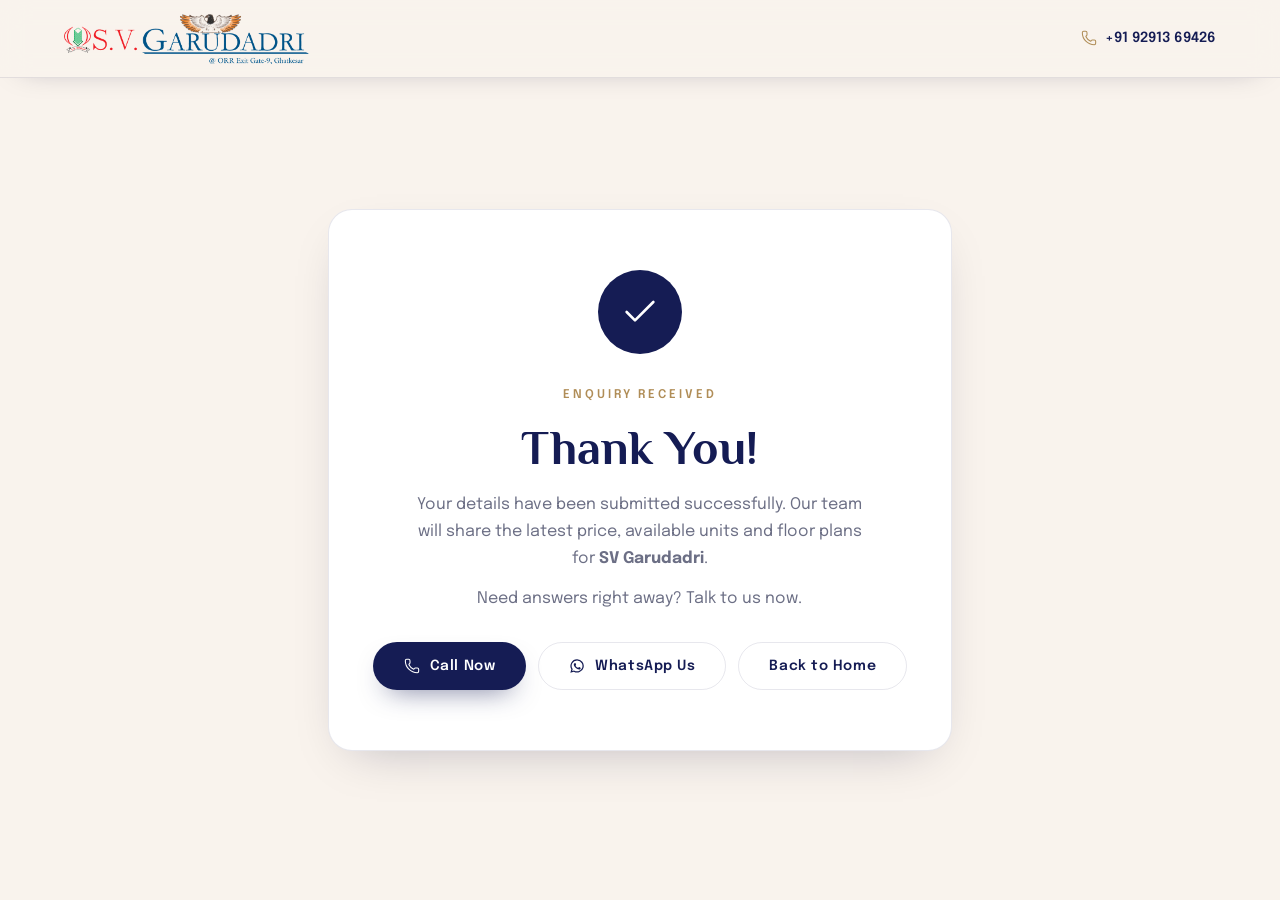
==== thank-you.html @ e2b12a05 "Add files via upload" ====
<!DOCTYPE html>
<html lang="en">
<head>
  <meta charset="UTF-8">
  <meta name="viewport" content="width=device-width, initial-scale=1">
  <title>Thank You — SV Garudadri</title>
  <meta name="robots" content="noindex, nofollow">
  <meta name="theme-color" content="#151c54">
  <link rel="icon" type="image/png" href="assets/images/favicon.png">
  <link rel="preconnect" href="https://fonts.googleapis.com">
  <link rel="preconnect" href="https://fonts.gstatic.com" crossorigin>
  <link href="https://fonts.googleapis.com/css2?family=Epilogue:wght@300;400;500;600&family=Philosopher:ital,wght@0,400;0,700;1,400;1,700&display=swap" rel="stylesheet">
  <link rel="stylesheet" href="assets/css/style.css">

  <!-- Paste Google Tag Manager / Meta Pixel / Google Ads tags here.
       Fire your lead CONVERSION event on this page. -->
</head>
<body>
<!-- Flat icon sprite -->
<svg xmlns="http://www.w3.org/2000/svg" style="display:none" aria-hidden="true">
<symbol id="i-activity" viewBox="0 0 24 24"><path d="M22 12h-2.48a2 2 0 0 0-1.93 1.46l-2.35 8.36a.25.25 0 0 1-.48 0L9.24 2.18a.25.25 0 0 0-.48 0l-2.35 8.36A2 2 0 0 1 4.49 12H2" /></symbol>
<symbol id="i-arrow-right" viewBox="0 0 24 24"><path d="M5 12h14" /> <path d="m12 5 7 7-7 7" /></symbol>
<symbol id="i-arrow-up" viewBox="0 0 24 24"><path d="m5 12 7-7 7 7" /> <path d="M12 19V5" /></symbol>
<symbol id="i-award" viewBox="0 0 24 24"><path d="m15.477 12.89 1.515 8.526a.5.5 0 0 1-.81.47l-3.58-2.687a1 1 0 0 0-1.197 0l-3.586 2.686a.5.5 0 0 1-.81-.469l1.514-8.526" /> <circle cx="12" cy="8" r="6" /></symbol>
<symbol id="i-blocks" viewBox="0 0 24 24"><path d="M10 22V7a1 1 0 0 0-1-1H4a2 2 0 0 0-2 2v12a2 2 0 0 0 2 2h12a2 2 0 0 0 2-2v-5a1 1 0 0 0-1-1H2" /> <rect x="14" y="2" width="8" height="8" rx="1" /></symbol>
<symbol id="i-briefcase" viewBox="0 0 24 24"><path d="M16 20V4a2 2 0 0 0-2-2h-4a2 2 0 0 0-2 2v16" /> <rect width="20" height="14" x="2" y="6" rx="2" /></symbol>
<symbol id="i-building" viewBox="0 0 24 24"><path d="M12 10h.01" /> <path d="M12 14h.01" /> <path d="M12 6h.01" /> <path d="M16 10h.01" /> <path d="M16 14h.01" /> <path d="M16 6h.01" /> <path d="M8 10h.01" /> <path d="M8 14h.01" /> <path d="M8 6h.01" /> <path d="M9 22v-3a1 1 0 0 1 1-1h4a1 1 0 0 1 1 1v3" /> <rect x="4" y="2" width="16" height="20" rx="2" /></symbol>
<symbol id="i-building-2" viewBox="0 0 24 24"><path d="M10 12h4" /> <path d="M10 8h4" /> <path d="M14 21v-3a2 2 0 0 0-4 0v3" /> <path d="M6 10H4a2 2 0 0 0-2 2v7a2 2 0 0 0 2 2h16a2 2 0 0 0 2-2V9a2 2 0 0 0-2-2h-2" /> <path d="M6 21V5a2 2 0 0 1 2-2h8a2 2 0 0 1 2 2v16" /></symbol>
<symbol id="i-car" viewBox="0 0 24 24"><path d="M19 17h2c.6 0 1-.4 1-1v-3c0-.9-.7-1.7-1.5-1.9C18.7 10.6 16 10 16 10s-1.3-1.4-2.2-2.3c-.5-.4-1.1-.7-1.8-.7H5c-.6 0-1.1.4-1.4.9l-1.4 2.9A3.7 3.7 0 0 0 2 12v4c0 .6.4 1 1 1h2" /> <circle cx="7" cy="17" r="2" /> <path d="M9 17h6" /> <circle cx="17" cy="17" r="2" /></symbol>
<symbol id="i-cctv" viewBox="0 0 24 24"><path d="M16.75 12h3.632a1 1 0 0 1 .894 1.447l-2.034 4.069a1 1 0 0 1-1.708.134l-2.124-2.97" /> <path d="M17.106 9.053a1 1 0 0 1 .447 1.341l-3.106 6.211a1 1 0 0 1-1.342.447L3.61 12.3a2.92 2.92 0 0 1-1.3-3.91L3.69 5.6a2.92 2.92 0 0 1 3.92-1.3z" /> <path d="M2 19h3.76a2 2 0 0 0 1.8-1.1L9 15" /> <path d="M2 21v-4" /> <path d="M7 9h.01" /></symbol>
<symbol id="i-check" viewBox="0 0 24 24"><path d="M20 6 9 17l-5-5" /></symbol>
<symbol id="i-circle-check" viewBox="0 0 24 24"><circle cx="12" cy="12" r="10" /> <path d="m16 9-5.5 5.5L8 12" /></symbol>
<symbol id="i-circle-dot" viewBox="0 0 24 24"><circle cx="12" cy="12" r="1" /> <circle cx="12" cy="12" r="10" /></symbol>
<symbol id="i-construction" viewBox="0 0 24 24"><rect x="2" y="6" width="20" height="8" rx="1" /> <path d="M17 14v7" /> <path d="M7 14v7" /> <path d="M17 3v3" /> <path d="M7 3v3" /> <path d="M10 14 2.3 6.3" /> <path d="m14 6 7.7 7.7" /> <path d="m8 6 8 8" /></symbol>
<symbol id="i-dumbbell" viewBox="0 0 24 24"><path d="M17.596 12.768a2 2 0 1 0 2.829-2.829l-1.768-1.767a2 2 0 0 0 2.828-2.829l-2.828-2.828a2 2 0 0 0-2.829 2.828l-1.767-1.768a2 2 0 1 0-2.829 2.829z" /> <path d="m2.5 21.5 1.4-1.4" /> <path d="m20.1 3.9 1.4-1.4" /> <path d="M5.343 21.485a2 2 0 1 0 2.829-2.828l1.767 1.768a2 2 0 1 0 2.829-2.829l-6.364-6.364a2 2 0 1 0-2.829 2.829l1.768 1.767a2 2 0 0 0-2.828 2.829z" /> <path d="m9.6 14.4 4.8-4.8" /></symbol>
<symbol id="i-fence" viewBox="0 0 24 24"><path d="M4 3 2 5v15c0 .6.4 1 1 1h2c.6 0 1-.4 1-1V5Z" /> <path d="M6 8h4" /> <path d="M6 18h4" /> <path d="m12 3-2 2v15c0 .6.4 1 1 1h2c.6 0 1-.4 1-1V5Z" /> <path d="M14 8h4" /> <path d="M14 18h4" /> <path d="m20 3-2 2v15c0 .6.4 1 1 1h2c.6 0 1-.4 1-1V5Z" /></symbol>
<symbol id="i-file-check" viewBox="0 0 24 24"><path d="M6 22a2 2 0 0 1-2-2V4a2 2 0 0 1 2-2h8a2.4 2.4 0 0 1 1.704.706l3.588 3.588A2.4 2.4 0 0 1 20 8v12a2 2 0 0 1-2 2z" /> <path d="M14 2v5a1 1 0 0 0 1 1h5" /> <path d="m9 15 2 2 4-4" /></symbol>
<symbol id="i-flame" viewBox="0 0 24 24"><path d="M12 3q1 4 4 6.5t3 5.5a1 1 0 0 1-14 0 5 5 0 0 1 1-3 1 1 0 0 0 5 0c0-2-1.5-3-1.5-5q0-2 2.5-4" /></symbol>
<symbol id="i-flower-2" viewBox="0 0 24 24"><path d="M12 5a3 3 0 1 1 3 3m-3-3a3 3 0 1 0-3 3m3-3v1M9 8a3 3 0 1 0 3 3M9 8h1m5 0a3 3 0 1 1-3 3m3-3h-1m-2 3v-1" /> <circle cx="12" cy="8" r="2" /> <path d="M12 10v12" /> <path d="M12 22c4.2 0 7-1.667 7-5-4.2 0-7 1.667-7 5Z" /> <path d="M12 22c-4.2 0-7-1.667-7-5 4.2 0 7 1.667 7 5Z" /></symbol>
<symbol id="i-footprints" viewBox="0 0 24 24"><path d="M4 16v-2.38C4 11.5 2.97 10.5 3 8c.03-2.72 1.49-6 4.5-6C9.37 2 10 3.8 10 5.5c0 3.11-2 5.66-2 8.68V16a2 2 0 1 1-4 0Z" /> <path d="M20 20v-2.38c0-2.12 1.03-3.12 1-5.62-.03-2.72-1.49-6-4.5-6C14.63 6 14 7.8 14 9.5c0 3.11 2 5.66 2 8.68V20a2 2 0 1 0 4 0Z" /> <path d="M16 17h4" /> <path d="M4 13h4" /></symbol>
<symbol id="i-graduation-cap" viewBox="0 0 24 24"><path d="M21.42 10.922a1 1 0 0 0-.019-1.838L12.83 5.18a2 2 0 0 0-1.66 0L2.6 9.08a1 1 0 0 0 0 1.832l8.57 3.908a2 2 0 0 0 1.66 0z" /> <path d="M22 10v6" /> <path d="M6 12.5V16a6 3 0 0 0 12 0v-3.5" /></symbol>
<symbol id="i-hand-coins" viewBox="0 0 24 24"><path d="M11 15h2a2 2 0 1 0 0-4h-3c-.6 0-1.1.2-1.4.6L3 17" /> <path d="m7 21 1.6-1.4c.3-.4.8-.6 1.4-.6h4c1.1 0 2.1-.4 2.8-1.2l4.6-4.4a2 2 0 0 0-2.75-2.91l-4.2 3.9" /> <path d="m2 16 6 6" /> <circle cx="16" cy="9" r="2.9" /> <circle cx="6" cy="5" r="3" /></symbol>
<symbol id="i-hospital" viewBox="0 0 24 24"><path d="M12 7v4" /> <path d="M14 21v-3a2 2 0 0 0-4 0v3" /> <path d="M14 9h-4" /> <path d="M18 11h2a2 2 0 0 1 2 2v6a2 2 0 0 1-2 2H4a2 2 0 0 1-2-2v-9a2 2 0 0 1 2-2h2" /> <path d="M18 21V5a2 2 0 0 0-2-2H8a2 2 0 0 0-2 2v16" /></symbol>
<symbol id="i-house" viewBox="0 0 24 24"><path d="M15 21v-8a1 1 0 0 0-1-1h-4a1 1 0 0 0-1 1v8" /> <path d="M3 10a2 2 0 0 1 .709-1.528l7-6a2 2 0 0 1 2.582 0l7 6A2 2 0 0 1 21 10v9a2 2 0 0 1-2 2H5a2 2 0 0 1-2-2z" /></symbol>
<symbol id="i-landmark" viewBox="0 0 24 24"><path d="M10 18v-7" /> <path d="M11.119 2.205a2 2 0 0 1 1.762 0l7.84 3.846A.5.5 0 0 1 20.5 7h-17a.5.5 0 0 1-.22-.949z" /> <path d="M14 18v-7" /> <path d="M18 18v-7" /> <path d="M3 22h18" /> <path d="M6 18v-7" /></symbol>
<symbol id="i-laptop" viewBox="0 0 24 24"><path d="M18 5a2 2 0 0 1 2 2v8.526a2 2 0 0 0 .212.897l1.068 2.127a1 1 0 0 1-.9 1.45H3.62a1 1 0 0 1-.9-1.45l1.068-2.127A2 2 0 0 0 4 15.526V7a2 2 0 0 1 2-2z" /> <path d="M20.054 15.987H3.946" /></symbol>
<symbol id="i-lock" viewBox="0 0 24 24"><rect width="18" height="11" x="3" y="11" rx="2" ry="2" /> <path d="M7 11V7a5 5 0 0 1 10 0v4" /></symbol>
<symbol id="i-mail" viewBox="0 0 24 24"><path d="m22 7-8.991 5.727a2 2 0 0 1-2.009 0L2 7" /> <rect x="2" y="4" width="20" height="16" rx="2" /></symbol>
<symbol id="i-map-pin" viewBox="0 0 24 24"><path d="M20 10c0 4.993-5.539 10.193-7.399 11.799a1 1 0 0 1-1.202 0C9.539 20.193 4 14.993 4 10a8 8 0 0 1 16 0" /> <circle cx="12" cy="10" r="3" /></symbol>
<symbol id="i-menu" viewBox="0 0 24 24"><path d="M4 5h16" /> <path d="M4 12h16" /> <path d="M4 19h16" /></symbol>
<symbol id="i-party-popper" viewBox="0 0 24 24"><path d="M5.8 11.3 2 22l10.7-3.79" /> <path d="M4 3h.01" /> <path d="M22 8h.01" /> <path d="M15 2h.01" /> <path d="M22 20h.01" /> <path d="m22 2-2.24.75a2.9 2.9 0 0 0-1.96 3.12c.1.86-.57 1.63-1.45 1.63h-.38c-.86 0-1.6.6-1.76 1.44L14 10" /> <path d="m22 13-.82-.33c-.86-.34-1.82.2-1.98 1.11c-.11.7-.72 1.22-1.43 1.22H17" /> <path d="m11 2 .33.82c.34.86-.2 1.82-1.11 1.98C9.52 4.9 9 5.52 9 6.23V7" /> <path d="M11 13c1.93 1.93 2.83 4.17 2 5-.83.83-3.07-.07-5-2-1.93-1.93-2.83-4.17-2-5 .83-.83 3.07.07 5 2Z" /></symbol>
<symbol id="i-phone" viewBox="0 0 24 24"><path d="M13.832 16.568a1 1 0 0 0 1.213-.303l.355-.465A2 2 0 0 1 17 15h3a2 2 0 0 1 2 2v3a2 2 0 0 1-2 2A18 18 0 0 1 2 4a2 2 0 0 1 2-2h3a2 2 0 0 1 2 2v3a2 2 0 0 1-.8 1.6l-.468.351a1 1 0 0 0-.292 1.233 14 14 0 0 0 6.392 6.384" /></symbol>
<symbol id="i-plug-zap" viewBox="0 0 24 24"><path d="M6.3 20.3a2.4 2.4 0 0 0 3.4 0L12 18l-6-6-2.3 2.3a2.4 2.4 0 0 0 0 3.4Z" /> <path d="m2 22 3-3" /> <path d="M7.5 13.5 10 11" /> <path d="M10.5 16.5 13 14" /> <path d="m18 3-4 4h6l-4 4" /></symbol>
<symbol id="i-route" viewBox="0 0 24 24"><circle cx="6" cy="19" r="3" /> <path d="M9 19h8.5a3.5 3.5 0 0 0 0-7h-11a3.5 3.5 0 0 1 0-7H15" /> <circle cx="18" cy="5" r="3" /></symbol>
<symbol id="i-school" viewBox="0 0 24 24"><path d="M14 21v-3a2 2 0 0 0-4 0v3" /> <path d="M18 4.933V21" /> <path d="m4 6 7.106-3.79a2 2 0 0 1 1.788 0L20 6" /> <path d="m6 11-3.52 2.147a1 1 0 0 0-.48.854V19a2 2 0 0 0 2 2h16a2 2 0 0 0 2-2v-5a1 1 0 0 0-.48-.853L18 11" /> <path d="M6 4.933V21" /> <circle cx="12" cy="9" r="2" /></symbol>
<symbol id="i-shield-check" viewBox="0 0 24 24"><path d="M20 13c0 5-3.5 7.5-7.66 8.95a1 1 0 0 1-.67-.01C7.5 20.5 4 18 4 13V6a1 1 0 0 1 1-1c2 0 4.5-1.2 6.24-2.72a1.17 1.17 0 0 1 1.52 0C14.51 3.81 17 5 19 5a1 1 0 0 1 1 1z" /> <path d="m9 12 2 2 4-4" /></symbol>
<symbol id="i-shopping-bag" viewBox="0 0 24 24"><path d="M16 10a4 4 0 0 1-8 0" /> <path d="M3.103 6.034h17.794" /> <path d="M3.4 5.467a2 2 0 0 0-.4 1.2V20a2 2 0 0 0 2 2h14a2 2 0 0 0 2-2V6.667a2 2 0 0 0-.4-1.2l-2-2.667A2 2 0 0 0 17 2H7a2 2 0 0 0-1.6.8z" /></symbol>
<symbol id="i-shopping-cart" viewBox="0 0 24 24"><path d="m2.05 2.05 1.099-.028a1 1 0 0 1 1.008.815l2.69 14.347A1 1 0 0 0 7.83 18H18" /> <path d="M4.563 5h16.435a1 1 0 0 1 .981 1.204l-1.026 6.226A2 2 0 0 1 18.962 14H6.25" /> <circle cx="18" cy="20" r="2" /> <circle cx="8" cy="20" r="2" /></symbol>
<symbol id="i-store" viewBox="0 0 24 24"><path d="M15 21v-5a1 1 0 0 0-1-1h-4a1 1 0 0 0-1 1v5" /> <path d="M17.774 10.31a1.12 1.12 0 0 0-1.549 0 2.5 2.5 0 0 1-3.451 0 1.12 1.12 0 0 0-1.548 0 2.5 2.5 0 0 1-3.452 0 1.12 1.12 0 0 0-1.549 0 2.5 2.5 0 0 1-3.77-3.248l2.889-4.184A2 2 0 0 1 7 2h10a2 2 0 0 1 1.653.873l2.895 4.192a2.5 2.5 0 0 1-3.774 3.244" /> <path d="M4 10.95V19a2 2 0 0 0 2 2h12a2 2 0 0 0 2-2v-8.05" /></symbol>
<symbol id="i-tag" viewBox="0 0 24 24"><path d="M12.586 2.586A2 2 0 0 0 11.172 2H4a2 2 0 0 0-2 2v7.172a2 2 0 0 0 .586 1.414l8.704 8.704a2.426 2.426 0 0 0 3.42 0l6.58-6.58a2.426 2.426 0 0 0 0-3.42z" /> <circle cx="7.5" cy="7.5" r=".5" fill="currentColor" /></symbol>
<symbol id="i-train-front" viewBox="0 0 24 24"><path d="M8 3.1V7a4 4 0 0 0 8 0V3.1" /> <path d="m9 15-1-1" /> <path d="m15 15 1-1" /> <path d="M9 19c-2.8 0-5-2.2-5-5v-4a8 8 0 0 1 16 0v4c0 2.8-2.2 5-5 5Z" /> <path d="m8 19-2 3" /> <path d="m16 19 2 3" /></symbol>
<symbol id="i-trees" viewBox="0 0 24 24"><path d="M10 10v.2A3 3 0 0 1 8.9 16H5a3 3 0 0 1-1-5.8V10a3 3 0 0 1 6 0Z" /> <path d="M7 16v6" /> <path d="M13 19v3" /> <path d="M12 19h8.3a1 1 0 0 0 .7-1.7L18 14h.3a1 1 0 0 0 .7-1.7L16 9h.2a1 1 0 0 0 .8-1.7L13 3l-1.4 1.5" /></symbol>
<symbol id="i-waves" viewBox="0 0 24 24"><path d="M2 12q2.5 2 5 0t5 0 5 0 5 0" /> <path d="M2 19q2.5 2 5 0t5 0 5 0 5 0" /> <path d="M2 5q2.5 2 5 0t5 0 5 0 5 0" /></symbol>
<symbol id="i-waves-ladder" viewBox="0 0 24 24"><path d="M19 5a2 2 0 0 0-2 2v11" /> <path d="M2 18c.6.5 1.2 1 2.5 1 2.5 0 2.5-2 5-2 2.6 0 2.4 2 5 2 2.5 0 2.5-2 5-2 1.3 0 1.9.5 2.5 1" /> <path d="M7 13h10" /> <path d="M7 9h10" /> <path d="M9 5a2 2 0 0 0-2 2v11" /></symbol>
<symbol id="i-x" viewBox="0 0 24 24"><path d="M18 6 6 18" /> <path d="m6 6 12 12" /></symbol>
<symbol id="i-whatsapp" viewBox="0 0 24 24"><path fill="currentColor" stroke="none" d="M12.04 2a9.9 9.9 0 0 0-8.5 14.97L2 22l5.17-1.5A9.93 9.93 0 1 0 12.04 2Zm0 1.8a8.12 8.12 0 0 1 6.9 12.42 8.13 8.13 0 0 1-10.9 2.74l-.38-.22-3.02.88.9-2.93-.25-.4A8.12 8.12 0 0 1 12.04 3.8Zm-3.3 3.9c-.17 0-.44.06-.67.31-.23.25-.88.86-.88 2.1 0 1.23.9 2.43 1.03 2.6.13.16 1.75 2.8 4.33 3.81 2.14.84 2.58.68 3.04.63.47-.04 1.5-.61 1.72-1.2.21-.6.21-1.1.15-1.21-.07-.11-.24-.17-.5-.3-.25-.13-1.5-.74-1.73-.83-.23-.08-.4-.12-.57.13-.17.25-.65.82-.8.99-.15.17-.3.19-.55.06-.25-.12-1.07-.39-2.04-1.25-.75-.67-1.26-1.5-1.41-1.75-.15-.26-.02-.4.11-.52.12-.11.26-.3.38-.44.13-.15.17-.26.26-.43.08-.17.04-.31-.02-.44-.07-.13-.56-1.4-.79-1.9-.19-.43-.4-.44-.58-.45l-.48-.01Z"/></symbol>
</svg>

<header class="header is-scrolled">
  <div class="container header__inner">
    <a href="/" class="header__logo" data-home aria-label="SV Garudadri home">
      <img src="assets/images/logo.png" alt="S.V. Garudadri" width="815" height="166">
    </a>
    <div class="header__actions">
      <a class="header__phone" href="tel:+919291369426" data-tel aria-label="Call us">
        <svg class="icon"><use href="#i-phone"/></svg><span>+91 92913 69426</span>
      </a>
    </div>
  </div>
</header>

<main class="ty">
  <div class="ty__card">
    <div class="ty__icon"><svg class="icon"><use href="#i-check"/></svg></div>
    <span class="eyebrow">Enquiry received</span>
    <h1>Thank You<span data-ty-name></span>!</h1>
    <p>Your details have been submitted successfully. Our team will share the latest price, available units and floor plans for <b>SV Garudadri</b>.</p>
    <p>Need answers right away? Talk to us now.</p>
    <div class="ty__actions">
      <a class="btn btn--primary" href="tel:+919291369426" data-tel><svg class="icon"><use href="#i-phone"/></svg> Call Now</a>
      <a class="btn btn--outline" href="https://wa.me/919291369426" data-wa target="_blank" rel="noopener"><svg class="icon"><use href="#i-whatsapp"/></svg> WhatsApp Us</a>
      <a class="btn btn--outline" href="/" data-home>Back to Home</a>
    </div>
  </div>
</main>

<script src="assets/js/config.js"></script>
<script>
  (function () {
    var C = window.SITE_CONFIG || {};
    document.querySelectorAll("[data-tel]").forEach(function (a) { if (C.PHONE) a.href = "tel:+" + C.PHONE; });
    document.querySelectorAll("[data-wa]").forEach(function (a) {
      if (C.WHATSAPP) a.href = "https://wa.me/" + C.WHATSAPP + "?text=" + encodeURIComponent(C.WHATSAPP_TEXT || "");
    });
    // works on Vercel (/thank-you) and when opened as a local file
    if (location.protocol === "file:" || /\.html$/.test(location.pathname)) {
      document.querySelectorAll("[data-home]").forEach(function (a) { a.href = "index.html"; });
    }
    try {
      var lead = JSON.parse(sessionStorage.getItem("svg_lead") || "{}");
      if (lead.name) document.querySelector("[data-ty-name]").textContent = ", " + lead.name.split(" ")[0];
    } catch (e) {}
  })();
</script>
</body>
</html>
---- assets/css/style.css ----
/* ==========================================================
   SV Garudadri — Landing Page
   Fonts: Philosopher (headings) · Epilogue (body)
   ========================================================== */

:root {
  --bg: #f9f3ed;
  --primary: #151c54;
  --deep: #00022d;
  --gold: #b08d57;
  --gold-soft: #d9c3a0;
  --ink: #1b1d33;
  --muted: #6c6f85;
  --line: rgba(21, 28, 84, 0.1);
  --card: #ffffff;
  --ok: #1f8a4c;
  --err: #c0392b;
  --radius: 16px;
  --shadow: 0 18px 50px -24px rgba(0, 2, 45, 0.28);
  --shadow-soft: 0 8px 30px -18px rgba(0, 2, 45, 0.22);
  --font-head: "Philosopher", Georgia, "Times New Roman", serif;
  --font-body: "Epilogue", system-ui, -apple-system, "Segoe UI", sans-serif;
  --header-h: 78px;
}

*, *::before, *::after { box-sizing: border-box; }
html { scroll-behavior: smooth; scroll-padding-top: calc(var(--header-h) + 12px); -webkit-text-size-adjust: 100%; }
body {
  margin: 0;
  background: var(--bg);
  color: var(--ink);
  font-family: var(--font-body);
  font-size: 16px;
  line-height: 1.7;
  font-weight: 400;
  -webkit-font-smoothing: antialiased;
  overflow-x: hidden;
}
body.no-scroll { overflow: hidden; }
img { max-width: 100%; height: auto; display: block; }
a { color: inherit; text-decoration: none; }
button { font-family: inherit; cursor: pointer; }
h1, h2, h3, h4 { font-family: var(--font-head); font-weight: 700; line-height: 1.2; margin: 0; color: var(--primary); text-wrap: balance; }
p { margin: 0 0 1em; }
ul { margin: 0; padding: 0; list-style: none; }
:focus-visible { outline: 2px solid var(--gold); outline-offset: 3px; }

.icon { width: 1em; height: 1em; fill: none; stroke: currentColor; stroke-width: 1.6; stroke-linecap: round; stroke-linejoin: round; flex-shrink: 0; }
.container { width: 100%; max-width: 1200px; margin: 0 auto; padding: 0 24px; }
.section { padding: 110px 0; }
.section--tight { padding: 90px 0; }
.section--white { background: #fff; }
.section--dark { background: var(--deep); color: rgba(255, 255, 255, 0.78); }
.section--dark h2, .section--dark h3 { color: #fff; }

.section-head { text-align: center; max-width: 720px; margin: 0 auto 60px; }
.eyebrow {
  display: inline-block; font-size: 12px; font-weight: 600; letter-spacing: 0.24em;
  text-transform: uppercase; color: var(--gold); margin-bottom: 14px;
}
.section-head h2 { font-size: clamp(30px, 4vw, 44px); }
.section-head p { color: var(--muted); margin: 16px 0 0; }
.section--dark .section-head p { color: rgba(255, 255, 255, 0.66); }
.section-head::after { content: ""; display: block; width: 56px; height: 2px; background: var(--gold); margin: 26px auto 0; }
em.hl { font-style: italic; color: var(--gold); }

/* ---------- Buttons ---------- */
.btn {
  display: inline-flex; align-items: center; justify-content: center; gap: 10px;
  padding: 15px 30px; border-radius: 999px; border: 1px solid transparent;
  font-size: 14px; font-weight: 600; letter-spacing: 0.04em; line-height: 1;
  transition: transform 0.25s ease, background 0.25s ease, color 0.25s ease, box-shadow 0.25s ease, border-color 0.25s ease;
  white-space: nowrap;
}
.btn .icon { font-size: 16px; transition: transform 0.25s ease; }
.btn:hover { transform: translateY(-2px); }
.btn:hover .icon { transform: translateX(3px); }
.btn--primary { background: var(--primary); color: #fff; box-shadow: 0 12px 28px -14px rgba(21, 28, 84, 0.7); }
.btn--primary:hover { background: var(--deep); }
.btn--gold { background: var(--gold); color: #fff; }
.btn--gold:hover { background: #9c7a47; }
.btn--light { background: #fff; color: var(--primary); }
.btn--outline { border-color: var(--line); color: var(--primary); background: transparent; }
.btn--outline:hover { border-color: var(--primary); }
.btn--block { width: 100%; }
.btn--sm { padding: 12px 22px; font-size: 13px; }
.btn[disabled] { opacity: 0.6; pointer-events: none; }

/* ---------- Header ---------- */
.header {
  position: fixed; inset: 0 0 auto 0; z-index: 60; height: var(--header-h);
  background: rgba(249, 243, 237, 0.92); backdrop-filter: blur(14px); -webkit-backdrop-filter: blur(14px);
  border-bottom: 1px solid transparent; transition: border-color 0.3s ease, box-shadow 0.3s ease;
}
.header.is-scrolled { border-color: var(--line); box-shadow: 0 10px 30px -22px rgba(0, 2, 45, 0.35); }
.header__inner { height: 100%; display: flex; align-items: center; justify-content: space-between; gap: 24px; }
.header__logo img { height: 50px; width: auto; }
.nav { display: flex; gap: 30px; }
.nav a { font-size: 14px; font-weight: 500; color: var(--primary); position: relative; padding: 6px 0; }
.nav a::after { content: ""; position: absolute; left: 0; bottom: 0; width: 0; height: 1px; background: var(--gold); transition: width 0.3s ease; }
.nav a:hover::after { width: 100%; }
.header__actions { display: flex; align-items: center; gap: 18px; }
.header__phone { display: inline-flex; align-items: center; gap: 8px; font-weight: 600; font-size: 14px; color: var(--primary); }
.header__phone .icon { font-size: 16px; color: var(--gold); }
.menu-toggle { display: none; width: 44px; height: 44px; border-radius: 50%; border: 1px solid var(--line); background: #fff; color: var(--primary); align-items: center; justify-content: center; font-size: 20px; }

/* ---------- Hero ---------- */
.hero { position: relative; min-height: min(100vh, 900px); padding-top: var(--header-h); display: flex; color: #fff; background: var(--deep); }
.hero__bg { position: absolute; inset: 0; overflow: hidden; }
.hero__bg picture { display: block; width: 100%; height: 100%; }
.hero__bg img { width: 100%; height: 100%; object-fit: cover; object-position: center 70%; }
.hero__bg::after {
  content: ""; position: absolute; inset: 0;
  background: linear-gradient(180deg, rgba(0, 2, 45, 0.7) 0%, rgba(0, 2, 45, 0.25) 34%, rgba(0, 2, 45, 0) 55%, rgba(0, 2, 45, 0.5) 100%);
}
.hero__content { position: relative; z-index: 2; text-align: center; text-shadow: 0 2px 24px rgba(0, 2, 45, 0.75); width: 100%; padding-top: clamp(40px, 8vh, 84px); padding-bottom: 260px; }
.hero__eyebrow { display: inline-flex; align-items: center; gap: 14px; font-size: 12px; letter-spacing: 0.3em; text-transform: uppercase; color: var(--gold-soft); font-weight: 500; }
.hero__eyebrow::before, .hero__eyebrow::after { content: ""; width: 34px; height: 1px; background: currentColor; opacity: 0.6; }
.hero h1 { color: #fff; font-size: clamp(38px, 6vw, 72px); font-weight: 400; margin: 22px auto 0; max-width: 900px; letter-spacing: 0.01em; }
.hero h1 em { font-style: italic; color: var(--gold-soft); }
.hero__sub { margin: 20px auto 0; max-width: 560px; color: rgba(255, 255, 255, 0.82); font-size: 17px; }

.hero-card-wrap { position: relative; z-index: 5; margin-top: -150px; }
.hero-card { background: var(--deep); color: #fff; border-radius: 22px; box-shadow: 0 40px 80px -40px rgba(0, 2, 45, 0.8); border: 1px solid rgba(255, 255, 255, 0.08); overflow: hidden; }
.hero-card__stats { display: grid; grid-template-columns: 1.3fr 1fr 1fr 1fr; }
.hero-stat { display: flex; align-items: center; gap: 16px; padding: 34px 30px; border-right: 1px solid rgba(255, 255, 255, 0.1); }
.hero-stat:last-child { border-right: 0; }
.hero-stat__icon { width: 46px; height: 46px; border-radius: 50%; border: 1px solid rgba(217, 195, 160, 0.4); display: grid; place-items: center; color: var(--gold-soft); font-size: 20px; flex-shrink: 0; }
.hero-stat strong { display: block; font-family: var(--font-head); font-size: 22px; font-weight: 700; line-height: 1.25; }
.hero-stat span { display: block; font-size: 11px; letter-spacing: 0.18em; text-transform: uppercase; color: rgba(255, 255, 255, 0.55); margin-top: 4px; }
.hero-card__foot { display: flex; align-items: center; justify-content: space-between; gap: 20px; padding: 20px 30px; border-top: 1px solid rgba(255, 255, 255, 0.1); }
.hero-card__rera { font-size: 12px; letter-spacing: 0.16em; text-transform: uppercase; color: rgba(255, 255, 255, 0.6); }
.hero-card__rera b { color: #fff; font-weight: 600; }

/* ---------- Highlights ---------- */
.tiles { display: grid; grid-template-columns: repeat(5, 1fr); gap: 20px; }
.tile { background: var(--card); border: 1px solid var(--line); border-radius: var(--radius); padding: 30px 18px; text-align: center; transition: transform 0.3s ease, box-shadow 0.3s ease; }
.tile:hover { transform: translateY(-4px); box-shadow: var(--shadow-soft); }
.tile__icon { width: 52px; height: 52px; margin: 0 auto 16px; border-radius: 50%; background: var(--bg); color: var(--primary); display: grid; place-items: center; font-size: 22px; }
.tile strong { display: block; font-family: var(--font-head); font-size: 20px; color: var(--primary); line-height: 1.25; }
.tile span { display: block; font-size: 11px; letter-spacing: 0.16em; text-transform: uppercase; color: var(--muted); margin-top: 6px; }

/* ---------- About ---------- */
.about { display: grid; grid-template-columns: 1fr 1fr; gap: 80px; align-items: center; }
.about h2 { font-size: clamp(30px, 4vw, 44px); margin-bottom: 24px; }
.about p { color: var(--muted); }
.about .btn { margin-top: 18px; }
.about__media { position: relative; }
.about__media img { border-radius: 20px; box-shadow: var(--shadow); width: 100%; aspect-ratio: 4 / 4.4; object-fit: cover; object-position: 60% center; }
.about__badge { position: absolute; left: -26px; bottom: 34px; background: var(--deep); color: #fff; padding: 20px 26px; border-radius: 16px; box-shadow: var(--shadow); }
.about__badge strong { display: block; font-family: var(--font-head); font-size: 30px; line-height: 1; color: var(--gold-soft); }
.about__badge span { font-size: 11px; letter-spacing: 0.18em; text-transform: uppercase; opacity: 0.75; }

/* ---------- Why ---------- */
.why { display: grid; grid-template-columns: repeat(4, 1fr); gap: 22px; }
.why-card { position: relative; background: var(--card); border: 1px solid var(--line); border-radius: var(--radius); padding: 34px 28px 60px; overflow: hidden; transition: transform 0.3s ease, box-shadow 0.3s ease; }
.why-card:hover { transform: translateY(-4px); box-shadow: var(--shadow-soft); }
.why-card__icon { width: 48px; height: 48px; border-radius: 12px; background: var(--primary); color: #fff; display: grid; place-items: center; font-size: 22px; margin-bottom: 22px; }
.why-card h3 { font-size: 21px; margin-bottom: 10px; }
.why-card p { font-size: 14.5px; color: var(--muted); margin: 0; }
.why-card__num { position: absolute; left: 28px; bottom: 14px; font-family: var(--font-head); font-size: 40px; color: rgba(21, 28, 84, 0.08); line-height: 1; }

/* ---------- Amenities ---------- */
.club { display: grid; grid-template-columns: 0.9fr 1.1fr; gap: 60px; align-items: center; margin-bottom: 70px; }
.club__media img { border-radius: 20px; width: 100%; aspect-ratio: 1 / 1; object-fit: cover; box-shadow: var(--shadow); }
.club h3 { font-size: 30px; margin-bottom: 8px; }
.club > div > p { color: var(--muted); margin-bottom: 26px; }
.floors li { display: flex; gap: 18px; align-items: center; padding: 16px 0; border-bottom: 1px solid var(--line); }
.floors li:first-child { border-top: 1px solid var(--line); }
.floors__icon { width: 44px; height: 44px; border-radius: 50%; background: #fff; border: 1px solid var(--line); color: var(--primary); display: grid; place-items: center; font-size: 19px; flex-shrink: 0; }
.floors small { display: block; font-size: 11px; letter-spacing: 0.18em; text-transform: uppercase; color: var(--gold); font-weight: 600; }
.floors b { font-weight: 500; color: var(--ink); }
.sub-title { text-align: center; font-size: 26px; margin-bottom: 30px; }
.amenities { display: grid; grid-template-columns: repeat(4, 1fr); gap: 18px; }
.amenity { background: var(--card); border: 1px solid var(--line); border-radius: 14px; padding: 26px 16px; text-align: center; font-size: 14px; font-weight: 500; color: var(--ink); transition: transform 0.3s ease, box-shadow 0.3s ease; }
.amenity:hover { transform: translateY(-3px); box-shadow: var(--shadow-soft); }
.amenity .icon { display: block; margin: 0 auto 12px; font-size: 26px; color: var(--primary); }
.center-cta { text-align: center; margin-top: 50px; }

/* ---------- Gallery ---------- */
.gallery { overflow: hidden; }
.marquee { display: flex; gap: 18px; width: max-content; animation: marquee 60s linear infinite; }
.marquee + .marquee { margin-top: 18px; animation-direction: reverse; animation-duration: 70s; }
.gallery:hover .marquee { animation-play-state: paused; }
@keyframes marquee { to { transform: translateX(-50%); } }
.g-item { position: relative; width: 420px; height: 280px; border-radius: 14px; overflow: hidden; flex-shrink: 0; margin: 0; }
.g-item img { width: 100%; height: 100%; object-fit: cover; transition: transform 0.8s ease; }
.g-item:hover img { transform: scale(1.06); }
.g-item figcaption { position: absolute; inset: auto 0 0 0; padding: 40px 20px 16px; background: linear-gradient(180deg, transparent, rgba(0, 2, 45, 0.85)); color: #fff; font-family: var(--font-head); font-size: 18px; }

/* ---------- Master plan ---------- */
.master { display: grid; grid-template-columns: 1.35fr 0.65fr; gap: 50px; align-items: center; }
.master__img { position: relative; display: block; background: #fff; border: 1px solid var(--line); border-radius: 20px; padding: 14px; box-shadow: var(--shadow-soft); }
.master__img img { border-radius: 10px; width: 100%; }
.master__zoom { position: absolute; right: 26px; bottom: 26px; background: var(--primary); color: #fff; border-radius: 999px; padding: 10px 16px; font-size: 12px; font-weight: 600; display: inline-flex; gap: 8px; align-items: center; }
.legend { counter-reset: lg; display: grid; grid-template-columns: 1fr 1fr; gap: 4px 20px; }
.legend li { counter-increment: lg; display: flex; gap: 12px; align-items: baseline; padding: 9px 0; border-bottom: 1px solid var(--line); font-size: 14px; }
.legend li::before { content: counter(lg, decimal-leading-zero); font-family: var(--font-head); color: var(--gold); font-size: 14px; }

/* ---------- Plans ---------- */
.plans { display: grid; grid-template-columns: repeat(4, 1fr); gap: 22px; }
.plan { background: var(--card); border: 1px solid var(--line); border-radius: var(--radius); overflow: hidden; display: flex; flex-direction: column; transition: transform 0.3s ease, box-shadow 0.3s ease; }
.plan:hover { transform: translateY(-4px); box-shadow: var(--shadow-soft); }
.plan__img { position: relative; aspect-ratio: 4 / 3; overflow: hidden; background: var(--bg); cursor: pointer; border: 0; padding: 0; width: 100%; }
.plan__img img { width: 100%; height: 100%; object-fit: cover; object-position: 100% 60%; filter: blur(7px); transform: scale(1.12); }
.plan__lock { position: absolute; inset: 0; display: grid; place-items: center; }
.plan__lock span { width: 52px; height: 52px; border-radius: 50%; background: rgba(255, 255, 255, 0.92); color: var(--primary); display: grid; place-items: center; font-size: 20px; box-shadow: var(--shadow-soft); }
.plan__body { padding: 24px; display: flex; flex-direction: column; gap: 4px; flex: 1; }
.plan h3 { font-size: 22px; }
.plan__size { font-size: 14px; color: var(--muted); }
.plan__price { margin: 14px 0 18px; }
.plan__price small { display: block; font-size: 10px; letter-spacing: 0.2em; text-transform: uppercase; color: var(--muted); }
.plan__price strong { font-family: var(--font-head); font-size: 22px; color: var(--gold); }
.plan .btn { margin-top: auto; }
.note { text-align: center; font-size: 13px; color: var(--muted); margin: 30px 0 0; }

/* ---------- Specs ---------- */
.specs { display: grid; grid-template-columns: repeat(3, 1fr); gap: 0 50px; }
.spec { padding: 22px 0; border-bottom: 1px solid var(--line); }
.spec h3 { font-family: var(--font-body); font-size: 11px; letter-spacing: 0.2em; text-transform: uppercase; color: var(--gold); font-weight: 600; margin-bottom: 6px; }
.spec p { margin: 0; font-size: 14.5px; color: var(--ink); }

/* ---------- Location ---------- */
.location { display: grid; grid-template-columns: 1fr 1fr; gap: 26px; align-items: stretch; }
.map { position: relative; border-radius: 20px; overflow: hidden; background: #fff; border: 1px solid var(--line); box-shadow: var(--shadow-soft); min-height: 520px; }
.map iframe { position: absolute; inset: 0; width: 100%; height: 100%; border: 0; }
.map__chip { position: absolute; z-index: 2; left: 16px; top: 16px; background: #fff; border-radius: 999px; padding: 8px 16px; font-size: 12px; font-weight: 600; color: var(--primary); box-shadow: var(--shadow-soft); display: inline-flex; gap: 8px; align-items: center; }
.map__chip .icon { color: var(--gold); font-size: 14px; }
.loc-grid { display: grid; grid-template-columns: 1fr 1fr; gap: 18px; }
.loc-card { background: var(--card); border: 1px solid var(--line); border-radius: var(--radius); padding: 26px; }
.loc-card__head { display: flex; align-items: center; gap: 12px; margin-bottom: 14px; }
.loc-card__head span { width: 40px; height: 40px; border-radius: 10px; background: var(--primary); color: #fff; display: grid; place-items: center; font-size: 18px; }
.loc-card h3 { font-size: 19px; }
.loc-card li { display: flex; justify-content: space-between; gap: 12px; font-size: 14px; padding: 8px 0; border-bottom: 1px dashed var(--line); color: var(--ink); }
.loc-card li:last-child { border-bottom: 0; }
.loc-card li b { font-weight: 600; color: var(--primary); white-space: nowrap; }

/* ---------- Site visit (inline form) ---------- */
.visit { position: relative; overflow: hidden; }
.visit::before { content: ""; position: absolute; inset: 0; background: url("../images/elevation-front.webp") center / cover; opacity: 0.1; }
.visit .container { position: relative; }
.visit__grid { display: grid; grid-template-columns: 1fr 480px; gap: 80px; align-items: center; }
.visit h2 { font-size: clamp(32px, 4.4vw, 50px); margin-bottom: 18px; }
.visit p { max-width: 460px; }
.chips { display: flex; flex-wrap: wrap; gap: 10px; margin-top: 28px; }
.chip { display: inline-flex; align-items: center; gap: 8px; border: 1px solid rgba(255, 255, 255, 0.18); border-radius: 999px; padding: 9px 16px; font-size: 12px; font-weight: 500; color: #fff; }
.chip .icon { color: var(--gold-soft); font-size: 14px; }
.visit__call { margin-top: 34px; display: flex; align-items: center; gap: 16px; }
.visit__call span { width: 50px; height: 50px; border-radius: 50%; border: 1px solid rgba(217, 195, 160, 0.4); display: grid; place-items: center; color: var(--gold-soft); font-size: 20px; }
.visit__call small { display: block; font-size: 11px; letter-spacing: 0.18em; text-transform: uppercase; opacity: 0.6; }
.visit__call a { font-family: var(--font-head); font-size: 24px; color: #fff; }
.form-card { background: #fff; border-radius: 22px; padding: 38px 34px; box-shadow: 0 40px 80px -40px rgba(0, 0, 0, 0.6); color: var(--ink); }
.form-card h3 { color: var(--primary); font-size: 26px; margin-bottom: 6px; }
.form-card > p { font-size: 14px; color: var(--muted); margin-bottom: 22px; }

/* ---------- Lead form ---------- */
.lead-form { display: grid; gap: 14px; }
.field { position: relative; }
.field label { display: block; font-size: 11px; font-weight: 600; letter-spacing: 0.14em; text-transform: uppercase; color: var(--muted); margin-bottom: 6px; }
.field input, .field select {
  width: 100%; height: 52px; padding: 0 16px; border-radius: 12px; border: 1px solid var(--line);
  background: var(--bg); color: var(--ink); font-family: inherit; font-size: 15px;
  transition: border-color 0.2s ease, box-shadow 0.2s ease, background 0.2s ease; appearance: none; -webkit-appearance: none;
}
.field select { background-image: url("data:image/svg+xml,%3Csvg xmlns='http://www.w3.org/2000/svg' width='16' height='16' viewBox='0 0 24 24' fill='none' stroke='%23151c54' stroke-width='2' stroke-linecap='round' stroke-linejoin='round'%3E%3Cpath d='m6 9 6 6 6-6'/%3E%3C/svg%3E"); background-repeat: no-repeat; background-position: right 16px center; padding-right: 44px; }
.field input::placeholder { color: #a3a5b5; }
.field input:focus, .field select:focus { outline: none; border-color: var(--primary); background: #fff; box-shadow: 0 0 0 4px rgba(21, 28, 84, 0.08); }
.field.has-error input, .field.has-error select { border-color: var(--err); }
.field__error { display: none; font-size: 12px; color: var(--err); margin-top: 5px; }
.field.has-error .field__error { display: block; }
.phone-wrap { display: flex; align-items: stretch; gap: 8px; }
.phone-wrap__box { position: relative; flex: 1; }
.phone-wrap__box::before { content: "+91"; position: absolute; left: 16px; top: 50%; transform: translateY(-50%); font-size: 15px; color: var(--muted); font-weight: 500; pointer-events: none; }
.phone-wrap__box input { padding-left: 54px; }
.otp-btn { height: 52px; padding: 0 16px; border-radius: 12px; border: 1px solid var(--primary); background: #fff; color: var(--primary); font-size: 13px; font-weight: 600; white-space: nowrap; transition: background 0.2s ease, color 0.2s ease; }
.otp-btn:hover { background: var(--primary); color: #fff; }
.otp-btn[disabled] { opacity: 0.55; pointer-events: none; }
.otp-row { display: none; }
.otp-row.is-open { display: block; }
.otp-row__line { display: flex; gap: 8px; }
.otp-row__line input { flex: 1; letter-spacing: 0.4em; font-weight: 600; text-align: center; }
.otp-row__meta { display: flex; justify-content: space-between; gap: 10px; font-size: 12px; color: var(--muted); margin-top: 6px; }
.otp-row__meta button { background: none; border: 0; padding: 0; color: var(--primary); font-weight: 600; font-size: 12px; text-decoration: underline; }
.otp-row__meta button[disabled] { color: var(--muted); text-decoration: none; pointer-events: none; }
.otp-status { font-size: 12px; margin-top: 6px; display: none; align-items: center; gap: 6px; }
.otp-status.is-ok { display: flex; color: var(--ok); font-weight: 600; }
.otp-status.is-err { display: flex; color: var(--err); }
.otp-status .icon { font-size: 14px; }
.otp-status button { background: none; border: 0; padding: 0; margin-left: 6px; color: var(--muted); font-size: 12px; text-decoration: underline; font-weight: 400; }
.form-msg { display: none; font-size: 13px; color: var(--err); text-align: center; }
.form-msg.is-on { display: block; }
.form-foot { display: flex; align-items: center; justify-content: center; gap: 8px; font-size: 12px; color: var(--muted); margin: 2px 0 0; }
.form-foot .icon { font-size: 13px; color: var(--gold); }
.btn .spinner { width: 16px; height: 16px; border: 2px solid rgba(255, 255, 255, 0.4); border-top-color: #fff; border-radius: 50%; animation: spin 0.7s linear infinite; display: none; }
.btn.is-loading .spinner { display: inline-block; }
.btn.is-loading .icon { display: none; }
@keyframes spin { to { transform: rotate(360deg); } }

/* ---------- Popup ---------- */
.popup { position: fixed; inset: 0; z-index: 100; display: grid; place-items: center; padding: 20px; opacity: 0; visibility: hidden; transition: opacity 0.3s ease, visibility 0.3s ease; }
.popup.is-open { opacity: 1; visibility: visible; }
.popup__overlay { position: absolute; inset: 0; background: rgba(0, 2, 45, 0.72); backdrop-filter: blur(4px); -webkit-backdrop-filter: blur(4px); }
.popup__dialog { position: relative; width: 100%; max-width: 880px; max-height: calc(100dvh - 40px); overflow: auto; background: #fff; border-radius: 22px; display: grid; grid-template-columns: 0.85fr 1fr; box-shadow: 0 50px 100px -30px rgba(0, 0, 0, 0.6); transform: translateY(20px) scale(0.98); transition: transform 0.35s ease; }
.popup.is-open .popup__dialog { transform: none; }
.popup__side { position: relative; background: var(--deep) url("../images/elevation-portrait.webp") center / cover; color: #fff; padding: 36px 32px; display: flex; flex-direction: column; justify-content: flex-end; min-height: 100%; }
.popup__side::before { content: ""; position: absolute; inset: 0; background: linear-gradient(180deg, rgba(0, 2, 45, 0.25), rgba(0, 2, 45, 0.92)); }
.popup__side > * { position: relative; }
.popup__side h3 { color: #fff; font-size: 26px; margin-bottom: 14px; }
.popup__side li { display: flex; gap: 10px; align-items: center; font-size: 14px; padding: 5px 0; color: rgba(255, 255, 255, 0.88); }
.popup__side li .icon { color: var(--gold-soft); font-size: 16px; }
.popup__main { padding: 40px 36px 34px; }
.popup__main h3 { font-size: 28px; margin-bottom: 6px; }
.popup__main > p { font-size: 14px; color: var(--muted); margin-bottom: 22px; }
.popup__close { position: absolute; right: 14px; top: 14px; z-index: 3; width: 38px; height: 38px; border-radius: 50%; border: 1px solid var(--line); background: #fff; color: var(--primary); display: grid; place-items: center; font-size: 18px; transition: transform 0.25s ease; }
.popup__close:hover { transform: rotate(90deg); }

/* ---------- FAQ ---------- */
.faq { max-width: 820px; margin: 0 auto; display: grid; gap: 14px; }
.faq details { background: var(--card); border: 1px solid var(--line); border-radius: 14px; padding: 0 26px; transition: box-shadow 0.3s ease; }
.faq details[open] { box-shadow: var(--shadow-soft); }
.faq summary { list-style: none; cursor: pointer; display: flex; justify-content: space-between; align-items: center; gap: 20px; padding: 22px 0; font-family: var(--font-head); font-size: 19px; font-weight: 700; color: var(--primary); }
.faq summary::-webkit-details-marker { display: none; }
.faq summary .icon { width: 34px; height: 34px; padding: 8px; border-radius: 50%; border: 1px solid var(--line); color: var(--gold); transition: transform 0.3s ease; }
.faq details[open] summary .icon { transform: rotate(45deg); }
.faq p { color: var(--muted); padding-bottom: 22px; margin: 0; font-size: 15px; }

/* ---------- Footer ---------- */
.footer { background: var(--deep); color: rgba(255, 255, 255, 0.66); padding: 70px 0 30px; font-size: 14px; }
.footer__top { display: grid; grid-template-columns: 1.2fr 1fr 1fr; gap: 50px; padding-bottom: 40px; border-bottom: 1px solid rgba(255, 255, 255, 0.1); }
.footer__logo { display: inline-block; background: var(--bg); border-radius: 12px; padding: 12px 18px; margin-bottom: 18px; }
.footer__logo img { height: 46px; width: auto; }
.footer h4 { color: #fff; font-size: 18px; margin-bottom: 14px; }
.footer li { display: flex; gap: 10px; padding: 4px 0; align-items: flex-start; }
.footer li .icon { color: var(--gold-soft); font-size: 15px; margin-top: 5px; }
.footer a:hover { color: #fff; }
.footer__approvals { display: grid; gap: 10px; }
.footer__approvals div { border: 1px solid rgba(255, 255, 255, 0.14); border-radius: 12px; padding: 12px 16px; }
.footer__approvals small { display: block; font-size: 10px; letter-spacing: 0.2em; text-transform: uppercase; color: var(--gold-soft); }
.footer__approvals b { color: #fff; font-weight: 500; font-size: 14px; }
.footer__bottom { padding-top: 26px; font-size: 12px; line-height: 1.7; color: rgba(255, 255, 255, 0.5); }
.footer__bottom p { margin-bottom: 10px; }

/* ---------- Floating / mobile bar ---------- */
.floaters { position: fixed; right: 20px; bottom: 24px; z-index: 50; display: grid; gap: 12px; }
.floaters a, .floaters button { width: 50px; height: 50px; border-radius: 50%; display: grid; place-items: center; color: #fff; font-size: 22px; border: 0; box-shadow: 0 12px 26px -10px rgba(0, 0, 0, 0.45); transition: transform 0.25s ease; }
.floaters a:hover, .floaters button:hover { transform: translateY(-3px); }
.floaters .f-wa { background: #25d366; }
.floaters .f-call { background: var(--gold); }
.floaters .f-top { background: var(--primary); opacity: 0; visibility: hidden; transition: opacity 0.3s ease, visibility 0.3s ease, transform 0.25s ease; }
.floaters .f-top.is-on { opacity: 1; visibility: visible; }
.side-tab { position: fixed; right: 0; top: 42%; z-index: 50; writing-mode: vertical-rl; background: var(--primary); color: #fff; border: 0; padding: 18px 10px; font-size: 11px; font-weight: 600; letter-spacing: 0.24em; text-transform: uppercase; border-radius: 10px 0 0 10px; }
.mobile-bar { display: none; }

/* ---------- Revised content blocks ---------- */
.offer-pill { display: inline-flex; align-items: center; gap: 10px; background: var(--gold); color: #fff; border-radius: 999px; padding: 11px 22px; font-size: 13px; font-weight: 600; letter-spacing: 0.14em; text-transform: uppercase; text-shadow: none; box-shadow: 0 14px 30px -12px rgba(0, 0, 0, 0.6); }
.offer-pill .icon { font-size: 16px; }
.offer-pill--sm { font-size: 10.5px; padding: 8px 14px; letter-spacing: 0.1em; align-self: flex-start; margin-bottom: 16px; }
.hero__content .offer-pill { margin-bottom: 30px; }
.hero__content .hero__eyebrow { display: flex; justify-content: center; }
.hero h1 { font-size: clamp(46px, 7.4vw, 92px); margin-top: 16px; }
.hero__sub { font-size: 20px; letter-spacing: 0.04em; margin-top: 12px; }
.hero-card__prices { display: grid; grid-template-columns: 0.9fr 1fr 1fr; }
.hero-card__lead, .price { padding: 34px 32px; border-right: 1px solid rgba(255, 255, 255, 0.1); }
.price:last-child { border-right: 0; }
.hero-card__lead { display: flex; flex-direction: column; justify-content: center; }
.hero-card__lead span { font-size: 12px; letter-spacing: 0.22em; text-transform: uppercase; color: var(--gold-soft); }
.hero-card__lead strong { font-family: var(--font-head); font-size: 28px; line-height: 1.2; margin-top: 6px; }
.price { display: flex; align-items: center; gap: 18px; }
.price__type { display: block; font-size: 12px; letter-spacing: 0.2em; text-transform: uppercase; color: rgba(255, 255, 255, 0.6); }
.price strong { display: block; font-family: var(--font-head); font-size: 32px; line-height: 1.2; color: #fff; }
.price__size { display: block; font-size: 13px; color: var(--gold-soft); letter-spacing: 0.04em; }
.amenities--loc { grid-template-columns: repeat(4, 1fr); }
.sub-title--gap { margin-top: 56px; }
.amenities, .amenities--loc { display: flex; flex-wrap: wrap; justify-content: center; }
.amenities .amenity { flex: 0 0 calc((100% - 54px) / 4); }
.urgency { display: inline-flex; align-items: center; gap: 8px; border: 1px solid rgba(217, 195, 160, 0.45); color: var(--gold-soft); border-radius: 999px; padding: 9px 16px; font-size: 12px; font-weight: 600; letter-spacing: 0.08em; text-transform: uppercase; margin-bottom: 22px; }
.urgency .icon { font-size: 15px; }
.urgency--light { border-color: rgba(176, 141, 87, 0.4); color: #8a6a37; background: rgba(176, 141, 87, 0.1); font-size: 11px; padding: 7px 12px; margin-bottom: 14px; }
.popup__main .urgency { max-width: calc(100% - 44px); }
.visit__prices { display: flex; flex-wrap: wrap; gap: 14px; margin-top: 28px; }
.visit__prices div { border: 1px solid rgba(255, 255, 255, 0.16); border-radius: 14px; padding: 16px 22px; }
.visit__prices small { display: block; font-size: 11px; letter-spacing: 0.14em; text-transform: uppercase; opacity: 0.65; }
.visit__prices b { font-family: var(--font-head); font-size: 26px; color: #fff; font-weight: 700; }
.connected { display: grid; grid-template-columns: 1.1fr 0.9fr; gap: 70px; align-items: center; }
.connected .map { min-height: 440px; }
.connected__text h2 { font-size: clamp(32px, 4.4vw, 50px); margin-bottom: 18px; }
.connected__text p { color: var(--muted); max-width: 440px; margin-bottom: 28px; }
.terms { display: block; margin-top: 18px; font-size: 12px; color: var(--muted); }
.plans--two { grid-template-columns: repeat(2, minmax(0, 380px)); justify-content: center; }
.plan__price strong { font-size: 30px; }
.trust { display: grid; grid-template-columns: repeat(6, 1fr); gap: 22px; }
.trust-card { grid-column: span 2; background: var(--card); border: 1px solid var(--line); border-radius: var(--radius); padding: 32px 28px; transition: transform 0.3s ease, box-shadow 0.3s ease; }
.trust-card:nth-child(4) { grid-column: 2 / span 2; }
.trust-card:hover { transform: translateY(-4px); box-shadow: var(--shadow-soft); }
.trust-card h3 { font-size: 21px; margin-bottom: 8px; }
.trust-card p { font-size: 14.5px; color: var(--muted); margin: 0; }
.field__label { display: block; font-size: 11px; font-weight: 600; letter-spacing: 0.14em; text-transform: uppercase; color: var(--muted); margin-bottom: 6px; }
.radio-pills { display: grid; grid-template-columns: 1fr 1fr; gap: 10px; }
.field .radio-pills label { margin: 0; font-size: 15px; font-weight: 500; letter-spacing: 0; text-transform: none; color: var(--ink); cursor: pointer; position: relative; }
.radio-pills input { position: absolute; opacity: 0; width: 100%; height: 100%; inset: 0; margin: 0; padding: 0; cursor: pointer; }
.radio-pills span { display: flex; align-items: center; gap: 10px; height: 52px; padding: 0 16px; border-radius: 12px; border: 1px solid var(--line); background: var(--bg); transition: border-color 0.2s ease, background 0.2s ease; }
.radio-pills span::before { content: ""; width: 16px; height: 16px; border-radius: 50%; border: 1.5px solid #a3a5b5; box-shadow: inset 0 0 0 3px var(--bg); transition: background 0.2s ease, border-color 0.2s ease; }
.radio-pills input:checked + span { border-color: var(--primary); background: #fff; }
.radio-pills input:checked + span::before { background: var(--primary); border-color: var(--primary); box-shadow: inset 0 0 0 3px #fff; }
.radio-pills input:focus-visible + span { box-shadow: 0 0 0 4px rgba(21, 28, 84, 0.12); }
.field.has-error .radio-pills span { border-color: var(--err); }
.form-foot { text-align: center; line-height: 1.5; }
@media (max-width: 1100px) {
  .hero-card__prices { grid-template-columns: 1fr 1fr; }
  .hero-card__lead { grid-column: 1 / -1; border-right: 0; border-bottom: 1px solid rgba(255, 255, 255, 0.1); padding: 22px 28px; flex-direction: row; align-items: baseline; justify-content: center; gap: 12px; }
  .hero-card__lead strong { margin: 0; font-size: 22px; }
  .connected { grid-template-columns: 1fr; gap: 40px; }
  .trust-card, .trust-card:nth-child(4) { grid-column: span 3; }
  .trust-card:last-child { grid-column: 1 / -1; }
}
@media (max-width: 820px) {
  .offer-pill { font-size: 11px; padding: 10px 16px; letter-spacing: 0.08em; }
  .hero__content .offer-pill { margin-bottom: 22px; }
  .hero__sub { font-size: 16px; }
  .hero-card__lead, .price { padding: 20px 16px; }
  .price { flex-direction: column; align-items: flex-start; gap: 10px; }
  .price strong { font-size: 24px; }
  .amenities .amenity { flex-basis: calc((100% - 14px) / 2); }
  .sub-title--gap { margin-top: 40px; }
  .connected .map { min-height: 320px; }
  .plans--two { grid-template-columns: 1fr; }
  .trust { grid-template-columns: 1fr; }
  .trust-card, .trust-card:nth-child(4), .trust-card:last-child { grid-column: auto; }
}

/* ---------- Reveal ---------- */
.reveal { opacity: 0; transform: translateY(26px); transition: opacity 0.8s ease, transform 0.8s ease; }
.reveal.is-in { opacity: 1; transform: none; }

/* ---------- Thank you ---------- */
.ty { min-height: 100vh; display: grid; place-items: center; padding: 120px 24px 60px; text-align: center; }
.ty__card { max-width: 640px; background: #fff; border: 1px solid var(--line); border-radius: 24px; padding: 60px 44px; box-shadow: var(--shadow); }
.ty__icon { width: 84px; height: 84px; margin: 0 auto 26px; border-radius: 50%; background: var(--primary); color: #fff; display: grid; place-items: center; font-size: 40px; }
.ty h1 { font-size: clamp(34px, 5vw, 48px); margin-bottom: 14px; }
.ty p { color: var(--muted); max-width: 460px; margin: 0 auto 12px; }
.ty__actions { display: flex; flex-wrap: wrap; justify-content: center; gap: 12px; margin-top: 30px; }

/* ---------- Responsive ---------- */
@media (max-width: 1100px) {
  .nav { display: none; }
  .menu-toggle { display: inline-flex; }
  .nav.is-open { display: flex; flex-direction: column; gap: 0; position: absolute; top: var(--header-h); left: 0; right: 0; background: var(--bg); border-bottom: 1px solid var(--line); padding: 10px 24px 20px; box-shadow: var(--shadow-soft); }
  .nav.is-open a { padding: 14px 0; border-bottom: 1px solid var(--line); font-size: 15px; }
  .tiles { grid-template-columns: repeat(3, 1fr); }
  .why, .plans { grid-template-columns: repeat(2, 1fr); }
  .hero-card__stats { grid-template-columns: 1fr 1fr; }
  .hero-stat:nth-child(2) { border-right: 0; }
  .hero-stat:nth-child(-n + 2) { border-bottom: 1px solid rgba(255, 255, 255, 0.1); }
  .about, .club { gap: 44px; }
  .visit__grid { grid-template-columns: 1fr 440px; gap: 44px; }
  .specs { grid-template-columns: repeat(2, 1fr); }
  .master, .location { grid-template-columns: 1fr; }
}
@media (max-width: 820px) {
  :root { --header-h: 66px; }
  body { padding-bottom: 62px; }
  .section { padding: 72px 0; }
  .section--tight { padding: 64px 0; }
  .section-head { margin-bottom: 40px; }
  .header__logo img { height: 40px; }
  .header__phone span, .header__actions .btn { display: none; }
  .header__phone { width: 44px; height: 44px; border-radius: 50%; border: 1px solid var(--line); background: #fff; justify-content: center; }
  .header__actions { gap: 10px; }
  .hero { min-height: 640px; }
  .hero__content { padding-bottom: 210px; }
  .hero__sub { font-size: 15px; }
  .hero__eyebrow { font-size: 11px; letter-spacing: 0.2em; gap: 10px; }
  .hero__eyebrow::before, .hero__eyebrow::after { width: 18px; }
  .hero-card-wrap { margin-top: -130px; }
  .hero-stat { padding: 22px 18px; gap: 12px; }
  .hero-stat__icon { width: 38px; height: 38px; font-size: 16px; }
  .hero-stat strong { font-size: 17px; }
  .hero-stat span { font-size: 10px; letter-spacing: 0.12em; }
  .hero-card__foot { flex-direction: column; text-align: center; padding: 18px; }
  .hero-card__foot .btn { width: 100%; }
  .tiles { grid-template-columns: repeat(2, 1fr); gap: 14px; }
  .about, .club, .visit__grid { grid-template-columns: 1fr; }
  .about__badge { left: 16px; bottom: 16px; }
  .amenities { grid-template-columns: repeat(2, 1fr); gap: 14px; }
  .why, .plans { grid-template-columns: 1fr; }
  .g-item { width: 290px; height: 200px; }
  .legend { grid-template-columns: 1fr 1fr; }
  .specs { grid-template-columns: 1fr; }
  .loc-grid { grid-template-columns: 1fr; }
  .map { min-height: 360px; }
  .form-card { padding: 30px 22px; }
  .footer__top { grid-template-columns: 1fr; gap: 34px; }
  .popup { padding: 12px; }
  .popup__dialog { grid-template-columns: 1fr; max-height: calc(100dvh - 24px); }
  .popup__side { display: none; }
  .popup__main { padding: 34px 22px 26px; }
  .popup__main h3 { font-size: 24px; padding-right: 30px; }
  .side-tab, .floaters .f-wa, .floaters .f-call { display: none; }
  .floaters { bottom: 78px; right: 14px; }
  .mobile-bar { display: grid; grid-template-columns: 1fr 1fr 1.3fr; position: fixed; inset: auto 0 0 0; z-index: 55; background: #fff; border-top: 1px solid var(--line); box-shadow: 0 -10px 30px -20px rgba(0, 2, 45, 0.4); }
  .mobile-bar a, .mobile-bar button { height: 62px; display: flex; align-items: center; justify-content: center; gap: 8px; font-size: 13px; font-weight: 600; color: var(--primary); border: 0; background: none; border-right: 1px solid var(--line); }
  .mobile-bar .icon { font-size: 18px; }
  .mobile-bar .m-wa .icon { color: #25d366; }
  .mobile-bar button { background: var(--primary); color: #fff; border-right: 0; }
  .ty__card { padding: 44px 24px; }
}
@media (max-width: 420px) {
  .legend { grid-template-columns: 1fr; }
  .hero-stat { flex-direction: column; align-items: flex-start; }
  .otp-btn { padding: 0 12px; font-size: 12px; }
}
@media (prefers-reduced-motion: reduce) {
  html { scroll-behavior: auto; }
  .reveal { opacity: 1; transform: none; transition: none; }
  .marquee { animation: none; }
  .gallery { overflow-x: auto; }
}
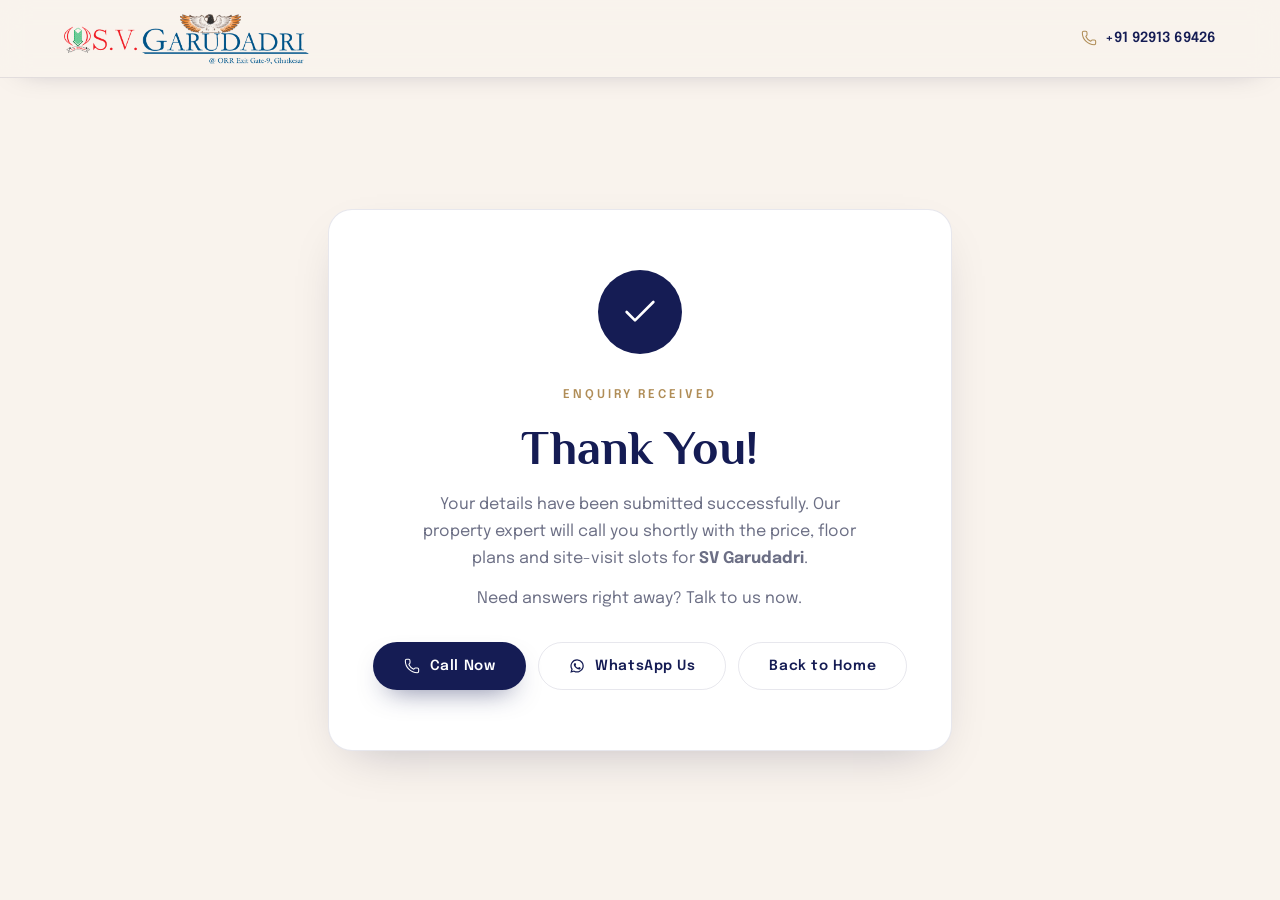
==== commit 490f954d: "Add files via upload" ====
--- a/thank-you.html
+++ b/thank-you.html
@@ -18,51 +18,67 @@
 <body>
 <!-- Flat icon sprite -->
 <svg xmlns="http://www.w3.org/2000/svg" style="display:none" aria-hidden="true">
+<symbol id="i-map-pin" viewBox="0 0 24 24"><path d="M20 10c0 4.993-5.539 10.193-7.399 11.799a1 1 0 0 1-1.202 0C9.539 20.193 4 14.993 4 10a8 8 0 0 1 16 0" /> <circle cx="12" cy="10" r="3" /></symbol>
+<symbol id="i-building-2" viewBox="0 0 24 24"><path d="M10 12h4" /> <path d="M10 8h4" /> <path d="M14 21v-3a2 2 0 0 0-4 0v3" /> <path d="M6 10H4a2 2 0 0 0-2 2v7a2 2 0 0 0 2 2h16a2 2 0 0 0 2-2V9a2 2 0 0 0-2-2h-2" /> <path d="M6 21V5a2 2 0 0 1 2-2h8a2 2 0 0 1 2 2v16" /></symbol>
+<symbol id="i-layout-grid" viewBox="0 0 24 24"><rect width="7" height="7" x="3" y="3" rx="1" /> <rect width="7" height="7" x="14" y="3" rx="1" /> <rect width="7" height="7" x="14" y="14" rx="1" /> <rect width="7" height="7" x="3" y="14" rx="1" /></symbol>
+<symbol id="i-ruler" viewBox="0 0 24 24"><path d="M21.3 15.3a2.4 2.4 0 0 1 0 3.4l-2.6 2.6a2.4 2.4 0 0 1-3.4 0L2.7 8.7a2.41 2.41 0 0 1 0-3.4l2.6-2.6a2.41 2.41 0 0 1 3.4 0Z" /> <path d="m14.5 12.5 2-2" /> <path d="m11.5 9.5 2-2" /> <path d="m8.5 6.5 2-2" /> <path d="m17.5 15.5 2-2" /></symbol>
+<symbol id="i-shield-check" viewBox="0 0 24 24"><path d="M20 13c0 5-3.5 7.5-7.66 8.95a1 1 0 0 1-.67-.01C7.5 20.5 4 18 4 13V6a1 1 0 0 1 1-1c2 0 4.5-1.2 6.24-2.72a1.17 1.17 0 0 1 1.52 0C14.51 3.81 17 5 19 5a1 1 0 0 1 1 1z" /> <path d="m9 12 2 2 4-4" /></symbol>
+<symbol id="i-compass" viewBox="0 0 24 24"><circle cx="12" cy="12" r="10" /> <path d="m16.24 7.76-1.804 5.411a2 2 0 0 1-1.265 1.265L7.76 16.24l1.804-5.411a2 2 0 0 1 1.265-1.265z" /></symbol>
+<symbol id="i-brick-wall" viewBox="0 0 24 24"><rect width="18" height="18" x="3" y="3" rx="2" /> <path d="M12 9v6" /> <path d="M16 15v6" /> <path d="M16 3v6" /> <path d="M3 15h18" /> <path d="M3 9h18" /> <path d="M8 15v6" /> <path d="M8 3v6" /></symbol>
+<symbol id="i-store" viewBox="0 0 24 24"><path d="M15 21v-5a1 1 0 0 0-1-1h-4a1 1 0 0 0-1 1v5" /> <path d="M17.774 10.31a1.12 1.12 0 0 0-1.549 0 2.5 2.5 0 0 1-3.451 0 1.12 1.12 0 0 0-1.548 0 2.5 2.5 0 0 1-3.452 0 1.12 1.12 0 0 0-1.549 0 2.5 2.5 0 0 1-3.77-3.248l2.889-4.184A2 2 0 0 1 7 2h10a2 2 0 0 1 1.653.873l2.895 4.192a2.5 2.5 0 0 1-3.774 3.244" /> <path d="M4 10.95V19a2 2 0 0 0 2 2h12a2 2 0 0 0 2-2v-8.05" /></symbol>
+<symbol id="i-briefcase" viewBox="0 0 24 24"><path d="M16 20V4a2 2 0 0 0-2-2h-4a2 2 0 0 0-2 2v16" /> <rect width="20" height="14" x="2" y="6" rx="2" /></symbol>
+<symbol id="i-book-open" viewBox="0 0 24 24"><path d="M12 5v16" /> <path d="M20.001 19A2 2 0 0022 17V5a2 2 0 00-1.999-2L16 3.002A5 5 0 0012 5a5 5 0 00-4-2H4a2 2 0 00-2 2v12a2 2 0 001.999 2H8a5 5 0 014 2 5 5 0 014-2z" /></symbol>
+<symbol id="i-dumbbell" viewBox="0 0 24 24"><path d="M17.596 12.768a2 2 0 1 0 2.829-2.829l-1.768-1.767a2 2 0 0 0 2.828-2.829l-2.828-2.828a2 2 0 0 0-2.829 2.828l-1.767-1.768a2 2 0 1 0-2.829 2.829z" /> <path d="m2.5 21.5 1.4-1.4" /> <path d="m20.1 3.9 1.4-1.4" /> <path d="M5.343 21.485a2 2 0 1 0 2.829-2.828l1.767 1.768a2 2 0 1 0 2.829-2.829l-6.364-6.364a2 2 0 1 0-2.829 2.829l1.768 1.767a2 2 0 0 0-2.828 2.829z" /> <path d="m9.6 14.4 4.8-4.8" /></symbol>
+<symbol id="i-gamepad-2" viewBox="0 0 24 24"><line x1="6" x2="10" y1="11" y2="11" /> <line x1="8" x2="8" y1="9" y2="13" /> <line x1="15" x2="15.01" y1="12" y2="12" /> <line x1="18" x2="18.01" y1="10" y2="10" /> <path d="M17.32 5H6.68a4 4 0 0 0-3.978 3.59c-.006.052-.01.101-.017.152C2.604 9.416 2 14.456 2 16a3 3 0 0 0 3 3c1 0 1.5-.5 2-1l1.414-1.414A2 2 0 0 1 9.828 16h4.344a2 2 0 0 1 1.414.586L17 18c.5.5 1 1 2 1a3 3 0 0 0 3-3c0-1.545-.604-6.584-.685-7.258-.007-.05-.011-.1-.017-.151A4 4 0 0 0 17.32 5z" /></symbol>
+<symbol id="i-users" viewBox="0 0 24 24"><path d="M16 21v-2a4 4 0 0 0-4-4H6a4 4 0 0 0-4 4v2" /> <path d="M16 3.128a4 4 0 0 1 0 7.744" /> <path d="M22 21v-2a4 4 0 0 0-3-3.87" /> <circle cx="9" cy="7" r="4" /></symbol>
+<symbol id="i-bed-double" viewBox="0 0 24 24"><path d="M2 20v-8a2 2 0 0 1 2-2h16a2 2 0 0 1 2 2v8" /> <path d="M4 10V6a2 2 0 0 1 2-2h12a2 2 0 0 1 2 2v4" /> <path d="M12 4v6" /> <path d="M2 18h20" /></symbol>
+<symbol id="i-landmark" viewBox="0 0 24 24"><path d="M10 18v-7" /> <path d="M11.119 2.205a2 2 0 0 1 1.762 0l7.84 3.846A.5.5 0 0 1 20.5 7h-17a.5.5 0 0 1-.22-.949z" /> <path d="M14 18v-7" /> <path d="M18 18v-7" /> <path d="M3 22h18" /> <path d="M6 18v-7" /></symbol>
+<symbol id="i-waves" viewBox="0 0 24 24"><path d="M2 12q2.5 2 5 0t5 0 5 0 5 0" /> <path d="M2 19q2.5 2 5 0t5 0 5 0 5 0" /> <path d="M2 5q2.5 2 5 0t5 0 5 0 5 0" /></symbol>
+<symbol id="i-armchair" viewBox="0 0 24 24"><path d="M19 9V6a2 2 0 0 0-2-2H7a2 2 0 0 0-2 2v3" /> <path d="M3 16a2 2 0 0 0 2 2h14a2 2 0 0 0 2-2v-5a2 2 0 0 0-4 0v1.5a.5.5 0 0 1-.5.5h-9a.5.5 0 0 1-.5-.5V11a2 2 0 0 0-4 0z" /> <path d="M5 18v2" /> <path d="M19 18v2" /></symbol>
+<symbol id="i-footprints" viewBox="0 0 24 24"><path d="M4 16v-2.38C4 11.5 2.97 10.5 3 8c.03-2.72 1.49-6 4.5-6C9.37 2 10 3.8 10 5.5c0 3.11-2 5.66-2 8.68V16a2 2 0 1 1-4 0Z" /> <path d="M20 20v-2.38c0-2.12 1.03-3.12 1-5.62-.03-2.72-1.49-6-4.5-6C14.63 6 14 7.8 14 9.5c0 3.11 2 5.66 2 8.68V20a2 2 0 1 0 4 0Z" /> <path d="M16 17h4" /> <path d="M4 13h4" /></symbol>
 <symbol id="i-activity" viewBox="0 0 24 24"><path d="M22 12h-2.48a2 2 0 0 0-1.93 1.46l-2.35 8.36a.25.25 0 0 1-.48 0L9.24 2.18a.25.25 0 0 0-.48 0l-2.35 8.36A2 2 0 0 1 4.49 12H2" /></symbol>
+<symbol id="i-blocks" viewBox="0 0 24 24"><path d="M10 22V7a1 1 0 0 0-1-1H4a2 2 0 0 0-2 2v12a2 2 0 0 0 2 2h12a2 2 0 0 0 2-2v-5a1 1 0 0 0-1-1H2" /> <rect x="14" y="2" width="8" height="8" rx="1" /></symbol>
+<symbol id="i-flower-2" viewBox="0 0 24 24"><path d="M12 5a3 3 0 1 1 3 3m-3-3a3 3 0 1 0-3 3m3-3v1M9 8a3 3 0 1 0 3 3M9 8h1m5 0a3 3 0 1 1-3 3m3-3h-1m-2 3v-1" /> <circle cx="12" cy="8" r="2" /> <path d="M12 10v12" /> <path d="M12 22c4.2 0 7-1.667 7-5-4.2 0-7 1.667-7 5Z" /> <path d="M12 22c-4.2 0-7-1.667-7-5 4.2 0 7 1.667 7 5Z" /></symbol>
+<symbol id="i-plug-zap" viewBox="0 0 24 24"><path d="M6.3 20.3a2.4 2.4 0 0 0 3.4 0L12 18l-6-6-2.3 2.3a2.4 2.4 0 0 0 0 3.4Z" /> <path d="m2 22 3-3" /> <path d="M7.5 13.5 10 11" /> <path d="M10.5 16.5 13 14" /> <path d="m18 3-4 4h6l-4 4" /></symbol>
+<symbol id="i-door-open" viewBox="0 0 24 24"><path d="M10 21H2" /> <path d="M10 3H7a2 2 0 00-2 2v16" /> <path d="M14 12h.01" /> <path d="M19 21V5a2 2 0 00-1.675-1.974l-6.163-1.013A1 1 0 0010 3v18a1 1 0 001.124.992z" /> <path d="M22 21h-3" /></symbol>
+<symbol id="i-cctv" viewBox="0 0 24 24"><path d="M16.75 12h3.632a1 1 0 0 1 .894 1.447l-2.034 4.069a1 1 0 0 1-1.708.134l-2.124-2.97" /> <path d="M17.106 9.053a1 1 0 0 1 .447 1.341l-3.106 6.211a1 1 0 0 1-1.342.447L3.61 12.3a2.92 2.92 0 0 1-1.3-3.91L3.69 5.6a2.92 2.92 0 0 1 3.92-1.3z" /> <path d="M2 19h3.76a2 2 0 0 0 1.8-1.1L9 15" /> <path d="M2 21v-4" /> <path d="M7 9h.01" /></symbol>
+<symbol id="i-sun" viewBox="0 0 24 24"><circle cx="12" cy="12" r="4" /> <path d="M12 2v2" /> <path d="M12 20v2" /> <path d="m4.93 4.93 1.41 1.41" /> <path d="m17.66 17.66 1.41 1.41" /> <path d="M2 12h2" /> <path d="M20 12h2" /> <path d="m6.34 17.66-1.41 1.41" /> <path d="m19.07 4.93-1.41 1.41" /></symbol>
+<symbol id="i-flame" viewBox="0 0 24 24"><path d="M12 3q1 4 4 6.5t3 5.5a1 1 0 0 1-14 0 5 5 0 0 1 1-3 1 1 0 0 0 5 0c0-2-1.5-3-1.5-5q0-2 2.5-4" /></symbol>
+<symbol id="i-car" viewBox="0 0 24 24"><path d="M19 17h2c.6 0 1-.4 1-1v-3c0-.9-.7-1.7-1.5-1.9C18.7 10.6 16 10 16 10s-1.3-1.4-2.2-2.3c-.5-.4-1.1-.7-1.8-.7H5c-.6 0-1.1.4-1.4.9l-1.4 2.9A3.7 3.7 0 0 0 2 12v4c0 .6.4 1 1 1h2" /> <circle cx="7" cy="17" r="2" /> <path d="M9 17h6" /> <circle cx="17" cy="17" r="2" /></symbol>
+<symbol id="i-zap" viewBox="0 0 24 24"><path d="M15.914 4a1.5 1.5 0 00-2.474-1.561l-9 9A1.5 1.5 0 005.5 14h4.002a.5.5 0 01.471.666L8.086 20a1.5 1.5 0 002.475 1.56l9-9A1.5 1.5 0 0018.5 10h-3.997a.5.5 0 01-.472-.667z" /></symbol>
+<symbol id="i-droplets" viewBox="0 0 24 24"><path d="M7 16.3c2.2 0 4-1.83 4-4.05 0-1.16-.57-2.26-1.71-3.19S7.29 6.75 7 5.3c-.29 1.45-1.14 2.84-2.29 3.76S3 11.1 3 12.25c0 2.22 1.8 4.05 4 4.05z" /> <path d="M12.56 6.6A10.97 10.97 0 0 0 14 3.02c.5 2.5 2 4.9 4 6.5s3 3.5 3 5.5a6.98 6.98 0 0 1-11.91 4.97" /></symbol>
+<symbol id="i-graduation-cap" viewBox="0 0 24 24"><path d="M21.42 10.922a1 1 0 0 0-.019-1.838L12.83 5.18a2 2 0 0 0-1.66 0L2.6 9.08a1 1 0 0 0 0 1.832l8.57 3.908a2 2 0 0 0 1.66 0z" /> <path d="M22 10v6" /> <path d="M6 12.5V16a6 3 0 0 0 12 0v-3.5" /></symbol>
+<symbol id="i-laptop" viewBox="0 0 24 24"><path d="M18 5a2 2 0 0 1 2 2v8.526a2 2 0 0 0 .212.897l1.068 2.127a1 1 0 0 1-.9 1.45H3.62a1 1 0 0 1-.9-1.45l1.068-2.127A2 2 0 0 0 4 15.526V7a2 2 0 0 1 2-2z" /> <path d="M20.054 15.987H3.946" /></symbol>
+<symbol id="i-shopping-bag" viewBox="0 0 24 24"><path d="M16 10a4 4 0 0 1-8 0" /> <path d="M3.103 6.034h17.794" /> <path d="M3.4 5.467a2 2 0 0 0-.4 1.2V20a2 2 0 0 0 2 2h14a2 2 0 0 0 2-2V6.667a2 2 0 0 0-.4-1.2l-2-2.667A2 2 0 0 0 17 2H7a2 2 0 0 0-1.6.8z" /></symbol>
+<symbol id="i-route" viewBox="0 0 24 24"><circle cx="6" cy="19" r="3" /> <path d="M9 19h8.5a3.5 3.5 0 0 0 0-7h-11a3.5 3.5 0 0 1 0-7H15" /> <circle cx="18" cy="5" r="3" /></symbol>
+<symbol id="i-train-front" viewBox="0 0 24 24"><path d="M8 3.1V7a4 4 0 0 0 8 0V3.1" /> <path d="m9 15-1-1" /> <path d="m15 15 1-1" /> <path d="M9 19c-2.8 0-5-2.2-5-5v-4a8 8 0 0 1 16 0v4c0 2.8-2.2 5-5 5Z" /> <path d="m8 19-2 3" /> <path d="m16 19 2 3" /></symbol>
+<symbol id="i-phone" viewBox="0 0 24 24"><path d="M13.832 16.568a1 1 0 0 0 1.213-.303l.355-.465A2 2 0 0 1 17 15h3a2 2 0 0 1 2 2v3a2 2 0 0 1-2 2A18 18 0 0 1 2 4a2 2 0 0 1 2-2h3a2 2 0 0 1 2 2v3a2 2 0 0 1-.8 1.6l-.468.351a1 1 0 0 0-.292 1.233 14 14 0 0 0 6.392 6.384" /></symbol>
 <symbol id="i-arrow-right" viewBox="0 0 24 24"><path d="M5 12h14" /> <path d="m12 5 7 7-7 7" /></symbol>
+<symbol id="i-x" viewBox="0 0 24 24"><path d="M18 6 6 18" /> <path d="m6 6 12 12" /></symbol>
+<symbol id="i-chevron-down" viewBox="0 0 24 24"><path d="m6 9 6 6 6-6" /></symbol>
+<symbol id="i-plus" viewBox="0 0 24 24"><path d="M5 12h14" /> <path d="M12 5v14" /></symbol>
+<symbol id="i-check" viewBox="0 0 24 24"><path d="M20 6 9 17l-5-5" /></symbol>
+<symbol id="i-lock" viewBox="0 0 24 24"><rect width="18" height="11" x="3" y="11" rx="2" ry="2" /> <path d="M7 11V7a5 5 0 0 1 10 0v4" /></symbol>
+<symbol id="i-download" viewBox="0 0 24 24"><path d="M12 15V3" /> <path d="M21 15v4a2 2 0 0 1-2 2H5a2 2 0 0 1-2-2v-4" /> <path d="m7 10 5 5 5-5" /></symbol>
+<symbol id="i-mail" viewBox="0 0 24 24"><path d="m22 7-8.991 5.727a2 2 0 0 1-2.009 0L2 7" /> <rect x="2" y="4" width="20" height="16" rx="2" /></symbol>
+<symbol id="i-menu" viewBox="0 0 24 24"><path d="M4 5h16" /> <path d="M4 12h16" /> <path d="M4 19h16" /></symbol>
+<symbol id="i-trees" viewBox="0 0 24 24"><path d="M10 10v.2A3 3 0 0 1 8.9 16H5a3 3 0 0 1-1-5.8V10a3 3 0 0 1 6 0Z" /> <path d="M7 16v6" /> <path d="M13 19v3" /> <path d="M12 19h8.3a1 1 0 0 0 .7-1.7L18 14h.3a1 1 0 0 0 .7-1.7L16 9h.2a1 1 0 0 0 .8-1.7L13 3l-1.4 1.5" /></symbol>
+<symbol id="i-wind" viewBox="0 0 24 24"><path d="M12.8 19.6A2 2 0 1 0 14 16H2" /> <path d="M17.5 8a2.5 2.5 0 1 1 2 4H2" /> <path d="M9.8 4.4A2 2 0 1 1 11 8H2" /></symbol>
+<symbol id="i-file-check" viewBox="0 0 24 24"><path d="M6 22a2 2 0 0 1-2-2V4a2 2 0 0 1 2-2h8a2.4 2.4 0 0 1 1.704.706l3.588 3.588A2.4 2.4 0 0 1 20 8v12a2 2 0 0 1-2 2z" /> <path d="M14 2v5a1 1 0 0 0 1 1h5" /> <path d="m9 15 2 2 4-4" /></symbol>
+<symbol id="i-badge-check" viewBox="0 0 24 24"><path d="M3.85 8.62a4 4 0 0 1 4.78-4.77 4 4 0 0 1 6.74 0 4 4 0 0 1 4.78 4.78 4 4 0 0 1 0 6.74 4 4 0 0 1-4.77 4.78 4 4 0 0 1-6.75 0 4 4 0 0 1-4.78-4.77 4 4 0 0 1 0-6.76Z" /> <path d="m16 9-5.5 5.5L8 12" /></symbol>
+<symbol id="i-key-round" viewBox="0 0 24 24"><path d="M2.586 17.414A2 2 0 0 0 2 18.828V21a1 1 0 0 0 1 1h3a1 1 0 0 0 1-1v-1a1 1 0 0 1 1-1h1a1 1 0 0 0 1-1v-1a1 1 0 0 1 1-1h.172a2 2 0 0 0 1.414-.586l.814-.814a6.5 6.5 0 1 0-4-4z" /> <circle cx="16.5" cy="7.5" r=".5" fill="currentColor" /></symbol>
+<symbol id="i-house" viewBox="0 0 24 24"><path d="M15 21v-8a1 1 0 0 0-1-1h-4a1 1 0 0 0-1 1v8" /> <path d="M3 10a2 2 0 0 1 .709-1.528l7-6a2 2 0 0 1 2.582 0l7 6A2 2 0 0 1 21 10v9a2 2 0 0 1-2 2H5a2 2 0 0 1-2-2z" /></symbol>
 <symbol id="i-arrow-up" viewBox="0 0 24 24"><path d="m5 12 7-7 7 7" /> <path d="M12 19V5" /></symbol>
-<symbol id="i-award" viewBox="0 0 24 24"><path d="m15.477 12.89 1.515 8.526a.5.5 0 0 1-.81.47l-3.58-2.687a1 1 0 0 0-1.197 0l-3.586 2.686a.5.5 0 0 1-.81-.469l1.514-8.526" /> <circle cx="12" cy="8" r="6" /></symbol>
-<symbol id="i-blocks" viewBox="0 0 24 24"><path d="M10 22V7a1 1 0 0 0-1-1H4a2 2 0 0 0-2 2v12a2 2 0 0 0 2 2h12a2 2 0 0 0 2-2v-5a1 1 0 0 0-1-1H2" /> <rect x="14" y="2" width="8" height="8" rx="1" /></symbol>
-<symbol id="i-briefcase" viewBox="0 0 24 24"><path d="M16 20V4a2 2 0 0 0-2-2h-4a2 2 0 0 0-2 2v16" /> <rect width="20" height="14" x="2" y="6" rx="2" /></symbol>
+<symbol id="i-eye" viewBox="0 0 24 24"><path d="M2.062 12.348a1 1 0 0 1 0-.696 10.75 10.75 0 0 1 19.876 0 1 1 0 0 1 0 .696 10.75 10.75 0 0 1-19.876 0" /> <circle cx="12" cy="12" r="3" /></symbol>
+<symbol id="i-calendar-check" viewBox="0 0 24 24"><path d="M8 2v3" /> <path d="M16 2v3" /> <rect x="3" y="3" width="18" height="18" rx="2" /> <path d="M3 9h18" /> <path d="m9 15 2 2 4-4" /></symbol>
+<symbol id="i-indian-rupee" viewBox="0 0 24 24"><path d="M6 3h12" /> <path d="M6 8h12" /> <path d="m6 13 8.5 8" /> <path d="M6 13h3" /> <path d="M9 13c6.667 0 6.667-10 0-10" /></symbol>
+<symbol id="i-layers" viewBox="0 0 24 24"><path d="M12.83 2.18a2 2 0 0 0-1.66 0L2.6 6.08a1 1 0 0 0 0 1.83l8.58 3.91a2 2 0 0 0 1.66 0l8.58-3.9a1 1 0 0 0 0-1.83z" /> <path d="M2 12a1 1 0 0 0 .58.91l8.6 3.91a2 2 0 0 0 1.65 0l8.58-3.9A1 1 0 0 0 22 12" /> <path d="M2 17a1 1 0 0 0 .58.91l8.6 3.91a2 2 0 0 0 1.65 0l8.58-3.9A1 1 0 0 0 22 17" /></symbol>
+<symbol id="i-sparkles" viewBox="0 0 24 24"><path d="M11.017 2.814a1 1 0 0 1 1.966 0l1.051 5.558a2 2 0 0 0 1.594 1.594l5.558 1.051a1 1 0 0 1 0 1.966l-5.558 1.051a2 2 0 0 0-1.594 1.594l-1.051 5.558a1 1 0 0 1-1.966 0l-1.051-5.558a2 2 0 0 0-1.594-1.594l-5.558-1.051a1 1 0 0 1 0-1.966l5.558-1.051a2 2 0 0 0 1.594-1.594z" /> <path d="M20 2v4" /> <path d="M22 4h-4" /> <circle cx="4" cy="20" r="2" /></symbol>
+<symbol id="i-circle-check" viewBox="0 0 24 24"><circle cx="12" cy="12" r="10" /> <path d="m16 9-5.5 5.5L8 12" /></symbol>
+<symbol id="i-message-circle" viewBox="0 0 24 24"><path d="M2.992 16.342a2 2 0 0 1 .094 1.167l-1.065 3.29a1 1 0 0 0 1.236 1.168l3.413-.998a2 2 0 0 1 1.099.092 10 10 0 1 0-4.777-4.719" /></symbol>
+<symbol id="i-maximize-2" viewBox="0 0 24 24"><path d="M15 3h6v6" /> <path d="m21 3-7 7" /> <path d="m3 21 7-7" /> <path d="M9 21H3v-6" /></symbol>
 <symbol id="i-building" viewBox="0 0 24 24"><path d="M12 10h.01" /> <path d="M12 14h.01" /> <path d="M12 6h.01" /> <path d="M16 10h.01" /> <path d="M16 14h.01" /> <path d="M16 6h.01" /> <path d="M8 10h.01" /> <path d="M8 14h.01" /> <path d="M8 6h.01" /> <path d="M9 22v-3a1 1 0 0 1 1-1h4a1 1 0 0 1 1 1v3" /> <rect x="4" y="2" width="16" height="20" rx="2" /></symbol>
-<symbol id="i-building-2" viewBox="0 0 24 24"><path d="M10 12h4" /> <path d="M10 8h4" /> <path d="M14 21v-3a2 2 0 0 0-4 0v3" /> <path d="M6 10H4a2 2 0 0 0-2 2v7a2 2 0 0 0 2 2h16a2 2 0 0 0 2-2V9a2 2 0 0 0-2-2h-2" /> <path d="M6 21V5a2 2 0 0 1 2-2h8a2 2 0 0 1 2 2v16" /></symbol>
-<symbol id="i-car" viewBox="0 0 24 24"><path d="M19 17h2c.6 0 1-.4 1-1v-3c0-.9-.7-1.7-1.5-1.9C18.7 10.6 16 10 16 10s-1.3-1.4-2.2-2.3c-.5-.4-1.1-.7-1.8-.7H5c-.6 0-1.1.4-1.4.9l-1.4 2.9A3.7 3.7 0 0 0 2 12v4c0 .6.4 1 1 1h2" /> <circle cx="7" cy="17" r="2" /> <path d="M9 17h6" /> <circle cx="17" cy="17" r="2" /></symbol>
-<symbol id="i-cctv" viewBox="0 0 24 24"><path d="M16.75 12h3.632a1 1 0 0 1 .894 1.447l-2.034 4.069a1 1 0 0 1-1.708.134l-2.124-2.97" /> <path d="M17.106 9.053a1 1 0 0 1 .447 1.341l-3.106 6.211a1 1 0 0 1-1.342.447L3.61 12.3a2.92 2.92 0 0 1-1.3-3.91L3.69 5.6a2.92 2.92 0 0 1 3.92-1.3z" /> <path d="M2 19h3.76a2 2 0 0 0 1.8-1.1L9 15" /> <path d="M2 21v-4" /> <path d="M7 9h.01" /></symbol>
-<symbol id="i-check" viewBox="0 0 24 24"><path d="M20 6 9 17l-5-5" /></symbol>
-<symbol id="i-circle-check" viewBox="0 0 24 24"><circle cx="12" cy="12" r="10" /> <path d="m16 9-5.5 5.5L8 12" /></symbol>
-<symbol id="i-circle-dot" viewBox="0 0 24 24"><circle cx="12" cy="12" r="1" /> <circle cx="12" cy="12" r="10" /></symbol>
-<symbol id="i-construction" viewBox="0 0 24 24"><rect x="2" y="6" width="20" height="8" rx="1" /> <path d="M17 14v7" /> <path d="M7 14v7" /> <path d="M17 3v3" /> <path d="M7 3v3" /> <path d="M10 14 2.3 6.3" /> <path d="m14 6 7.7 7.7" /> <path d="m8 6 8 8" /></symbol>
-<symbol id="i-dumbbell" viewBox="0 0 24 24"><path d="M17.596 12.768a2 2 0 1 0 2.829-2.829l-1.768-1.767a2 2 0 0 0 2.828-2.829l-2.828-2.828a2 2 0 0 0-2.829 2.828l-1.767-1.768a2 2 0 1 0-2.829 2.829z" /> <path d="m2.5 21.5 1.4-1.4" /> <path d="m20.1 3.9 1.4-1.4" /> <path d="M5.343 21.485a2 2 0 1 0 2.829-2.828l1.767 1.768a2 2 0 1 0 2.829-2.829l-6.364-6.364a2 2 0 1 0-2.829 2.829l1.768 1.767a2 2 0 0 0-2.828 2.829z" /> <path d="m9.6 14.4 4.8-4.8" /></symbol>
-<symbol id="i-fence" viewBox="0 0 24 24"><path d="M4 3 2 5v15c0 .6.4 1 1 1h2c.6 0 1-.4 1-1V5Z" /> <path d="M6 8h4" /> <path d="M6 18h4" /> <path d="m12 3-2 2v15c0 .6.4 1 1 1h2c.6 0 1-.4 1-1V5Z" /> <path d="M14 8h4" /> <path d="M14 18h4" /> <path d="m20 3-2 2v15c0 .6.4 1 1 1h2c.6 0 1-.4 1-1V5Z" /></symbol>
-<symbol id="i-file-check" viewBox="0 0 24 24"><path d="M6 22a2 2 0 0 1-2-2V4a2 2 0 0 1 2-2h8a2.4 2.4 0 0 1 1.704.706l3.588 3.588A2.4 2.4 0 0 1 20 8v12a2 2 0 0 1-2 2z" /> <path d="M14 2v5a1 1 0 0 0 1 1h5" /> <path d="m9 15 2 2 4-4" /></symbol>
-<symbol id="i-flame" viewBox="0 0 24 24"><path d="M12 3q1 4 4 6.5t3 5.5a1 1 0 0 1-14 0 5 5 0 0 1 1-3 1 1 0 0 0 5 0c0-2-1.5-3-1.5-5q0-2 2.5-4" /></symbol>
-<symbol id="i-flower-2" viewBox="0 0 24 24"><path d="M12 5a3 3 0 1 1 3 3m-3-3a3 3 0 1 0-3 3m3-3v1M9 8a3 3 0 1 0 3 3M9 8h1m5 0a3 3 0 1 1-3 3m3-3h-1m-2 3v-1" /> <circle cx="12" cy="8" r="2" /> <path d="M12 10v12" /> <path d="M12 22c4.2 0 7-1.667 7-5-4.2 0-7 1.667-7 5Z" /> <path d="M12 22c-4.2 0-7-1.667-7-5 4.2 0 7 1.667 7 5Z" /></symbol>
-<symbol id="i-footprints" viewBox="0 0 24 24"><path d="M4 16v-2.38C4 11.5 2.97 10.5 3 8c.03-2.72 1.49-6 4.5-6C9.37 2 10 3.8 10 5.5c0 3.11-2 5.66-2 8.68V16a2 2 0 1 1-4 0Z" /> <path d="M20 20v-2.38c0-2.12 1.03-3.12 1-5.62-.03-2.72-1.49-6-4.5-6C14.63 6 14 7.8 14 9.5c0 3.11 2 5.66 2 8.68V20a2 2 0 1 0 4 0Z" /> <path d="M16 17h4" /> <path d="M4 13h4" /></symbol>
-<symbol id="i-graduation-cap" viewBox="0 0 24 24"><path d="M21.42 10.922a1 1 0 0 0-.019-1.838L12.83 5.18a2 2 0 0 0-1.66 0L2.6 9.08a1 1 0 0 0 0 1.832l8.57 3.908a2 2 0 0 0 1.66 0z" /> <path d="M22 10v6" /> <path d="M6 12.5V16a6 3 0 0 0 12 0v-3.5" /></symbol>
-<symbol id="i-hand-coins" viewBox="0 0 24 24"><path d="M11 15h2a2 2 0 1 0 0-4h-3c-.6 0-1.1.2-1.4.6L3 17" /> <path d="m7 21 1.6-1.4c.3-.4.8-.6 1.4-.6h4c1.1 0 2.1-.4 2.8-1.2l4.6-4.4a2 2 0 0 0-2.75-2.91l-4.2 3.9" /> <path d="m2 16 6 6" /> <circle cx="16" cy="9" r="2.9" /> <circle cx="6" cy="5" r="3" /></symbol>
-<symbol id="i-hospital" viewBox="0 0 24 24"><path d="M12 7v4" /> <path d="M14 21v-3a2 2 0 0 0-4 0v3" /> <path d="M14 9h-4" /> <path d="M18 11h2a2 2 0 0 1 2 2v6a2 2 0 0 1-2 2H4a2 2 0 0 1-2-2v-9a2 2 0 0 1 2-2h2" /> <path d="M18 21V5a2 2 0 0 0-2-2H8a2 2 0 0 0-2 2v16" /></symbol>
-<symbol id="i-house" viewBox="0 0 24 24"><path d="M15 21v-8a1 1 0 0 0-1-1h-4a1 1 0 0 0-1 1v8" /> <path d="M3 10a2 2 0 0 1 .709-1.528l7-6a2 2 0 0 1 2.582 0l7 6A2 2 0 0 1 21 10v9a2 2 0 0 1-2 2H5a2 2 0 0 1-2-2z" /></symbol>
-<symbol id="i-landmark" viewBox="0 0 24 24"><path d="M10 18v-7" /> <path d="M11.119 2.205a2 2 0 0 1 1.762 0l7.84 3.846A.5.5 0 0 1 20.5 7h-17a.5.5 0 0 1-.22-.949z" /> <path d="M14 18v-7" /> <path d="M18 18v-7" /> <path d="M3 22h18" /> <path d="M6 18v-7" /></symbol>
-<symbol id="i-laptop" viewBox="0 0 24 24"><path d="M18 5a2 2 0 0 1 2 2v8.526a2 2 0 0 0 .212.897l1.068 2.127a1 1 0 0 1-.9 1.45H3.62a1 1 0 0 1-.9-1.45l1.068-2.127A2 2 0 0 0 4 15.526V7a2 2 0 0 1 2-2z" /> <path d="M20.054 15.987H3.946" /></symbol>
-<symbol id="i-lock" viewBox="0 0 24 24"><rect width="18" height="11" x="3" y="11" rx="2" ry="2" /> <path d="M7 11V7a5 5 0 0 1 10 0v4" /></symbol>
-<symbol id="i-mail" viewBox="0 0 24 24"><path d="m22 7-8.991 5.727a2 2 0 0 1-2.009 0L2 7" /> <rect x="2" y="4" width="20" height="16" rx="2" /></symbol>
-<symbol id="i-map-pin" viewBox="0 0 24 24"><path d="M20 10c0 4.993-5.539 10.193-7.399 11.799a1 1 0 0 1-1.202 0C9.539 20.193 4 14.993 4 10a8 8 0 0 1 16 0" /> <circle cx="12" cy="10" r="3" /></symbol>
-<symbol id="i-menu" viewBox="0 0 24 24"><path d="M4 5h16" /> <path d="M4 12h16" /> <path d="M4 19h16" /></symbol>
-<symbol id="i-party-popper" viewBox="0 0 24 24"><path d="M5.8 11.3 2 22l10.7-3.79" /> <path d="M4 3h.01" /> <path d="M22 8h.01" /> <path d="M15 2h.01" /> <path d="M22 20h.01" /> <path d="m22 2-2.24.75a2.9 2.9 0 0 0-1.96 3.12c.1.86-.57 1.63-1.45 1.63h-.38c-.86 0-1.6.6-1.76 1.44L14 10" /> <path d="m22 13-.82-.33c-.86-.34-1.82.2-1.98 1.11c-.11.7-.72 1.22-1.43 1.22H17" /> <path d="m11 2 .33.82c.34.86-.2 1.82-1.11 1.98C9.52 4.9 9 5.52 9 6.23V7" /> <path d="M11 13c1.93 1.93 2.83 4.17 2 5-.83.83-3.07-.07-5-2-1.93-1.93-2.83-4.17-2-5 .83-.83 3.07.07 5 2Z" /></symbol>
-<symbol id="i-phone" viewBox="0 0 24 24"><path d="M13.832 16.568a1 1 0 0 0 1.213-.303l.355-.465A2 2 0 0 1 17 15h3a2 2 0 0 1 2 2v3a2 2 0 0 1-2 2A18 18 0 0 1 2 4a2 2 0 0 1 2-2h3a2 2 0 0 1 2 2v3a2 2 0 0 1-.8 1.6l-.468.351a1 1 0 0 0-.292 1.233 14 14 0 0 0 6.392 6.384" /></symbol>
-<symbol id="i-plug-zap" viewBox="0 0 24 24"><path d="M6.3 20.3a2.4 2.4 0 0 0 3.4 0L12 18l-6-6-2.3 2.3a2.4 2.4 0 0 0 0 3.4Z" /> <path d="m2 22 3-3" /> <path d="M7.5 13.5 10 11" /> <path d="M10.5 16.5 13 14" /> <path d="m18 3-4 4h6l-4 4" /></symbol>
-<symbol id="i-route" viewBox="0 0 24 24"><circle cx="6" cy="19" r="3" /> <path d="M9 19h8.5a3.5 3.5 0 0 0 0-7h-11a3.5 3.5 0 0 1 0-7H15" /> <circle cx="18" cy="5" r="3" /></symbol>
-<symbol id="i-school" viewBox="0 0 24 24"><path d="M14 21v-3a2 2 0 0 0-4 0v3" /> <path d="M18 4.933V21" /> <path d="m4 6 7.106-3.79a2 2 0 0 1 1.788 0L20 6" /> <path d="m6 11-3.52 2.147a1 1 0 0 0-.48.854V19a2 2 0 0 0 2 2h16a2 2 0 0 0 2-2v-5a1 1 0 0 0-.48-.853L18 11" /> <path d="M6 4.933V21" /> <circle cx="12" cy="9" r="2" /></symbol>
-<symbol id="i-shield-check" viewBox="0 0 24 24"><path d="M20 13c0 5-3.5 7.5-7.66 8.95a1 1 0 0 1-.67-.01C7.5 20.5 4 18 4 13V6a1 1 0 0 1 1-1c2 0 4.5-1.2 6.24-2.72a1.17 1.17 0 0 1 1.52 0C14.51 3.81 17 5 19 5a1 1 0 0 1 1 1z" /> <path d="m9 12 2 2 4-4" /></symbol>
-<symbol id="i-shopping-bag" viewBox="0 0 24 24"><path d="M16 10a4 4 0 0 1-8 0" /> <path d="M3.103 6.034h17.794" /> <path d="M3.4 5.467a2 2 0 0 0-.4 1.2V20a2 2 0 0 0 2 2h14a2 2 0 0 0 2-2V6.667a2 2 0 0 0-.4-1.2l-2-2.667A2 2 0 0 0 17 2H7a2 2 0 0 0-1.6.8z" /></symbol>
-<symbol id="i-shopping-cart" viewBox="0 0 24 24"><path d="m2.05 2.05 1.099-.028a1 1 0 0 1 1.008.815l2.69 14.347A1 1 0 0 0 7.83 18H18" /> <path d="M4.563 5h16.435a1 1 0 0 1 .981 1.204l-1.026 6.226A2 2 0 0 1 18.962 14H6.25" /> <circle cx="18" cy="20" r="2" /> <circle cx="8" cy="20" r="2" /></symbol>
-<symbol id="i-store" viewBox="0 0 24 24"><path d="M15 21v-5a1 1 0 0 0-1-1h-4a1 1 0 0 0-1 1v5" /> <path d="M17.774 10.31a1.12 1.12 0 0 0-1.549 0 2.5 2.5 0 0 1-3.451 0 1.12 1.12 0 0 0-1.548 0 2.5 2.5 0 0 1-3.452 0 1.12 1.12 0 0 0-1.549 0 2.5 2.5 0 0 1-3.77-3.248l2.889-4.184A2 2 0 0 1 7 2h10a2 2 0 0 1 1.653.873l2.895 4.192a2.5 2.5 0 0 1-3.774 3.244" /> <path d="M4 10.95V19a2 2 0 0 0 2 2h12a2 2 0 0 0 2-2v-8.05" /></symbol>
-<symbol id="i-tag" viewBox="0 0 24 24"><path d="M12.586 2.586A2 2 0 0 0 11.172 2H4a2 2 0 0 0-2 2v7.172a2 2 0 0 0 .586 1.414l8.704 8.704a2.426 2.426 0 0 0 3.42 0l6.58-6.58a2.426 2.426 0 0 0 0-3.42z" /> <circle cx="7.5" cy="7.5" r=".5" fill="currentColor" /></symbol>
-<symbol id="i-train-front" viewBox="0 0 24 24"><path d="M8 3.1V7a4 4 0 0 0 8 0V3.1" /> <path d="m9 15-1-1" /> <path d="m15 15 1-1" /> <path d="M9 19c-2.8 0-5-2.2-5-5v-4a8 8 0 0 1 16 0v4c0 2.8-2.2 5-5 5Z" /> <path d="m8 19-2 3" /> <path d="m16 19 2 3" /></symbol>
-<symbol id="i-trees" viewBox="0 0 24 24"><path d="M10 10v.2A3 3 0 0 1 8.9 16H5a3 3 0 0 1-1-5.8V10a3 3 0 0 1 6 0Z" /> <path d="M7 16v6" /> <path d="M13 19v3" /> <path d="M12 19h8.3a1 1 0 0 0 .7-1.7L18 14h.3a1 1 0 0 0 .7-1.7L16 9h.2a1 1 0 0 0 .8-1.7L13 3l-1.4 1.5" /></symbol>
-<symbol id="i-waves" viewBox="0 0 24 24"><path d="M2 12q2.5 2 5 0t5 0 5 0 5 0" /> <path d="M2 19q2.5 2 5 0t5 0 5 0 5 0" /> <path d="M2 5q2.5 2 5 0t5 0 5 0 5 0" /></symbol>
-<symbol id="i-waves-ladder" viewBox="0 0 24 24"><path d="M19 5a2 2 0 0 0-2 2v11" /> <path d="M2 18c.6.5 1.2 1 2.5 1 2.5 0 2.5-2 5-2 2.6 0 2.4 2 5 2 2.5 0 2.5-2 5-2 1.3 0 1.9.5 2.5 1" /> <path d="M7 13h10" /> <path d="M7 9h10" /> <path d="M9 5a2 2 0 0 0-2 2v11" /></symbol>
-<symbol id="i-x" viewBox="0 0 24 24"><path d="M18 6 6 18" /> <path d="m6 6 12 12" /></symbol>
+<symbol id="i-hotel" viewBox="0 0 24 24"><path d="M10 22v-6.57" /> <path d="M12 11h.01" /> <path d="M12 7h.01" /> <path d="M14 15.43V22" /> <path d="M15 16a5 5 0 0 0-6 0" /> <path d="M16 11h.01" /> <path d="M16 7h.01" /> <path d="M8 11h.01" /> <path d="M8 7h.01" /> <rect x="4" y="2" width="16" height="20" rx="2" /></symbol>
 <symbol id="i-whatsapp" viewBox="0 0 24 24"><path fill="currentColor" stroke="none" d="M12.04 2a9.9 9.9 0 0 0-8.5 14.97L2 22l5.17-1.5A9.93 9.93 0 1 0 12.04 2Zm0 1.8a8.12 8.12 0 0 1 6.9 12.42 8.13 8.13 0 0 1-10.9 2.74l-.38-.22-3.02.88.9-2.93-.25-.4A8.12 8.12 0 0 1 12.04 3.8Zm-3.3 3.9c-.17 0-.44.06-.67.31-.23.25-.88.86-.88 2.1 0 1.23.9 2.43 1.03 2.6.13.16 1.75 2.8 4.33 3.81 2.14.84 2.58.68 3.04.63.47-.04 1.5-.61 1.72-1.2.21-.6.21-1.1.15-1.21-.07-.11-.24-.17-.5-.3-.25-.13-1.5-.74-1.73-.83-.23-.08-.4-.12-.57.13-.17.25-.65.82-.8.99-.15.17-.3.19-.55.06-.25-.12-1.07-.39-2.04-1.25-.75-.67-1.26-1.5-1.41-1.75-.15-.26-.02-.4.11-.52.12-.11.26-.3.38-.44.13-.15.17-.26.26-.43.08-.17.04-.31-.02-.44-.07-.13-.56-1.4-.79-1.9-.19-.43-.4-.44-.58-.45l-.48-.01Z"/></symbol>
 </svg>
 
@@ -84,7 +100,7 @@
     <div class="ty__icon"><svg class="icon"><use href="#i-check"/></svg></div>
     <span class="eyebrow">Enquiry received</span>
     <h1>Thank You<span data-ty-name></span>!</h1>
-    <p>Your details have been submitted successfully. Our team will share the latest price, available units and floor plans for <b>SV Garudadri</b>.</p>
+    <p>Your details have been submitted successfully. Our property expert will call you shortly with the price, floor plans and site-visit slots for <b>SV Garudadri</b>.</p>
     <p>Need answers right away? Talk to us now.</p>
     <div class="ty__actions">
       <a class="btn btn--primary" href="tel:+919291369426" data-tel><svg class="icon"><use href="#i-phone"/></svg> Call Now</a>
--- a/assets/css/style.css
+++ b/assets/css/style.css
@@ -202,7 +202,7 @@
 .plan { background: var(--card); border: 1px solid var(--line); border-radius: var(--radius); overflow: hidden; display: flex; flex-direction: column; transition: transform 0.3s ease, box-shadow 0.3s ease; }
 .plan:hover { transform: translateY(-4px); box-shadow: var(--shadow-soft); }
 .plan__img { position: relative; aspect-ratio: 4 / 3; overflow: hidden; background: var(--bg); cursor: pointer; border: 0; padding: 0; width: 100%; }
-.plan__img img { width: 100%; height: 100%; object-fit: cover; object-position: 100% 60%; filter: blur(7px); transform: scale(1.12); }
+.plan__img img { width: 100%; height: 100%; object-fit: cover; object-position: 75% 60%; filter: blur(7px); transform: scale(1.12); }
 .plan__lock { position: absolute; inset: 0; display: grid; place-items: center; }
 .plan__lock span { width: 52px; height: 52px; border-radius: 50%; background: rgba(255, 255, 255, 0.92); color: var(--primary); display: grid; place-items: center; font-size: 20px; box-shadow: var(--shadow-soft); }
 .plan__body { padding: 24px; display: flex; flex-direction: column; gap: 4px; flex: 1; }
@@ -350,83 +350,6 @@
 .floaters .f-top.is-on { opacity: 1; visibility: visible; }
 .side-tab { position: fixed; right: 0; top: 42%; z-index: 50; writing-mode: vertical-rl; background: var(--primary); color: #fff; border: 0; padding: 18px 10px; font-size: 11px; font-weight: 600; letter-spacing: 0.24em; text-transform: uppercase; border-radius: 10px 0 0 10px; }
 .mobile-bar { display: none; }
-
-/* ---------- Revised content blocks ---------- */
-.offer-pill { display: inline-flex; align-items: center; gap: 10px; background: var(--gold); color: #fff; border-radius: 999px; padding: 11px 22px; font-size: 13px; font-weight: 600; letter-spacing: 0.14em; text-transform: uppercase; text-shadow: none; box-shadow: 0 14px 30px -12px rgba(0, 0, 0, 0.6); }
-.offer-pill .icon { font-size: 16px; }
-.offer-pill--sm { font-size: 10.5px; padding: 8px 14px; letter-spacing: 0.1em; align-self: flex-start; margin-bottom: 16px; }
-.hero__content .offer-pill { margin-bottom: 30px; }
-.hero__content .hero__eyebrow { display: flex; justify-content: center; }
-.hero h1 { font-size: clamp(46px, 7.4vw, 92px); margin-top: 16px; }
-.hero__sub { font-size: 20px; letter-spacing: 0.04em; margin-top: 12px; }
-.hero-card__prices { display: grid; grid-template-columns: 0.9fr 1fr 1fr; }
-.hero-card__lead, .price { padding: 34px 32px; border-right: 1px solid rgba(255, 255, 255, 0.1); }
-.price:last-child { border-right: 0; }
-.hero-card__lead { display: flex; flex-direction: column; justify-content: center; }
-.hero-card__lead span { font-size: 12px; letter-spacing: 0.22em; text-transform: uppercase; color: var(--gold-soft); }
-.hero-card__lead strong { font-family: var(--font-head); font-size: 28px; line-height: 1.2; margin-top: 6px; }
-.price { display: flex; align-items: center; gap: 18px; }
-.price__type { display: block; font-size: 12px; letter-spacing: 0.2em; text-transform: uppercase; color: rgba(255, 255, 255, 0.6); }
-.price strong { display: block; font-family: var(--font-head); font-size: 32px; line-height: 1.2; color: #fff; }
-.price__size { display: block; font-size: 13px; color: var(--gold-soft); letter-spacing: 0.04em; }
-.amenities--loc { grid-template-columns: repeat(4, 1fr); }
-.sub-title--gap { margin-top: 56px; }
-.amenities, .amenities--loc { display: flex; flex-wrap: wrap; justify-content: center; }
-.amenities .amenity { flex: 0 0 calc((100% - 54px) / 4); }
-.urgency { display: inline-flex; align-items: center; gap: 8px; border: 1px solid rgba(217, 195, 160, 0.45); color: var(--gold-soft); border-radius: 999px; padding: 9px 16px; font-size: 12px; font-weight: 600; letter-spacing: 0.08em; text-transform: uppercase; margin-bottom: 22px; }
-.urgency .icon { font-size: 15px; }
-.urgency--light { border-color: rgba(176, 141, 87, 0.4); color: #8a6a37; background: rgba(176, 141, 87, 0.1); font-size: 11px; padding: 7px 12px; margin-bottom: 14px; }
-.popup__main .urgency { max-width: calc(100% - 44px); }
-.visit__prices { display: flex; flex-wrap: wrap; gap: 14px; margin-top: 28px; }
-.visit__prices div { border: 1px solid rgba(255, 255, 255, 0.16); border-radius: 14px; padding: 16px 22px; }
-.visit__prices small { display: block; font-size: 11px; letter-spacing: 0.14em; text-transform: uppercase; opacity: 0.65; }
-.visit__prices b { font-family: var(--font-head); font-size: 26px; color: #fff; font-weight: 700; }
-.connected { display: grid; grid-template-columns: 1.1fr 0.9fr; gap: 70px; align-items: center; }
-.connected .map { min-height: 440px; }
-.connected__text h2 { font-size: clamp(32px, 4.4vw, 50px); margin-bottom: 18px; }
-.connected__text p { color: var(--muted); max-width: 440px; margin-bottom: 28px; }
-.terms { display: block; margin-top: 18px; font-size: 12px; color: var(--muted); }
-.plans--two { grid-template-columns: repeat(2, minmax(0, 380px)); justify-content: center; }
-.plan__price strong { font-size: 30px; }
-.trust { display: grid; grid-template-columns: repeat(6, 1fr); gap: 22px; }
-.trust-card { grid-column: span 2; background: var(--card); border: 1px solid var(--line); border-radius: var(--radius); padding: 32px 28px; transition: transform 0.3s ease, box-shadow 0.3s ease; }
-.trust-card:nth-child(4) { grid-column: 2 / span 2; }
-.trust-card:hover { transform: translateY(-4px); box-shadow: var(--shadow-soft); }
-.trust-card h3 { font-size: 21px; margin-bottom: 8px; }
-.trust-card p { font-size: 14.5px; color: var(--muted); margin: 0; }
-.field__label { display: block; font-size: 11px; font-weight: 600; letter-spacing: 0.14em; text-transform: uppercase; color: var(--muted); margin-bottom: 6px; }
-.radio-pills { display: grid; grid-template-columns: 1fr 1fr; gap: 10px; }
-.field .radio-pills label { margin: 0; font-size: 15px; font-weight: 500; letter-spacing: 0; text-transform: none; color: var(--ink); cursor: pointer; position: relative; }
-.radio-pills input { position: absolute; opacity: 0; width: 100%; height: 100%; inset: 0; margin: 0; padding: 0; cursor: pointer; }
-.radio-pills span { display: flex; align-items: center; gap: 10px; height: 52px; padding: 0 16px; border-radius: 12px; border: 1px solid var(--line); background: var(--bg); transition: border-color 0.2s ease, background 0.2s ease; }
-.radio-pills span::before { content: ""; width: 16px; height: 16px; border-radius: 50%; border: 1.5px solid #a3a5b5; box-shadow: inset 0 0 0 3px var(--bg); transition: background 0.2s ease, border-color 0.2s ease; }
-.radio-pills input:checked + span { border-color: var(--primary); background: #fff; }
-.radio-pills input:checked + span::before { background: var(--primary); border-color: var(--primary); box-shadow: inset 0 0 0 3px #fff; }
-.radio-pills input:focus-visible + span { box-shadow: 0 0 0 4px rgba(21, 28, 84, 0.12); }
-.field.has-error .radio-pills span { border-color: var(--err); }
-.form-foot { text-align: center; line-height: 1.5; }
-@media (max-width: 1100px) {
-  .hero-card__prices { grid-template-columns: 1fr 1fr; }
-  .hero-card__lead { grid-column: 1 / -1; border-right: 0; border-bottom: 1px solid rgba(255, 255, 255, 0.1); padding: 22px 28px; flex-direction: row; align-items: baseline; justify-content: center; gap: 12px; }
-  .hero-card__lead strong { margin: 0; font-size: 22px; }
-  .connected { grid-template-columns: 1fr; gap: 40px; }
-  .trust-card, .trust-card:nth-child(4) { grid-column: span 3; }
-  .trust-card:last-child { grid-column: 1 / -1; }
-}
-@media (max-width: 820px) {
-  .offer-pill { font-size: 11px; padding: 10px 16px; letter-spacing: 0.08em; }
-  .hero__content .offer-pill { margin-bottom: 22px; }
-  .hero__sub { font-size: 16px; }
-  .hero-card__lead, .price { padding: 20px 16px; }
-  .price { flex-direction: column; align-items: flex-start; gap: 10px; }
-  .price strong { font-size: 24px; }
-  .amenities .amenity { flex-basis: calc((100% - 14px) / 2); }
-  .sub-title--gap { margin-top: 40px; }
-  .connected .map { min-height: 320px; }
-  .plans--two { grid-template-columns: 1fr; }
-  .trust { grid-template-columns: 1fr; }
-  .trust-card, .trust-card:nth-child(4), .trust-card:last-child { grid-column: auto; }
-}
 
 /* ---------- Reveal ---------- */
 .reveal { opacity: 0; transform: translateY(26px); transition: opacity 0.8s ease, transform 0.8s ease; }
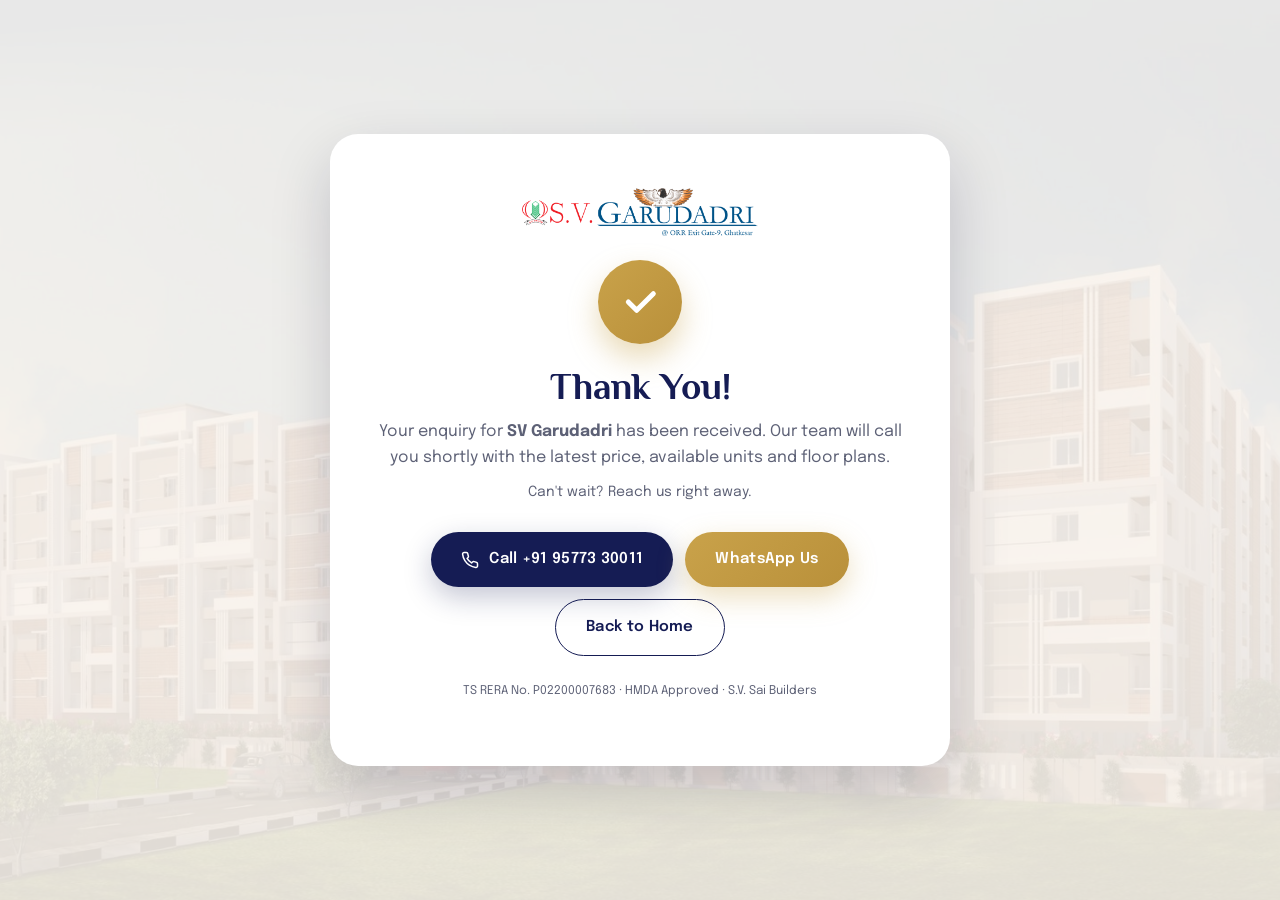
==== commit 90cd7e48: "Add files via upload" ====
--- a/thank-you.html
+++ b/thank-you.html
@@ -2,131 +2,41 @@
 <html lang="en">
 <head>
   <meta charset="UTF-8">
-  <meta name="viewport" content="width=device-width, initial-scale=1">
-  <title>Thank You — SV Garudadri</title>
+  <meta name="viewport" content="width=device-width, initial-scale=1.0">
+  <title>Thank You | SV Garudadri</title>
   <meta name="robots" content="noindex, nofollow">
-  <meta name="theme-color" content="#151c54">
-  <link rel="icon" type="image/png" href="assets/images/favicon.png">
+  <link rel="icon" type="image/png" href="images/logo-svsai.png">
   <link rel="preconnect" href="https://fonts.googleapis.com">
   <link rel="preconnect" href="https://fonts.gstatic.com" crossorigin>
-  <link href="https://fonts.googleapis.com/css2?family=Epilogue:wght@300;400;500;600&family=Philosopher:ital,wght@0,400;0,700;1,400;1,700&display=swap" rel="stylesheet">
-  <link rel="stylesheet" href="assets/css/style.css">
-
-  <!-- Paste Google Tag Manager / Meta Pixel / Google Ads tags here.
-       Fire your lead CONVERSION event on this page. -->
+  <link href="https://fonts.googleapis.com/css2?family=Philosopher:ital,wght@0,400;0,700;1,400&family=Epilogue:wght@300;400;500;600;700&display=swap" rel="stylesheet">
+  <link rel="stylesheet" href="css/style.css">
+  <!-- Place your conversion pixels here (Meta Lead event / Google Ads conversion) -->
 </head>
 <body>
-<!-- Flat icon sprite -->
-<svg xmlns="http://www.w3.org/2000/svg" style="display:none" aria-hidden="true">
-<symbol id="i-map-pin" viewBox="0 0 24 24"><path d="M20 10c0 4.993-5.539 10.193-7.399 11.799a1 1 0 0 1-1.202 0C9.539 20.193 4 14.993 4 10a8 8 0 0 1 16 0" /> <circle cx="12" cy="10" r="3" /></symbol>
-<symbol id="i-building-2" viewBox="0 0 24 24"><path d="M10 12h4" /> <path d="M10 8h4" /> <path d="M14 21v-3a2 2 0 0 0-4 0v3" /> <path d="M6 10H4a2 2 0 0 0-2 2v7a2 2 0 0 0 2 2h16a2 2 0 0 0 2-2V9a2 2 0 0 0-2-2h-2" /> <path d="M6 21V5a2 2 0 0 1 2-2h8a2 2 0 0 1 2 2v16" /></symbol>
-<symbol id="i-layout-grid" viewBox="0 0 24 24"><rect width="7" height="7" x="3" y="3" rx="1" /> <rect width="7" height="7" x="14" y="3" rx="1" /> <rect width="7" height="7" x="14" y="14" rx="1" /> <rect width="7" height="7" x="3" y="14" rx="1" /></symbol>
-<symbol id="i-ruler" viewBox="0 0 24 24"><path d="M21.3 15.3a2.4 2.4 0 0 1 0 3.4l-2.6 2.6a2.4 2.4 0 0 1-3.4 0L2.7 8.7a2.41 2.41 0 0 1 0-3.4l2.6-2.6a2.41 2.41 0 0 1 3.4 0Z" /> <path d="m14.5 12.5 2-2" /> <path d="m11.5 9.5 2-2" /> <path d="m8.5 6.5 2-2" /> <path d="m17.5 15.5 2-2" /></symbol>
-<symbol id="i-shield-check" viewBox="0 0 24 24"><path d="M20 13c0 5-3.5 7.5-7.66 8.95a1 1 0 0 1-.67-.01C7.5 20.5 4 18 4 13V6a1 1 0 0 1 1-1c2 0 4.5-1.2 6.24-2.72a1.17 1.17 0 0 1 1.52 0C14.51 3.81 17 5 19 5a1 1 0 0 1 1 1z" /> <path d="m9 12 2 2 4-4" /></symbol>
-<symbol id="i-compass" viewBox="0 0 24 24"><circle cx="12" cy="12" r="10" /> <path d="m16.24 7.76-1.804 5.411a2 2 0 0 1-1.265 1.265L7.76 16.24l1.804-5.411a2 2 0 0 1 1.265-1.265z" /></symbol>
-<symbol id="i-brick-wall" viewBox="0 0 24 24"><rect width="18" height="18" x="3" y="3" rx="2" /> <path d="M12 9v6" /> <path d="M16 15v6" /> <path d="M16 3v6" /> <path d="M3 15h18" /> <path d="M3 9h18" /> <path d="M8 15v6" /> <path d="M8 3v6" /></symbol>
-<symbol id="i-store" viewBox="0 0 24 24"><path d="M15 21v-5a1 1 0 0 0-1-1h-4a1 1 0 0 0-1 1v5" /> <path d="M17.774 10.31a1.12 1.12 0 0 0-1.549 0 2.5 2.5 0 0 1-3.451 0 1.12 1.12 0 0 0-1.548 0 2.5 2.5 0 0 1-3.452 0 1.12 1.12 0 0 0-1.549 0 2.5 2.5 0 0 1-3.77-3.248l2.889-4.184A2 2 0 0 1 7 2h10a2 2 0 0 1 1.653.873l2.895 4.192a2.5 2.5 0 0 1-3.774 3.244" /> <path d="M4 10.95V19a2 2 0 0 0 2 2h12a2 2 0 0 0 2-2v-8.05" /></symbol>
-<symbol id="i-briefcase" viewBox="0 0 24 24"><path d="M16 20V4a2 2 0 0 0-2-2h-4a2 2 0 0 0-2 2v16" /> <rect width="20" height="14" x="2" y="6" rx="2" /></symbol>
-<symbol id="i-book-open" viewBox="0 0 24 24"><path d="M12 5v16" /> <path d="M20.001 19A2 2 0 0022 17V5a2 2 0 00-1.999-2L16 3.002A5 5 0 0012 5a5 5 0 00-4-2H4a2 2 0 00-2 2v12a2 2 0 001.999 2H8a5 5 0 014 2 5 5 0 014-2z" /></symbol>
-<symbol id="i-dumbbell" viewBox="0 0 24 24"><path d="M17.596 12.768a2 2 0 1 0 2.829-2.829l-1.768-1.767a2 2 0 0 0 2.828-2.829l-2.828-2.828a2 2 0 0 0-2.829 2.828l-1.767-1.768a2 2 0 1 0-2.829 2.829z" /> <path d="m2.5 21.5 1.4-1.4" /> <path d="m20.1 3.9 1.4-1.4" /> <path d="M5.343 21.485a2 2 0 1 0 2.829-2.828l1.767 1.768a2 2 0 1 0 2.829-2.829l-6.364-6.364a2 2 0 1 0-2.829 2.829l1.768 1.767a2 2 0 0 0-2.828 2.829z" /> <path d="m9.6 14.4 4.8-4.8" /></symbol>
-<symbol id="i-gamepad-2" viewBox="0 0 24 24"><line x1="6" x2="10" y1="11" y2="11" /> <line x1="8" x2="8" y1="9" y2="13" /> <line x1="15" x2="15.01" y1="12" y2="12" /> <line x1="18" x2="18.01" y1="10" y2="10" /> <path d="M17.32 5H6.68a4 4 0 0 0-3.978 3.59c-.006.052-.01.101-.017.152C2.604 9.416 2 14.456 2 16a3 3 0 0 0 3 3c1 0 1.5-.5 2-1l1.414-1.414A2 2 0 0 1 9.828 16h4.344a2 2 0 0 1 1.414.586L17 18c.5.5 1 1 2 1a3 3 0 0 0 3-3c0-1.545-.604-6.584-.685-7.258-.007-.05-.011-.1-.017-.151A4 4 0 0 0 17.32 5z" /></symbol>
-<symbol id="i-users" viewBox="0 0 24 24"><path d="M16 21v-2a4 4 0 0 0-4-4H6a4 4 0 0 0-4 4v2" /> <path d="M16 3.128a4 4 0 0 1 0 7.744" /> <path d="M22 21v-2a4 4 0 0 0-3-3.87" /> <circle cx="9" cy="7" r="4" /></symbol>
-<symbol id="i-bed-double" viewBox="0 0 24 24"><path d="M2 20v-8a2 2 0 0 1 2-2h16a2 2 0 0 1 2 2v8" /> <path d="M4 10V6a2 2 0 0 1 2-2h12a2 2 0 0 1 2 2v4" /> <path d="M12 4v6" /> <path d="M2 18h20" /></symbol>
-<symbol id="i-landmark" viewBox="0 0 24 24"><path d="M10 18v-7" /> <path d="M11.119 2.205a2 2 0 0 1 1.762 0l7.84 3.846A.5.5 0 0 1 20.5 7h-17a.5.5 0 0 1-.22-.949z" /> <path d="M14 18v-7" /> <path d="M18 18v-7" /> <path d="M3 22h18" /> <path d="M6 18v-7" /></symbol>
-<symbol id="i-waves" viewBox="0 0 24 24"><path d="M2 12q2.5 2 5 0t5 0 5 0 5 0" /> <path d="M2 19q2.5 2 5 0t5 0 5 0 5 0" /> <path d="M2 5q2.5 2 5 0t5 0 5 0 5 0" /></symbol>
-<symbol id="i-armchair" viewBox="0 0 24 24"><path d="M19 9V6a2 2 0 0 0-2-2H7a2 2 0 0 0-2 2v3" /> <path d="M3 16a2 2 0 0 0 2 2h14a2 2 0 0 0 2-2v-5a2 2 0 0 0-4 0v1.5a.5.5 0 0 1-.5.5h-9a.5.5 0 0 1-.5-.5V11a2 2 0 0 0-4 0z" /> <path d="M5 18v2" /> <path d="M19 18v2" /></symbol>
-<symbol id="i-footprints" viewBox="0 0 24 24"><path d="M4 16v-2.38C4 11.5 2.97 10.5 3 8c.03-2.72 1.49-6 4.5-6C9.37 2 10 3.8 10 5.5c0 3.11-2 5.66-2 8.68V16a2 2 0 1 1-4 0Z" /> <path d="M20 20v-2.38c0-2.12 1.03-3.12 1-5.62-.03-2.72-1.49-6-4.5-6C14.63 6 14 7.8 14 9.5c0 3.11 2 5.66 2 8.68V20a2 2 0 1 0 4 0Z" /> <path d="M16 17h4" /> <path d="M4 13h4" /></symbol>
-<symbol id="i-activity" viewBox="0 0 24 24"><path d="M22 12h-2.48a2 2 0 0 0-1.93 1.46l-2.35 8.36a.25.25 0 0 1-.48 0L9.24 2.18a.25.25 0 0 0-.48 0l-2.35 8.36A2 2 0 0 1 4.49 12H2" /></symbol>
-<symbol id="i-blocks" viewBox="0 0 24 24"><path d="M10 22V7a1 1 0 0 0-1-1H4a2 2 0 0 0-2 2v12a2 2 0 0 0 2 2h12a2 2 0 0 0 2-2v-5a1 1 0 0 0-1-1H2" /> <rect x="14" y="2" width="8" height="8" rx="1" /></symbol>
-<symbol id="i-flower-2" viewBox="0 0 24 24"><path d="M12 5a3 3 0 1 1 3 3m-3-3a3 3 0 1 0-3 3m3-3v1M9 8a3 3 0 1 0 3 3M9 8h1m5 0a3 3 0 1 1-3 3m3-3h-1m-2 3v-1" /> <circle cx="12" cy="8" r="2" /> <path d="M12 10v12" /> <path d="M12 22c4.2 0 7-1.667 7-5-4.2 0-7 1.667-7 5Z" /> <path d="M12 22c-4.2 0-7-1.667-7-5 4.2 0 7 1.667 7 5Z" /></symbol>
-<symbol id="i-plug-zap" viewBox="0 0 24 24"><path d="M6.3 20.3a2.4 2.4 0 0 0 3.4 0L12 18l-6-6-2.3 2.3a2.4 2.4 0 0 0 0 3.4Z" /> <path d="m2 22 3-3" /> <path d="M7.5 13.5 10 11" /> <path d="M10.5 16.5 13 14" /> <path d="m18 3-4 4h6l-4 4" /></symbol>
-<symbol id="i-door-open" viewBox="0 0 24 24"><path d="M10 21H2" /> <path d="M10 3H7a2 2 0 00-2 2v16" /> <path d="M14 12h.01" /> <path d="M19 21V5a2 2 0 00-1.675-1.974l-6.163-1.013A1 1 0 0010 3v18a1 1 0 001.124.992z" /> <path d="M22 21h-3" /></symbol>
-<symbol id="i-cctv" viewBox="0 0 24 24"><path d="M16.75 12h3.632a1 1 0 0 1 .894 1.447l-2.034 4.069a1 1 0 0 1-1.708.134l-2.124-2.97" /> <path d="M17.106 9.053a1 1 0 0 1 .447 1.341l-3.106 6.211a1 1 0 0 1-1.342.447L3.61 12.3a2.92 2.92 0 0 1-1.3-3.91L3.69 5.6a2.92 2.92 0 0 1 3.92-1.3z" /> <path d="M2 19h3.76a2 2 0 0 0 1.8-1.1L9 15" /> <path d="M2 21v-4" /> <path d="M7 9h.01" /></symbol>
-<symbol id="i-sun" viewBox="0 0 24 24"><circle cx="12" cy="12" r="4" /> <path d="M12 2v2" /> <path d="M12 20v2" /> <path d="m4.93 4.93 1.41 1.41" /> <path d="m17.66 17.66 1.41 1.41" /> <path d="M2 12h2" /> <path d="M20 12h2" /> <path d="m6.34 17.66-1.41 1.41" /> <path d="m19.07 4.93-1.41 1.41" /></symbol>
-<symbol id="i-flame" viewBox="0 0 24 24"><path d="M12 3q1 4 4 6.5t3 5.5a1 1 0 0 1-14 0 5 5 0 0 1 1-3 1 1 0 0 0 5 0c0-2-1.5-3-1.5-5q0-2 2.5-4" /></symbol>
-<symbol id="i-car" viewBox="0 0 24 24"><path d="M19 17h2c.6 0 1-.4 1-1v-3c0-.9-.7-1.7-1.5-1.9C18.7 10.6 16 10 16 10s-1.3-1.4-2.2-2.3c-.5-.4-1.1-.7-1.8-.7H5c-.6 0-1.1.4-1.4.9l-1.4 2.9A3.7 3.7 0 0 0 2 12v4c0 .6.4 1 1 1h2" /> <circle cx="7" cy="17" r="2" /> <path d="M9 17h6" /> <circle cx="17" cy="17" r="2" /></symbol>
-<symbol id="i-zap" viewBox="0 0 24 24"><path d="M15.914 4a1.5 1.5 0 00-2.474-1.561l-9 9A1.5 1.5 0 005.5 14h4.002a.5.5 0 01.471.666L8.086 20a1.5 1.5 0 002.475 1.56l9-9A1.5 1.5 0 0018.5 10h-3.997a.5.5 0 01-.472-.667z" /></symbol>
-<symbol id="i-droplets" viewBox="0 0 24 24"><path d="M7 16.3c2.2 0 4-1.83 4-4.05 0-1.16-.57-2.26-1.71-3.19S7.29 6.75 7 5.3c-.29 1.45-1.14 2.84-2.29 3.76S3 11.1 3 12.25c0 2.22 1.8 4.05 4 4.05z" /> <path d="M12.56 6.6A10.97 10.97 0 0 0 14 3.02c.5 2.5 2 4.9 4 6.5s3 3.5 3 5.5a6.98 6.98 0 0 1-11.91 4.97" /></symbol>
-<symbol id="i-graduation-cap" viewBox="0 0 24 24"><path d="M21.42 10.922a1 1 0 0 0-.019-1.838L12.83 5.18a2 2 0 0 0-1.66 0L2.6 9.08a1 1 0 0 0 0 1.832l8.57 3.908a2 2 0 0 0 1.66 0z" /> <path d="M22 10v6" /> <path d="M6 12.5V16a6 3 0 0 0 12 0v-3.5" /></symbol>
-<symbol id="i-laptop" viewBox="0 0 24 24"><path d="M18 5a2 2 0 0 1 2 2v8.526a2 2 0 0 0 .212.897l1.068 2.127a1 1 0 0 1-.9 1.45H3.62a1 1 0 0 1-.9-1.45l1.068-2.127A2 2 0 0 0 4 15.526V7a2 2 0 0 1 2-2z" /> <path d="M20.054 15.987H3.946" /></symbol>
-<symbol id="i-shopping-bag" viewBox="0 0 24 24"><path d="M16 10a4 4 0 0 1-8 0" /> <path d="M3.103 6.034h17.794" /> <path d="M3.4 5.467a2 2 0 0 0-.4 1.2V20a2 2 0 0 0 2 2h14a2 2 0 0 0 2-2V6.667a2 2 0 0 0-.4-1.2l-2-2.667A2 2 0 0 0 17 2H7a2 2 0 0 0-1.6.8z" /></symbol>
-<symbol id="i-route" viewBox="0 0 24 24"><circle cx="6" cy="19" r="3" /> <path d="M9 19h8.5a3.5 3.5 0 0 0 0-7h-11a3.5 3.5 0 0 1 0-7H15" /> <circle cx="18" cy="5" r="3" /></symbol>
-<symbol id="i-train-front" viewBox="0 0 24 24"><path d="M8 3.1V7a4 4 0 0 0 8 0V3.1" /> <path d="m9 15-1-1" /> <path d="m15 15 1-1" /> <path d="M9 19c-2.8 0-5-2.2-5-5v-4a8 8 0 0 1 16 0v4c0 2.8-2.2 5-5 5Z" /> <path d="m8 19-2 3" /> <path d="m16 19 2 3" /></symbol>
-<symbol id="i-phone" viewBox="0 0 24 24"><path d="M13.832 16.568a1 1 0 0 0 1.213-.303l.355-.465A2 2 0 0 1 17 15h3a2 2 0 0 1 2 2v3a2 2 0 0 1-2 2A18 18 0 0 1 2 4a2 2 0 0 1 2-2h3a2 2 0 0 1 2 2v3a2 2 0 0 1-.8 1.6l-.468.351a1 1 0 0 0-.292 1.233 14 14 0 0 0 6.392 6.384" /></symbol>
-<symbol id="i-arrow-right" viewBox="0 0 24 24"><path d="M5 12h14" /> <path d="m12 5 7 7-7 7" /></symbol>
-<symbol id="i-x" viewBox="0 0 24 24"><path d="M18 6 6 18" /> <path d="m6 6 12 12" /></symbol>
-<symbol id="i-chevron-down" viewBox="0 0 24 24"><path d="m6 9 6 6 6-6" /></symbol>
-<symbol id="i-plus" viewBox="0 0 24 24"><path d="M5 12h14" /> <path d="M12 5v14" /></symbol>
-<symbol id="i-check" viewBox="0 0 24 24"><path d="M20 6 9 17l-5-5" /></symbol>
-<symbol id="i-lock" viewBox="0 0 24 24"><rect width="18" height="11" x="3" y="11" rx="2" ry="2" /> <path d="M7 11V7a5 5 0 0 1 10 0v4" /></symbol>
-<symbol id="i-download" viewBox="0 0 24 24"><path d="M12 15V3" /> <path d="M21 15v4a2 2 0 0 1-2 2H5a2 2 0 0 1-2-2v-4" /> <path d="m7 10 5 5 5-5" /></symbol>
-<symbol id="i-mail" viewBox="0 0 24 24"><path d="m22 7-8.991 5.727a2 2 0 0 1-2.009 0L2 7" /> <rect x="2" y="4" width="20" height="16" rx="2" /></symbol>
-<symbol id="i-menu" viewBox="0 0 24 24"><path d="M4 5h16" /> <path d="M4 12h16" /> <path d="M4 19h16" /></symbol>
-<symbol id="i-trees" viewBox="0 0 24 24"><path d="M10 10v.2A3 3 0 0 1 8.9 16H5a3 3 0 0 1-1-5.8V10a3 3 0 0 1 6 0Z" /> <path d="M7 16v6" /> <path d="M13 19v3" /> <path d="M12 19h8.3a1 1 0 0 0 .7-1.7L18 14h.3a1 1 0 0 0 .7-1.7L16 9h.2a1 1 0 0 0 .8-1.7L13 3l-1.4 1.5" /></symbol>
-<symbol id="i-wind" viewBox="0 0 24 24"><path d="M12.8 19.6A2 2 0 1 0 14 16H2" /> <path d="M17.5 8a2.5 2.5 0 1 1 2 4H2" /> <path d="M9.8 4.4A2 2 0 1 1 11 8H2" /></symbol>
-<symbol id="i-file-check" viewBox="0 0 24 24"><path d="M6 22a2 2 0 0 1-2-2V4a2 2 0 0 1 2-2h8a2.4 2.4 0 0 1 1.704.706l3.588 3.588A2.4 2.4 0 0 1 20 8v12a2 2 0 0 1-2 2z" /> <path d="M14 2v5a1 1 0 0 0 1 1h5" /> <path d="m9 15 2 2 4-4" /></symbol>
-<symbol id="i-badge-check" viewBox="0 0 24 24"><path d="M3.85 8.62a4 4 0 0 1 4.78-4.77 4 4 0 0 1 6.74 0 4 4 0 0 1 4.78 4.78 4 4 0 0 1 0 6.74 4 4 0 0 1-4.77 4.78 4 4 0 0 1-6.75 0 4 4 0 0 1-4.78-4.77 4 4 0 0 1 0-6.76Z" /> <path d="m16 9-5.5 5.5L8 12" /></symbol>
-<symbol id="i-key-round" viewBox="0 0 24 24"><path d="M2.586 17.414A2 2 0 0 0 2 18.828V21a1 1 0 0 0 1 1h3a1 1 0 0 0 1-1v-1a1 1 0 0 1 1-1h1a1 1 0 0 0 1-1v-1a1 1 0 0 1 1-1h.172a2 2 0 0 0 1.414-.586l.814-.814a6.5 6.5 0 1 0-4-4z" /> <circle cx="16.5" cy="7.5" r=".5" fill="currentColor" /></symbol>
-<symbol id="i-house" viewBox="0 0 24 24"><path d="M15 21v-8a1 1 0 0 0-1-1h-4a1 1 0 0 0-1 1v8" /> <path d="M3 10a2 2 0 0 1 .709-1.528l7-6a2 2 0 0 1 2.582 0l7 6A2 2 0 0 1 21 10v9a2 2 0 0 1-2 2H5a2 2 0 0 1-2-2z" /></symbol>
-<symbol id="i-arrow-up" viewBox="0 0 24 24"><path d="m5 12 7-7 7 7" /> <path d="M12 19V5" /></symbol>
-<symbol id="i-eye" viewBox="0 0 24 24"><path d="M2.062 12.348a1 1 0 0 1 0-.696 10.75 10.75 0 0 1 19.876 0 1 1 0 0 1 0 .696 10.75 10.75 0 0 1-19.876 0" /> <circle cx="12" cy="12" r="3" /></symbol>
-<symbol id="i-calendar-check" viewBox="0 0 24 24"><path d="M8 2v3" /> <path d="M16 2v3" /> <rect x="3" y="3" width="18" height="18" rx="2" /> <path d="M3 9h18" /> <path d="m9 15 2 2 4-4" /></symbol>
-<symbol id="i-indian-rupee" viewBox="0 0 24 24"><path d="M6 3h12" /> <path d="M6 8h12" /> <path d="m6 13 8.5 8" /> <path d="M6 13h3" /> <path d="M9 13c6.667 0 6.667-10 0-10" /></symbol>
-<symbol id="i-layers" viewBox="0 0 24 24"><path d="M12.83 2.18a2 2 0 0 0-1.66 0L2.6 6.08a1 1 0 0 0 0 1.83l8.58 3.91a2 2 0 0 0 1.66 0l8.58-3.9a1 1 0 0 0 0-1.83z" /> <path d="M2 12a1 1 0 0 0 .58.91l8.6 3.91a2 2 0 0 0 1.65 0l8.58-3.9A1 1 0 0 0 22 12" /> <path d="M2 17a1 1 0 0 0 .58.91l8.6 3.91a2 2 0 0 0 1.65 0l8.58-3.9A1 1 0 0 0 22 17" /></symbol>
-<symbol id="i-sparkles" viewBox="0 0 24 24"><path d="M11.017 2.814a1 1 0 0 1 1.966 0l1.051 5.558a2 2 0 0 0 1.594 1.594l5.558 1.051a1 1 0 0 1 0 1.966l-5.558 1.051a2 2 0 0 0-1.594 1.594l-1.051 5.558a1 1 0 0 1-1.966 0l-1.051-5.558a2 2 0 0 0-1.594-1.594l-5.558-1.051a1 1 0 0 1 0-1.966l5.558-1.051a2 2 0 0 0 1.594-1.594z" /> <path d="M20 2v4" /> <path d="M22 4h-4" /> <circle cx="4" cy="20" r="2" /></symbol>
-<symbol id="i-circle-check" viewBox="0 0 24 24"><circle cx="12" cy="12" r="10" /> <path d="m16 9-5.5 5.5L8 12" /></symbol>
-<symbol id="i-message-circle" viewBox="0 0 24 24"><path d="M2.992 16.342a2 2 0 0 1 .094 1.167l-1.065 3.29a1 1 0 0 0 1.236 1.168l3.413-.998a2 2 0 0 1 1.099.092 10 10 0 1 0-4.777-4.719" /></symbol>
-<symbol id="i-maximize-2" viewBox="0 0 24 24"><path d="M15 3h6v6" /> <path d="m21 3-7 7" /> <path d="m3 21 7-7" /> <path d="M9 21H3v-6" /></symbol>
-<symbol id="i-building" viewBox="0 0 24 24"><path d="M12 10h.01" /> <path d="M12 14h.01" /> <path d="M12 6h.01" /> <path d="M16 10h.01" /> <path d="M16 14h.01" /> <path d="M16 6h.01" /> <path d="M8 10h.01" /> <path d="M8 14h.01" /> <path d="M8 6h.01" /> <path d="M9 22v-3a1 1 0 0 1 1-1h4a1 1 0 0 1 1 1v3" /> <rect x="4" y="2" width="16" height="20" rx="2" /></symbol>
-<symbol id="i-hotel" viewBox="0 0 24 24"><path d="M10 22v-6.57" /> <path d="M12 11h.01" /> <path d="M12 7h.01" /> <path d="M14 15.43V22" /> <path d="M15 16a5 5 0 0 0-6 0" /> <path d="M16 11h.01" /> <path d="M16 7h.01" /> <path d="M8 11h.01" /> <path d="M8 7h.01" /> <rect x="4" y="2" width="16" height="20" rx="2" /></symbol>
-<symbol id="i-whatsapp" viewBox="0 0 24 24"><path fill="currentColor" stroke="none" d="M12.04 2a9.9 9.9 0 0 0-8.5 14.97L2 22l5.17-1.5A9.93 9.93 0 1 0 12.04 2Zm0 1.8a8.12 8.12 0 0 1 6.9 12.42 8.13 8.13 0 0 1-10.9 2.74l-.38-.22-3.02.88.9-2.93-.25-.4A8.12 8.12 0 0 1 12.04 3.8Zm-3.3 3.9c-.17 0-.44.06-.67.31-.23.25-.88.86-.88 2.1 0 1.23.9 2.43 1.03 2.6.13.16 1.75 2.8 4.33 3.81 2.14.84 2.58.68 3.04.63.47-.04 1.5-.61 1.72-1.2.21-.6.21-1.1.15-1.21-.07-.11-.24-.17-.5-.3-.25-.13-1.5-.74-1.73-.83-.23-.08-.4-.12-.57.13-.17.25-.65.82-.8.99-.15.17-.3.19-.55.06-.25-.12-1.07-.39-2.04-1.25-.75-.67-1.26-1.5-1.41-1.75-.15-.26-.02-.4.11-.52.12-.11.26-.3.38-.44.13-.15.17-.26.26-.43.08-.17.04-.31-.02-.44-.07-.13-.56-1.4-.79-1.9-.19-.43-.4-.44-.58-.45l-.48-.01Z"/></symbol>
-</svg>
-
-<header class="header is-scrolled">
-  <div class="container header__inner">
-    <a href="/" class="header__logo" data-home aria-label="SV Garudadri home">
-      <img src="assets/images/logo.png" alt="S.V. Garudadri" width="815" height="166">
-    </a>
-    <div class="header__actions">
-      <a class="header__phone" href="tel:+919291369426" data-tel aria-label="Call us">
-        <svg class="icon"><use href="#i-phone"/></svg><span>+91 92913 69426</span>
+<section class="thanks">
+  <div class="thanks-card">
+    <img src="images/logo-garudadri.png" alt="SV Garudadri" class="logo">
+    <div class="check"><svg viewBox="0 0 24 24" fill="none" stroke="currentColor" stroke-width="3" stroke-linecap="round" stroke-linejoin="round"><path d="m5 12 5 5L20 7"/></svg></div>
+    <h1>Thank You<span id="ty-name"></span>!</h1>
+    <p>Your enquiry for <strong id="ty-cfg">SV Garudadri</strong> has been received. Our team will call you shortly with the latest price, available units and floor plans.</p>
+    <p style="font-size:14px">Can't wait? Reach us right away.</p>
+    <div class="actions">
+      <a href="tel:+919577330011" class="btn btn-primary">
+        <svg width="18" height="18" viewBox="0 0 24 24" fill="none" stroke="currentColor" stroke-width="2" stroke-linecap="round" stroke-linejoin="round"><path d="M22 16.92v3a2 2 0 0 1-2.18 2 19.79 19.79 0 0 1-8.63-3.07 19.5 19.5 0 0 1-6-6 19.79 19.79 0 0 1-3.07-8.67A2 2 0 0 1 4.11 2h3a2 2 0 0 1 2 1.72c.13.96.37 1.9.72 2.81a2 2 0 0 1-.45 2.11L8.09 9.91a16 16 0 0 0 6 6l1.27-1.27a2 2 0 0 1 2.11-.45c.91.35 1.85.59 2.81.72A2 2 0 0 1 22 16.92z"/></svg>
+        Call +91 95773 30011
       </a>
+      <a href="https://wa.me/919577330011?text=Hi%2C%20I%20just%20enquired%20about%20SV%20Garudadri" class="btn btn-gold" target="_blank" rel="noopener">WhatsApp Us</a>
+      <a href="/" class="btn btn-outline">Back to Home</a>
     </div>
+    <p style="margin-top:26px;font-size:12px;color:var(--muted)">TS RERA No. P02200007683 · HMDA Approved · S.V. Sai Builders</p>
   </div>
-</header>
-
-<main class="ty">
-  <div class="ty__card">
-    <div class="ty__icon"><svg class="icon"><use href="#i-check"/></svg></div>
-    <span class="eyebrow">Enquiry received</span>
-    <h1>Thank You<span data-ty-name></span>!</h1>
-    <p>Your details have been submitted successfully. Our property expert will call you shortly with the price, floor plans and site-visit slots for <b>SV Garudadri</b>.</p>
-    <p>Need answers right away? Talk to us now.</p>
-    <div class="ty__actions">
-      <a class="btn btn--primary" href="tel:+919291369426" data-tel><svg class="icon"><use href="#i-phone"/></svg> Call Now</a>
-      <a class="btn btn--outline" href="https://wa.me/919291369426" data-wa target="_blank" rel="noopener"><svg class="icon"><use href="#i-whatsapp"/></svg> WhatsApp Us</a>
-      <a class="btn btn--outline" href="/" data-home>Back to Home</a>
-    </div>
-  </div>
-</main>
-
-<script src="assets/js/config.js"></script>
+</section>
 <script>
-  (function () {
-    var C = window.SITE_CONFIG || {};
-    document.querySelectorAll("[data-tel]").forEach(function (a) { if (C.PHONE) a.href = "tel:+" + C.PHONE; });
-    document.querySelectorAll("[data-wa]").forEach(function (a) {
-      if (C.WHATSAPP) a.href = "https://wa.me/" + C.WHATSAPP + "?text=" + encodeURIComponent(C.WHATSAPP_TEXT || "");
-    });
-    // works on Vercel (/thank-you) and when opened as a local file
-    if (location.protocol === "file:" || /\.html$/.test(location.pathname)) {
-      document.querySelectorAll("[data-home]").forEach(function (a) { a.href = "index.html"; });
-    }
-    try {
-      var lead = JSON.parse(sessionStorage.getItem("svg_lead") || "{}");
-      if (lead.name) document.querySelector("[data-ty-name]").textContent = ", " + lead.name.split(" ")[0];
-    } catch (e) {}
-  })();
+  try {
+    var n = sessionStorage.getItem("svg_lead_name"), c = sessionStorage.getItem("svg_lead_cfg");
+    if (n) document.getElementById("ty-name").textContent = ", " + n.split(" ")[0];
+    if (c) document.getElementById("ty-cfg").textContent = c + " at SV Garudadri";
+  } catch (e) {}
 </script>
 </body>
 </html>
--- a/css/style.css
+++ b/css/style.css
@@ -0,0 +1,435 @@
+/* ==========================================================
+   SV Garudadri — Landing Page Styles
+   Fonts: Philosopher (headings) · Epilogue (body)
+   Colours: bg #f9f3ed · primary #151c54 · dark #00022d
+   ========================================================== */
+:root {
+  --bg: #f9f3ed;
+  --bg-soft: #f3ebe1;
+  --primary: #151c54;
+  --dark: #00022d;
+  --gold: #c9a24a;
+  --gold-light: #e2c77c;
+  --ink: #1c1c2e;
+  --muted: #5d6176;
+  --line: rgba(21, 28, 84, 0.12);
+  --white: #ffffff;
+  --radius: 18px;
+  --shadow: 0 10px 40px rgba(21, 28, 84, 0.08);
+  --shadow-lg: 0 24px 60px rgba(0, 2, 45, 0.18);
+  --font-head: "Philosopher", Georgia, serif;
+  --font-body: "Epilogue", "Helvetica Neue", Arial, sans-serif;
+  --container: 1200px;
+}
+
+* { box-sizing: border-box; margin: 0; padding: 0; }
+html { scroll-behavior: smooth; -webkit-text-size-adjust: 100%; }
+body {
+  font-family: var(--font-body);
+  background: var(--bg);
+  color: var(--ink);
+  line-height: 1.65;
+  font-size: 16px;
+  overflow-x: hidden;
+}
+img { max-width: 100%; display: block; height: auto; }
+a { color: inherit; text-decoration: none; }
+ul { list-style: none; }
+button { font-family: inherit; cursor: pointer; border: 0; background: none; }
+input, select { font-family: inherit; }
+
+h1, h2, h3, h4 { font-family: var(--font-head); color: var(--primary); line-height: 1.15; font-weight: 700; }
+h1 { font-size: clamp(2.2rem, 5vw, 4rem); }
+h2 { font-size: clamp(1.9rem, 3.6vw, 2.8rem); }
+h3 { font-size: 1.25rem; }
+p  { color: var(--muted); }
+
+.container { width: min(var(--container), 100% - 40px); margin-inline: auto; }
+.section { padding: clamp(72px, 9vw, 120px) 0; }
+.section-head { text-align: center; max-width: 720px; margin: 0 auto clamp(40px, 5vw, 64px); }
+.section-head .eyebrow { display: inline-block; font-size: 12px; letter-spacing: 0.22em; text-transform: uppercase; color: var(--gold); font-weight: 600; margin-bottom: 14px; }
+.section-head h2 { margin-bottom: 14px; }
+.section-head p { font-size: 1.02rem; }
+.divider { width: 64px; height: 2px; background: linear-gradient(90deg, var(--gold), var(--gold-light)); margin: 18px auto 0; border-radius: 2px; }
+.section-head.light h2, .section-head.light p { color: #fff; }
+.section-head.light p { opacity: 0.8; }
+.section-head.left { text-align: left; margin-left: 0; }
+.section-head.left .divider { margin-left: 0; }
+
+/* Buttons */
+.btn {
+  display: inline-flex; align-items: center; justify-content: center; gap: 10px;
+  padding: 15px 30px; border-radius: 999px; font-weight: 600; font-size: 15px;
+  letter-spacing: 0.02em; transition: transform .25s ease, box-shadow .25s ease, background .25s ease;
+  white-space: nowrap;
+}
+.btn:hover { transform: translateY(-2px); }
+.btn-primary { background: var(--primary); color: #fff; box-shadow: 0 10px 28px rgba(21, 28, 84, 0.25); }
+.btn-primary:hover { background: var(--dark); box-shadow: 0 16px 36px rgba(0, 2, 45, 0.3); }
+.btn-gold { background: linear-gradient(135deg, var(--gold), #b9903a); color: #fff; box-shadow: 0 10px 28px rgba(201, 162, 74, 0.35); }
+.btn-outline { border: 1.5px solid var(--primary); color: var(--primary); background: transparent; }
+.btn-outline:hover { background: var(--primary); color: #fff; }
+.btn-outline.light { border-color: rgba(255,255,255,.7); color: #fff; }
+.btn-outline.light:hover { background: #fff; color: var(--primary); }
+.btn-block { width: 100%; }
+
+/* ---------- Header ---------- */
+.header {
+  position: fixed; inset: 0 0 auto 0; z-index: 90;
+  padding: 14px 0; transition: background .3s ease, box-shadow .3s ease, padding .3s ease;
+}
+.header.scrolled { background: rgba(249, 243, 237, 0.95); backdrop-filter: blur(12px); box-shadow: 0 4px 30px rgba(21,28,84,.08); padding: 8px 0; }
+.header .container { display: flex; align-items: center; justify-content: space-between; gap: 20px; }
+.brand { display: flex; align-items: center; gap: 12px; }
+.brand img { height: 46px; width: auto; border-radius: 8px; background: #fff; padding: 4px 8px; }
+.nav { display: flex; gap: 28px; }
+.nav a { font-size: 14px; font-weight: 500; color: #fff; letter-spacing: 0.02em; position: relative; }
+.header.scrolled .nav a { color: var(--primary); }
+.nav a::after { content: ""; position: absolute; left: 0; bottom: -4px; width: 0; height: 1.5px; background: var(--gold); transition: width .3s; }
+.nav a:hover::after { width: 100%; }
+.header-cta { display: flex; align-items: center; gap: 12px; }
+.header-cta .btn { padding: 11px 22px; font-size: 14px; }
+.header .call-link { color: #fff; font-weight: 600; font-size: 14px; display: inline-flex; gap: 8px; align-items: center; }
+.header.scrolled .call-link { color: var(--primary); }
+.hamburger { display: none; width: 42px; height: 42px; border-radius: 10px; background: rgba(255,255,255,.14); color: #fff; align-items: center; justify-content: center; }
+.header.scrolled .hamburger { background: rgba(21,28,84,.08); color: var(--primary); }
+.mobile-nav { display: none; position: fixed; inset: 0; background: var(--dark); z-index: 95; padding: 100px 32px 40px; flex-direction: column; gap: 22px; }
+.mobile-nav.open { display: flex; }
+.mobile-nav a { color: #fff; font-family: var(--font-head); font-size: 1.5rem; }
+.mobile-nav .close { position: absolute; top: 22px; right: 22px; color: #fff; font-size: 30px; }
+
+/* ---------- Hero ---------- */
+.hero {
+  position: relative; min-height: 100svh; display: flex; align-items: center;
+  background: var(--dark) url("../images/hero-bg.jpg") center/cover no-repeat;
+  color: #fff; padding: 140px 0 80px;
+}
+.hero::before { content: ""; position: absolute; inset: 0; background: linear-gradient(90deg, rgba(0,2,45,.88) 0%, rgba(0,2,45,.62) 45%, rgba(0,2,45,.25) 100%); }
+.hero::after { content: ""; position: absolute; inset: auto 0 0 0; height: 160px; background: linear-gradient(180deg, transparent, rgba(0,2,45,.85)); }
+.hero .container { position: relative; z-index: 2; display: grid; grid-template-columns: 1.15fr 0.85fr; gap: 56px; align-items: center; }
+.hero-tag { display: inline-flex; align-items: center; gap: 10px; padding: 8px 18px; border-radius: 999px; border: 1px solid rgba(226,199,124,.5); background: rgba(226,199,124,.12); font-size: 16px; letter-spacing: .14em; text-transform: uppercase; color: var(--gold-light); font-weight: 600; margin-bottom: 26px; }
+.hero-tag .dot { width: 8px; height: 8px; border-radius: 50%; background: var(--gold-light); box-shadow: 0 0 0 4px rgba(226,199,124,.25); }
+.hero h1 { color: #fff; margin-bottom: 16px; }
+.hero h1 em { font-style: italic; color: var(--gold-light); }
+.hero .sub { font-size: 1.15rem; color: rgba(255,255,255,.82); max-width: 560px; margin-bottom: 14px; }
+.hero .loc { display: flex; align-items: center; gap: 10px; color: rgba(255,255,255,.9); font-weight: 500; margin-bottom: 32px; }
+.hero-prices { display: flex; flex-wrap: wrap; gap: 14px; margin-bottom: 34px; }
+.price-card { background: rgba(255,255,255,.08); border: 1px solid rgba(255,255,255,.18); backdrop-filter: blur(10px); border-radius: 14px; padding: 14px 20px; min-width: 190px; }
+.price-card .cfg { font-size: 12px; letter-spacing: .16em; text-transform: uppercase; color: var(--gold-light); font-weight: 600; }
+.price-card .amt { font-family: var(--font-head); font-size: 1.7rem; color: #fff; line-height: 1.2; margin: 4px 0 2px; }
+.price-card .sz { font-size: 13px; color: rgba(255,255,255,.7); }
+.hero-actions { display: flex; flex-wrap: wrap; gap: 14px; }
+.hero-note { margin-top: 18px; font-size: 13px; color: rgba(255,255,255,.6); }
+
+/* Hero form card */
+.form-card {
+  background: var(--white); border-radius: 22px; padding: 32px 30px; box-shadow: var(--shadow-lg); color: var(--ink);
+}
+.form-card .urgency { display: inline-flex; align-items: center; gap: 8px; background: #fff3e8; color: #b4571c; font-size: 12px; font-weight: 700; letter-spacing: .08em; text-transform: uppercase; padding: 7px 14px; border-radius: 999px; margin-bottom: 14px; }
+.form-card h3 { font-size: 1.6rem; margin-bottom: 4px; }
+.form-card .lead { font-size: 14px; margin-bottom: 22px; }
+
+/* ---------- Forms ---------- */
+.lead-form { display: grid; gap: 14px; }
+.field { display: grid; gap: 6px; }
+.field label { font-size: 13px; font-weight: 600; color: var(--primary); }
+.field input, .field select {
+  width: 100%; height: 50px; border: 1.5px solid var(--line); border-radius: 12px; padding: 0 16px; font-size: 15px; background: #fbf8f4; color: var(--ink);
+  transition: border-color .2s, box-shadow .2s, background .2s;
+}
+.field input:focus, .field select:focus { outline: none; border-color: var(--primary); background: #fff; box-shadow: 0 0 0 4px rgba(21,28,84,.08); }
+.field select { appearance: none; background-image: url("data:image/svg+xml;utf8,<svg xmlns='http://www.w3.org/2000/svg' width='14' height='14' viewBox='0 0 24 24' fill='none' stroke='%23151c54' stroke-width='2'><path d='M6 9l6 6 6-6'/></svg>"); background-repeat: no-repeat; background-position: right 16px center; padding-right: 40px; }
+.field .error { font-size: 12px; color: #c0392b; display: none; }
+.field.invalid input, .field.invalid select { border-color: #c0392b; }
+.field.invalid .error { display: block; }
+.phone-row { display: grid; grid-template-columns: 1fr auto; gap: 8px; }
+.phone-row input { padding-left: 54px; }
+.phone-wrap { position: relative; }
+.phone-wrap .cc { position: absolute; left: 14px; top: 50%; transform: translateY(-50%); font-weight: 600; color: var(--muted); font-size: 14px; pointer-events: none; }
+.otp-btn { height: 50px; padding: 0 16px; border-radius: 12px; background: var(--primary); color: #fff; font-size: 13px; font-weight: 600; white-space: nowrap; transition: background .2s, opacity .2s; }
+.otp-btn:disabled { opacity: .55; cursor: not-allowed; }
+.otp-btn.verified { background: #1f8a4c; }
+.otp-box { display: none; grid-template-columns: 1fr auto; gap: 8px; }
+.otp-box.show { display: grid; }
+.otp-box input { letter-spacing: .3em; font-weight: 600; text-align: center; }
+.otp-status { font-size: 12px; min-height: 16px; color: var(--muted); }
+.otp-status.ok { color: #1f8a4c; font-weight: 600; }
+.otp-status.err { color: #c0392b; }
+.form-foot { font-size: 12px; color: var(--muted); text-align: center; }
+.form-alert { display: none; padding: 12px 14px; border-radius: 10px; font-size: 13px; background: #fdecea; color: #b3261e; }
+.form-alert.show { display: block; }
+.btn-submit { position: relative; }
+.btn-submit.loading { pointer-events: none; opacity: .8; }
+.btn-submit.loading::after { content: ""; width: 18px; height: 18px; border: 2px solid rgba(255,255,255,.4); border-top-color: #fff; border-radius: 50%; animation: spin .8s linear infinite; }
+@keyframes spin { to { transform: rotate(360deg); } }
+.radio-group { display: flex; gap: 10px; position: relative; }
+.radio-group label { flex: 1; display: flex; align-items: center; justify-content: center; gap: 8px; height: 50px; border: 1.5px solid var(--line); border-radius: 12px; cursor: pointer; font-weight: 600; font-size: 14px; color: var(--primary); background: #fbf8f4; transition: all .2s; }
+.radio-group input { position: absolute; left: 0; top: 0; width: 1px; height: 1px; opacity: 0; pointer-events: none; }
+.radio-group input:checked + label { background: var(--primary); color: #fff; border-color: var(--primary); }
+.radio-group label:hover { border-color: var(--primary); }
+
+/* ---------- Stats strip ---------- */
+.stats { background: var(--dark); color: #fff; }
+.stats .container { display: grid; grid-template-columns: repeat(4, 1fr); }
+.stat { padding: 34px 20px; text-align: center; border-right: 1px solid rgba(255,255,255,.08); }
+.stat:last-child { border-right: 0; }
+.stat .num { font-family: var(--font-head); font-size: 2.2rem; color: var(--gold-light); line-height: 1.1; }
+.stat .lbl { font-size: 13px; letter-spacing: .1em; text-transform: uppercase; color: rgba(255,255,255,.7); margin-top: 6px; }
+
+/* ---------- Highlights ---------- */
+.highlights-grid { display: grid; grid-template-columns: repeat(5, 1fr); gap: 18px; }
+.hl-card { background: #fff; border-radius: var(--radius); padding: 30px 20px; text-align: center; box-shadow: var(--shadow); transition: transform .3s, box-shadow .3s; border: 1px solid transparent; }
+.hl-card:hover { transform: translateY(-6px); box-shadow: 0 24px 50px rgba(21,28,84,.14); border-color: rgba(201,162,74,.35); }
+.hl-card .ico { width: 58px; height: 58px; margin: 0 auto 16px; border-radius: 16px; background: linear-gradient(135deg, rgba(21,28,84,.06), rgba(201,162,74,.14)); display: grid; place-items: center; color: var(--primary); }
+.hl-card .ico svg { width: 26px; height: 26px; }
+.hl-card .val { font-family: var(--font-head); font-size: 1.35rem; color: var(--primary); }
+.hl-card .lbl { font-size: 13px; color: var(--muted); margin-top: 4px; }
+
+/* ---------- About ---------- */
+.about-grid { display: grid; grid-template-columns: 1fr 1fr; gap: 64px; align-items: center; }
+.about-copy h2 { margin-bottom: 18px; }
+.about-copy h2 span { color: var(--gold); }
+.about-copy p { margin-bottom: 16px; font-size: 1.02rem; }
+.about-list { display: grid; grid-template-columns: 1fr 1fr; gap: 12px 20px; margin: 22px 0 30px; }
+.about-list li { display: flex; align-items: flex-start; gap: 10px; font-size: 14px; color: var(--ink); font-weight: 500; }
+.about-list li svg { flex: none; width: 18px; height: 18px; color: var(--gold); margin-top: 3px; }
+.about-media { position: relative; }
+.about-media img { border-radius: 24px; box-shadow: var(--shadow-lg); }
+.about-media .float { position: absolute; left: -28px; bottom: 34px; background: var(--primary); color: #fff; padding: 20px 24px; border-radius: 16px; box-shadow: var(--shadow-lg); max-width: 230px; }
+.about-media .float .big { font-family: var(--font-head); font-size: 2rem; color: var(--gold-light); line-height: 1; }
+.about-media .float .sm { font-size: 13px; opacity: .85; margin-top: 4px; }
+
+/* ---------- Why choose ---------- */
+.why-grid { display: grid; grid-template-columns: repeat(4, 1fr); gap: 22px; }
+.why-card { background: #fff; border-radius: var(--radius); padding: 32px 26px; box-shadow: var(--shadow); position: relative; overflow: hidden; }
+.why-card .n { position: absolute; right: 20px; bottom: 8px; font-family: var(--font-head); font-size: 4rem; color: rgba(201,162,74,.14); line-height: 1; }
+.why-card .ico { width: 52px; height: 52px; border-radius: 14px; background: var(--primary); color: #fff; display: grid; place-items: center; margin-bottom: 18px; }
+.why-card .ico svg { width: 24px; height: 24px; }
+.why-card h3 { margin-bottom: 8px; }
+.why-card p { font-size: 14px; }
+
+/* ---------- Amenities ---------- */
+.amenities { background: var(--bg-soft); }
+.amen-group { margin-bottom: 36px; }
+.amen-group h3 { font-size: 1.15rem; letter-spacing: .04em; margin-bottom: 16px; display: flex; align-items: center; gap: 12px; }
+.amen-group h3::after { content: ""; flex: 1; height: 1px; background: var(--line); }
+.amen-grid { display: grid; grid-template-columns: repeat(4, 1fr); gap: 14px; }
+.amen { display: flex; align-items: center; gap: 14px; background: #fff; border-radius: 14px; padding: 14px 16px; box-shadow: 0 4px 18px rgba(21,28,84,.05); font-weight: 500; font-size: 14px; color: var(--ink); transition: transform .25s, box-shadow .25s; }
+.amen:hover { transform: translateY(-3px); box-shadow: var(--shadow); }
+.amen .ico { flex: none; width: 42px; height: 42px; border-radius: 11px; background: rgba(21,28,84,.06); display: grid; place-items: center; color: var(--primary); }
+.amen .ico svg { width: 20px; height: 20px; }
+.amen-photos { display: grid; grid-template-columns: repeat(6, 1fr); gap: 12px; margin-top: 40px; }
+.amen-photos figure { position: relative; border-radius: 14px; overflow: hidden; aspect-ratio: 1/1; }
+.amen-photos img { width: 100%; height: 100%; object-fit: cover; transition: transform .5s; }
+.amen-photos figure:hover img { transform: scale(1.06); }
+.amen-photos figcaption { position: absolute; inset: auto 0 0 0; padding: 20px 12px 10px; background: linear-gradient(transparent, rgba(0,2,45,.85)); color: #fff; font-size: 12px; font-weight: 600; }
+
+/* ---------- Gallery (dark) ---------- */
+.gallery { background: var(--dark); }
+.gallery-grid { display: grid; grid-template-columns: repeat(3, 1fr); gap: 16px; }
+.g-item { position: relative; border-radius: 16px; overflow: hidden; aspect-ratio: 4/3; cursor: zoom-in; background: #0a0d3a; }
+.g-item.wide { grid-column: span 2; aspect-ratio: auto; }
+.g-item img { width: 100%; height: 100%; object-fit: cover; transition: transform .6s ease; }
+.g-item:hover img { transform: scale(1.05); }
+.g-item figcaption { position: absolute; inset: auto 0 0 0; padding: 28px 16px 14px; background: linear-gradient(transparent, rgba(0,2,45,.9)); color: #fff; font-family: var(--font-head); font-size: 1.05rem; }
+
+/* ---------- Floor plans ---------- */
+.plans-tabs { display: flex; justify-content: center; gap: 8px; flex-wrap: wrap; margin-bottom: 36px; }
+.tab { padding: 11px 22px; border-radius: 999px; border: 1.5px solid var(--line); font-weight: 600; font-size: 14px; color: var(--primary); background: #fff; transition: all .2s; }
+.tab.active, .tab:hover { background: var(--primary); color: #fff; border-color: var(--primary); }
+.plans-grid { display: grid; grid-template-columns: repeat(2, 1fr); gap: 20px; }
+.plan-card { background: #fff; border-radius: var(--radius); overflow: hidden; box-shadow: var(--shadow); transition: transform .3s, box-shadow .3s; display: flex; flex-direction: column; }
+.plan-card:hover { transform: translateY(-5px); box-shadow: 0 24px 50px rgba(21,28,84,.14); }
+.plan-card .thumb { position: relative; aspect-ratio: 3/2; overflow: hidden; background: #f4f1ec; }
+.plan-card .thumb img { width: 100%; height: 100%; object-fit: contain; padding: 10px; filter: blur(5px); transform: scale(1.04); transition: filter .4s; }
+.plan-card .thumb .lock { position: absolute; inset: 0; display: grid; place-items: center; }
+.plan-card .thumb .lock span { background: rgba(0,2,45,.78); color: #fff; font-size: 12px; font-weight: 600; letter-spacing: .06em; padding: 9px 14px; border-radius: 999px; display: inline-flex; align-items: center; gap: 8px; }
+.plan-card .body { padding: 20px; display: grid; gap: 6px; flex: 1; }
+.plan-card .body .cfg { font-family: var(--font-head); font-size: 1.25rem; color: var(--primary); }
+.plan-card .body .meta { font-size: 13px; color: var(--muted); }
+.plan-card .body .price { font-weight: 700; color: var(--gold); font-size: 1.05rem; }
+.plan-card .body .btn { margin-top: 10px; padding: 12px 18px; font-size: 13px; }
+.plan-card[data-cfg] { display: flex; }
+.plan-card.hide { display: none; }
+.master-plan-wrap { margin-top: 56px; display: grid; grid-template-columns: 1.3fr .7fr; gap: 36px; align-items: center; }
+.master-plan-wrap img { border-radius: 20px; box-shadow: var(--shadow); cursor: zoom-in; }
+.legend { columns: 2; column-gap: 24px; font-size: 13px; color: var(--ink); }
+.legend li { break-inside: avoid; padding: 5px 0; display: flex; gap: 10px; }
+.legend li b { color: var(--gold); min-width: 22px; }
+
+/* ---------- Location ---------- */
+.location { background: var(--bg-soft); }
+.loc-grid { display: grid; grid-template-columns: 1fr 1fr; gap: 40px; align-items: start; }
+.loc-map { border-radius: 20px; overflow: hidden; box-shadow: var(--shadow); background: #fff; position: sticky; top: 100px; }
+.loc-map iframe { width: 100%; height: 420px; border: 0; display: block; }
+.loc-map img { cursor: zoom-in; }
+.loc-cats { display: grid; grid-template-columns: 1fr 1fr; gap: 16px; }
+.loc-cat { background: #fff; border-radius: 16px; padding: 22px; box-shadow: 0 4px 18px rgba(21,28,84,.05); }
+.loc-cat h4 { display: flex; align-items: center; gap: 10px; font-size: 1.05rem; margin-bottom: 12px; }
+.loc-cat h4 .ico { width: 34px; height: 34px; border-radius: 10px; background: var(--primary); color: #fff; display: grid; place-items: center; }
+.loc-cat h4 .ico svg { width: 17px; height: 17px; }
+.loc-cat li { display: flex; justify-content: space-between; gap: 10px; font-size: 13.5px; padding: 6px 0; border-bottom: 1px dashed var(--line); color: var(--ink); }
+.loc-cat li:last-child { border-bottom: 0; }
+.loc-cat li span { color: var(--gold); font-weight: 600; white-space: nowrap; }
+.loc-pills { display: flex; flex-wrap: wrap; gap: 10px; margin-top: 22px; }
+.loc-pills span { background: #fff; border: 1px solid var(--line); padding: 8px 14px; border-radius: 999px; font-size: 13px; font-weight: 500; display: inline-flex; gap: 8px; align-items: center; }
+
+/* ---------- Trust ---------- */
+.trust-grid { display: grid; grid-template-columns: repeat(5, 1fr); gap: 18px; }
+.trust-card { background: #fff; border-radius: var(--radius); padding: 24px 18px; text-align: center; box-shadow: var(--shadow); }
+.trust-card .logo { height: 70px; display: grid; place-items: center; margin-bottom: 14px; }
+.trust-card .logo img { max-height: 70px; width: auto; object-fit: contain; }
+.trust-card .logo .ico { width: 54px; height: 54px; border-radius: 14px; background: rgba(21,28,84,.06); color: var(--primary); display: grid; place-items: center; }
+.trust-card .logo .ico svg { width: 26px; height: 26px; }
+.trust-card h4 { font-size: 1.05rem; margin-bottom: 6px; }
+.trust-card p { font-size: 13px; }
+.banks { margin-top: 30px; text-align: center; }
+.banks p { font-size: 13px; letter-spacing: .12em; text-transform: uppercase; font-weight: 600; margin-bottom: 14px; }
+.banks ul { display: flex; flex-wrap: wrap; justify-content: center; gap: 10px; }
+.banks li { background: #fff; border: 1px solid var(--line); border-radius: 999px; padding: 9px 18px; font-weight: 600; font-size: 14px; color: var(--primary); }
+
+/* ---------- Specifications ---------- */
+.spec-grid { display: grid; grid-template-columns: 1fr 1fr; gap: 14px 40px; }
+.spec { display: grid; grid-template-columns: 150px 1fr; gap: 14px; padding: 14px 0; border-bottom: 1px solid var(--line); font-size: 14px; }
+.spec b { color: var(--primary); font-size: 13px; letter-spacing: .06em; text-transform: uppercase; }
+.spec span { color: var(--muted); }
+
+/* ---------- Site visit CTA (dark) ---------- */
+.visit { background: var(--dark); color: #fff; position: relative; overflow: hidden; }
+.visit::before { content: ""; position: absolute; width: 600px; height: 600px; border-radius: 50%; background: radial-gradient(circle, rgba(201,162,74,.22), transparent 65%); top: -200px; right: -150px; }
+.visit .container { position: relative; display: grid; grid-template-columns: 1fr 460px; gap: 60px; align-items: center; }
+.visit h2 { color: #fff; }
+.visit h2 span { color: var(--gold-light); }
+.visit p { color: rgba(255,255,255,.78); font-size: 1.05rem; margin: 16px 0 26px; }
+.visit .perks { display: grid; gap: 12px; }
+.visit .perks li { display: flex; gap: 12px; align-items: center; font-size: 15px; }
+.visit .perks svg { width: 20px; height: 20px; color: var(--gold-light); flex: none; }
+.visit .form-card { padding: 30px 28px; }
+
+/* ---------- FAQ ---------- */
+.faq-list { max-width: 820px; margin: 0 auto; display: grid; gap: 12px; }
+.faq { background: #fff; border-radius: 14px; box-shadow: 0 4px 18px rgba(21,28,84,.05); overflow: hidden; }
+.faq button { width: 100%; display: flex; justify-content: space-between; align-items: center; gap: 16px; padding: 20px 22px; text-align: left; font-weight: 600; font-size: 15px; color: var(--primary); }
+.faq button .plus { width: 28px; height: 28px; border-radius: 50%; background: rgba(21,28,84,.06); display: grid; place-items: center; flex: none; transition: transform .3s, background .3s; }
+.faq.open button .plus { transform: rotate(45deg); background: var(--primary); color: #fff; }
+.faq .ans { max-height: 0; overflow: hidden; transition: max-height .35s ease; }
+.faq .ans p { padding: 0 22px 20px; font-size: 14.5px; }
+.faq.open .ans { max-height: 300px; }
+
+/* ---------- Footer ---------- */
+.footer { background: var(--dark); color: rgba(255,255,255,.75); padding: 56px 0 28px; }
+.footer-grid { display: grid; grid-template-columns: 1.3fr 1fr 1fr; gap: 40px; margin-bottom: 36px; }
+.footer h4 { color: #fff; font-size: 1.1rem; margin-bottom: 14px; }
+.footer p, .footer li { font-size: 14px; line-height: 1.8; }
+.footer .logos { display: flex; gap: 14px; align-items: center; margin-bottom: 18px; }
+.footer .logos img { height: 48px; width: auto; background: #fff; padding: 5px 9px; border-radius: 8px; }
+.footer a:hover { color: var(--gold-light); }
+.footer .rera { display: inline-block; margin-top: 10px; padding: 8px 14px; border: 1px solid rgba(255,255,255,.2); border-radius: 8px; font-size: 13px; color: #fff; }
+.footer-bottom { border-top: 1px solid rgba(255,255,255,.1); padding-top: 22px; font-size: 12px; display: flex; justify-content: space-between; flex-wrap: wrap; gap: 10px; }
+.disclaimer { font-size: 11.5px; color: rgba(255,255,255,.45); line-height: 1.7; margin-top: 18px; }
+
+/* ---------- Floating actions ---------- */
+.float-actions { position: fixed; right: 20px; bottom: 20px; z-index: 80; display: flex; flex-direction: column; gap: 12px; }
+.fab { width: 56px; height: 56px; border-radius: 50%; display: grid; place-items: center; color: #fff; box-shadow: 0 10px 30px rgba(0,0,0,.25); transition: transform .25s; }
+.fab:hover { transform: scale(1.08); }
+.fab.wa { background: #25d366; }
+.fab.call { background: var(--primary); }
+.fab svg { width: 26px; height: 26px; }
+.sticky-bar { display: none; position: fixed; inset: auto 0 0 0; z-index: 85; background: #fff; box-shadow: 0 -6px 30px rgba(0,2,45,.15); padding: 10px 14px; gap: 10px; }
+.sticky-bar .btn { flex: 1; padding: 13px 10px; font-size: 14px; }
+
+/* ---------- Popup ---------- */
+.modal { position: fixed; inset: 0; z-index: 100; display: none; align-items: center; justify-content: center; padding: 20px; background: rgba(0,2,45,.72); backdrop-filter: blur(6px); }
+.modal.open { display: flex; }
+.modal-box { width: min(900px, 100%); background: #fff; border-radius: 24px; overflow: hidden; display: grid; grid-template-columns: 1fr 1fr; box-shadow: var(--shadow-lg); animation: pop .35s ease; max-height: calc(100svh - 40px); }
+@keyframes pop { from { transform: translateY(24px) scale(.97); opacity: 0; } to { transform: none; opacity: 1; } }
+.modal-side { background: var(--dark) url("../images/elevation-day.jpg") center/cover; position: relative; color: #fff; padding: 36px; display: flex; flex-direction: column; justify-content: flex-end; }
+.modal-side::before { content: ""; position: absolute; inset: 0; background: linear-gradient(180deg, rgba(0,2,45,.25), rgba(0,2,45,.92)); }
+.modal-side > * { position: relative; }
+.modal-side .offer { font-family: var(--font-head); font-size: 1.7rem; line-height: 1.2; color: #fff; }
+.modal-side .offer span { color: var(--gold-light); }
+.modal-side p { color: rgba(255,255,255,.8); font-size: 14px; margin-top: 10px; }
+.modal-side ul { margin-top: 14px; display: grid; gap: 8px; font-size: 13px; }
+.modal-side li { display: flex; gap: 8px; align-items: center; }
+.modal-side li::before { content: "✓"; color: var(--gold-light); font-weight: 700; }
+.modal-form { padding: 32px 30px; overflow-y: auto; }
+.modal-form h3 { font-size: 1.5rem; margin-bottom: 4px; }
+.modal-form .lead { font-size: 14px; margin-bottom: 18px; }
+.modal-close { position: absolute; top: 14px; right: 14px; width: 38px; height: 38px; border-radius: 50%; background: rgba(0,2,45,.08); color: var(--primary); display: grid; place-items: center; font-size: 22px; z-index: 2; }
+.modal-close:hover { background: var(--primary); color: #fff; }
+.modal-form { position: relative; }
+
+/* ---------- Lightbox ---------- */
+.lightbox { position: fixed; inset: 0; z-index: 110; background: rgba(0,2,45,.92); display: none; align-items: center; justify-content: center; padding: 24px; }
+.lightbox.open { display: flex; }
+.lightbox img { max-width: 100%; max-height: 90vh; border-radius: 12px; box-shadow: var(--shadow-lg); }
+.lightbox .close { position: absolute; top: 18px; right: 22px; color: #fff; font-size: 38px; line-height: 1; }
+
+/* ---------- Reveal ---------- */
+.reveal { opacity: 0; transform: translateY(26px); transition: opacity .7s ease, transform .7s ease; }
+.reveal.in { opacity: 1; transform: none; }
+
+/* ---------- Thank you ---------- */
+.thanks { min-height: 100svh; display: grid; place-items: center; padding: 40px 20px; background: var(--bg) url("../images/elevation-day.jpg") center/cover fixed; position: relative; }
+.thanks::before { content: ""; position: absolute; inset: 0; background: rgba(249,243,237,.9); }
+.thanks-card { position: relative; background: #fff; border-radius: 28px; padding: 54px 44px; max-width: 620px; width: 100%; text-align: center; box-shadow: var(--shadow-lg); }
+.thanks-card .check { width: 84px; height: 84px; border-radius: 50%; background: linear-gradient(135deg, var(--gold), #b9903a); color: #fff; display: grid; place-items: center; margin: 0 auto 22px; box-shadow: 0 14px 30px rgba(201,162,74,.4); }
+.thanks-card .check svg { width: 40px; height: 40px; }
+.thanks-card h1 { font-size: 2.3rem; margin-bottom: 10px; }
+.thanks-card p { margin-bottom: 10px; }
+.thanks-card .actions { display: flex; gap: 12px; justify-content: center; flex-wrap: wrap; margin-top: 28px; }
+.thanks-card .logo { height: 48px; margin: 0 auto 24px; }
+
+/* ---------- Responsive ---------- */
+@media (max-width: 1100px) {
+  .highlights-grid { grid-template-columns: repeat(3, 1fr); }
+  .plans-grid { grid-template-columns: repeat(3, 1fr); }
+  .trust-grid { grid-template-columns: repeat(3, 1fr); }
+  .why-grid { grid-template-columns: repeat(2, 1fr); }
+  .amen-grid { grid-template-columns: repeat(3, 1fr); }
+  .amen-photos { grid-template-columns: repeat(3, 1fr); }
+  .hero .container { grid-template-columns: 1fr; gap: 40px; }
+  .form-card { max-width: 520px; }
+}
+@media (max-width: 900px) {
+  .nav, .header-cta .call-link { display: none; }
+  .hamburger { display: grid; }
+  .about-grid, .loc-grid, .visit .container, .master-plan-wrap, .spec-grid { grid-template-columns: 1fr; }
+  .about-media .float { left: 16px; bottom: 16px; }
+  .footer-grid { grid-template-columns: 1fr; gap: 28px; }
+  .stats .container { grid-template-columns: repeat(2, 1fr); }
+  .stat:nth-child(2) { border-right: 0; }
+  .stat { border-bottom: 1px solid rgba(255,255,255,.08); }
+  .modal-box { grid-template-columns: 1fr; }
+  .modal-side { display: none; }
+  .gallery-grid { grid-template-columns: repeat(2, 1fr); }
+  .g-item.wide { grid-column: span 2; }
+  .loc-map { position: static; }
+  .spec { grid-template-columns: 1fr; gap: 4px; }
+}
+@media (max-width: 640px) {
+  body { font-size: 15px; }
+  .container { width: min(var(--container), 100% - 32px); }
+  .hero { padding: 110px 0 60px; min-height: auto; }
+  .hero::before { background: linear-gradient(180deg, rgba(0,2,45,.85), rgba(0,2,45,.7)); }
+  .highlights-grid, .plans-grid, .trust-grid, .why-grid, .amen-grid, .loc-cats { grid-template-columns: 1fr 1fr; }
+  .amen-grid { grid-template-columns: 1fr; }
+  .amen-photos { grid-template-columns: repeat(2, 1fr); }
+  .gallery-grid { grid-template-columns: 1fr; }
+  .g-item.wide { grid-column: span 1; }
+  .form-card { padding: 26px 20px; }
+  .float-actions { bottom: 84px; right: 14px; }
+  .sticky-bar { display: flex; }
+  .legend { columns: 1; }
+  .trust-grid { grid-template-columns: 1fr 1fr; }
+  .plans-grid { grid-template-columns: 1fr 1fr; gap: 12px; }
+  .plan-card .body { padding: 14px; }
+  .plan-card .body .cfg { font-size: 1.05rem; }
+  .plan-card .body .meta { font-size: 12px; }
+  .plan-card .body .btn { padding: 10px 12px; font-size: 12px; }
+  .price-card { min-width: 0; flex: 1; padding: 12px 14px; }
+  .price-card .amt { font-size: 1.4rem; }
+  .fab.call { display: none; }
+  .footer-bottom { flex-direction: column; }
+  .thanks-card { padding: 40px 24px; }
+}
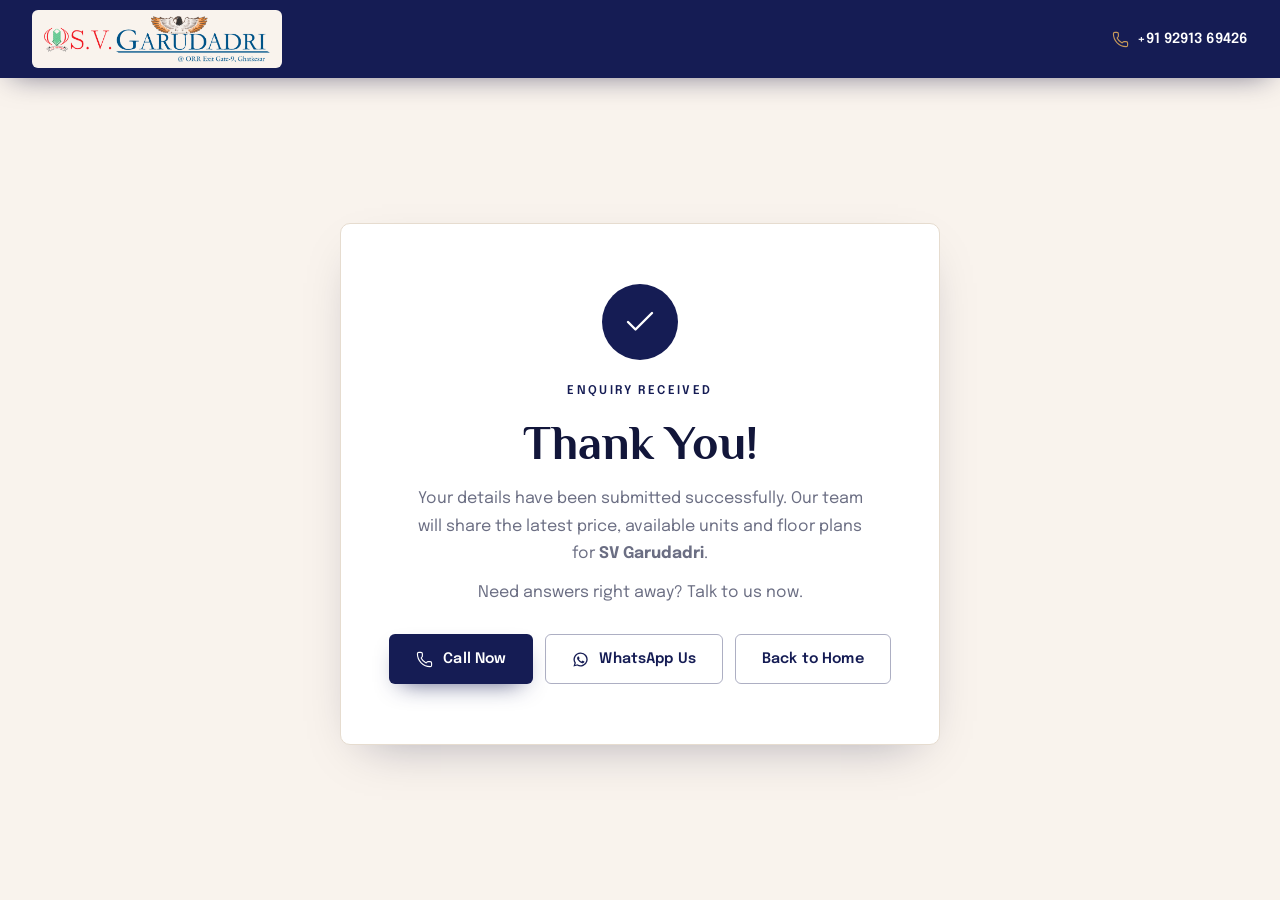
==== commit d48061f3: "Add files via upload" ====
--- a/thank-you.html
+++ b/thank-you.html
@@ -2,41 +2,124 @@
 <html lang="en">
 <head>
   <meta charset="UTF-8">
-  <meta name="viewport" content="width=device-width, initial-scale=1.0">
-  <title>Thank You | SV Garudadri</title>
+  <meta name="viewport" content="width=device-width, initial-scale=1">
+  <title>Thank You — SV Garudadri</title>
   <meta name="robots" content="noindex, nofollow">
-  <link rel="icon" type="image/png" href="images/logo-svsai.png">
+  <meta name="theme-color" content="#151c54">
+  <link rel="icon" type="image/png" href="assets/images/favicon.png">
   <link rel="preconnect" href="https://fonts.googleapis.com">
   <link rel="preconnect" href="https://fonts.gstatic.com" crossorigin>
-  <link href="https://fonts.googleapis.com/css2?family=Philosopher:ital,wght@0,400;0,700;1,400&family=Epilogue:wght@300;400;500;600;700&display=swap" rel="stylesheet">
-  <link rel="stylesheet" href="css/style.css">
-  <!-- Place your conversion pixels here (Meta Lead event / Google Ads conversion) -->
+  <link rel="stylesheet" href="https://fonts.googleapis.com/css2?family=Epilogue:wght@400;500;600&family=Philosopher:wght@700&display=swap">
+  <link rel="stylesheet" href="assets/css/style.css">
+
+  <!-- Conversion fires from assets/js/tracking.js using the IDs in assets/js/config.js (TRACKING) -->
 </head>
-<body>
-<section class="thanks">
-  <div class="thanks-card">
-    <img src="images/logo-garudadri.png" alt="SV Garudadri" class="logo">
-    <div class="check"><svg viewBox="0 0 24 24" fill="none" stroke="currentColor" stroke-width="3" stroke-linecap="round" stroke-linejoin="round"><path d="m5 12 5 5L20 7"/></svg></div>
-    <h1>Thank You<span id="ty-name"></span>!</h1>
-    <p>Your enquiry for <strong id="ty-cfg">SV Garudadri</strong> has been received. Our team will call you shortly with the latest price, available units and floor plans.</p>
-    <p style="font-size:14px">Can't wait? Reach us right away.</p>
-    <div class="actions">
-      <a href="tel:+919577330011" class="btn btn-primary">
-        <svg width="18" height="18" viewBox="0 0 24 24" fill="none" stroke="currentColor" stroke-width="2" stroke-linecap="round" stroke-linejoin="round"><path d="M22 16.92v3a2 2 0 0 1-2.18 2 19.79 19.79 0 0 1-8.63-3.07 19.5 19.5 0 0 1-6-6 19.79 19.79 0 0 1-3.07-8.67A2 2 0 0 1 4.11 2h3a2 2 0 0 1 2 1.72c.13.96.37 1.9.72 2.81a2 2 0 0 1-.45 2.11L8.09 9.91a16 16 0 0 0 6 6l1.27-1.27a2 2 0 0 1 2.11-.45c.91.35 1.85.59 2.81.72A2 2 0 0 1 22 16.92z"/></svg>
-        Call +91 95773 30011
+<body class="page-ty">
+<!-- Flat icon sprite -->
+<svg xmlns="http://www.w3.org/2000/svg" style="display:none" aria-hidden="true">
+<symbol id="i-activity" viewBox="0 0 24 24"><path d="M22 12h-2.48a2 2 0 0 0-1.93 1.46l-2.35 8.36a.25.25 0 0 1-.48 0L9.24 2.18a.25.25 0 0 0-.48 0l-2.35 8.36A2 2 0 0 1 4.49 12H2" /></symbol>
+<symbol id="i-arrow-right" viewBox="0 0 24 24"><path d="M5 12h14" /> <path d="m12 5 7 7-7 7" /></symbol>
+<symbol id="i-arrow-up" viewBox="0 0 24 24"><path d="m5 12 7-7 7 7" /> <path d="M12 19V5" /></symbol>
+<symbol id="i-award" viewBox="0 0 24 24"><path d="m15.477 12.89 1.515 8.526a.5.5 0 0 1-.81.47l-3.58-2.687a1 1 0 0 0-1.197 0l-3.586 2.686a.5.5 0 0 1-.81-.469l1.514-8.526" /> <circle cx="12" cy="8" r="6" /></symbol>
+<symbol id="i-blocks" viewBox="0 0 24 24"><path d="M10 22V7a1 1 0 0 0-1-1H4a2 2 0 0 0-2 2v12a2 2 0 0 0 2 2h12a2 2 0 0 0 2-2v-5a1 1 0 0 0-1-1H2" /> <rect x="14" y="2" width="8" height="8" rx="1" /></symbol>
+<symbol id="i-briefcase" viewBox="0 0 24 24"><path d="M16 20V4a2 2 0 0 0-2-2h-4a2 2 0 0 0-2 2v16" /> <rect width="20" height="14" x="2" y="6" rx="2" /></symbol>
+<symbol id="i-building" viewBox="0 0 24 24"><path d="M12 10h.01" /> <path d="M12 14h.01" /> <path d="M12 6h.01" /> <path d="M16 10h.01" /> <path d="M16 14h.01" /> <path d="M16 6h.01" /> <path d="M8 10h.01" /> <path d="M8 14h.01" /> <path d="M8 6h.01" /> <path d="M9 22v-3a1 1 0 0 1 1-1h4a1 1 0 0 1 1 1v3" /> <rect x="4" y="2" width="16" height="20" rx="2" /></symbol>
+<symbol id="i-building-2" viewBox="0 0 24 24"><path d="M10 12h4" /> <path d="M10 8h4" /> <path d="M14 21v-3a2 2 0 0 0-4 0v3" /> <path d="M6 10H4a2 2 0 0 0-2 2v7a2 2 0 0 0 2 2h16a2 2 0 0 0 2-2V9a2 2 0 0 0-2-2h-2" /> <path d="M6 21V5a2 2 0 0 1 2-2h8a2 2 0 0 1 2 2v16" /></symbol>
+<symbol id="i-car" viewBox="0 0 24 24"><path d="M19 17h2c.6 0 1-.4 1-1v-3c0-.9-.7-1.7-1.5-1.9C18.7 10.6 16 10 16 10s-1.3-1.4-2.2-2.3c-.5-.4-1.1-.7-1.8-.7H5c-.6 0-1.1.4-1.4.9l-1.4 2.9A3.7 3.7 0 0 0 2 12v4c0 .6.4 1 1 1h2" /> <circle cx="7" cy="17" r="2" /> <path d="M9 17h6" /> <circle cx="17" cy="17" r="2" /></symbol>
+<symbol id="i-cctv" viewBox="0 0 24 24"><path d="M16.75 12h3.632a1 1 0 0 1 .894 1.447l-2.034 4.069a1 1 0 0 1-1.708.134l-2.124-2.97" /> <path d="M17.106 9.053a1 1 0 0 1 .447 1.341l-3.106 6.211a1 1 0 0 1-1.342.447L3.61 12.3a2.92 2.92 0 0 1-1.3-3.91L3.69 5.6a2.92 2.92 0 0 1 3.92-1.3z" /> <path d="M2 19h3.76a2 2 0 0 0 1.8-1.1L9 15" /> <path d="M2 21v-4" /> <path d="M7 9h.01" /></symbol>
+<symbol id="i-check" viewBox="0 0 24 24"><path d="M20 6 9 17l-5-5" /></symbol>
+<symbol id="i-circle-check" viewBox="0 0 24 24"><circle cx="12" cy="12" r="10" /> <path d="m16 9-5.5 5.5L8 12" /></symbol>
+<symbol id="i-circle-dot" viewBox="0 0 24 24"><circle cx="12" cy="12" r="1" /> <circle cx="12" cy="12" r="10" /></symbol>
+<symbol id="i-construction" viewBox="0 0 24 24"><rect x="2" y="6" width="20" height="8" rx="1" /> <path d="M17 14v7" /> <path d="M7 14v7" /> <path d="M17 3v3" /> <path d="M7 3v3" /> <path d="M10 14 2.3 6.3" /> <path d="m14 6 7.7 7.7" /> <path d="m8 6 8 8" /></symbol>
+<symbol id="i-dumbbell" viewBox="0 0 24 24"><path d="M17.596 12.768a2 2 0 1 0 2.829-2.829l-1.768-1.767a2 2 0 0 0 2.828-2.829l-2.828-2.828a2 2 0 0 0-2.829 2.828l-1.767-1.768a2 2 0 1 0-2.829 2.829z" /> <path d="m2.5 21.5 1.4-1.4" /> <path d="m20.1 3.9 1.4-1.4" /> <path d="M5.343 21.485a2 2 0 1 0 2.829-2.828l1.767 1.768a2 2 0 1 0 2.829-2.829l-6.364-6.364a2 2 0 1 0-2.829 2.829l1.768 1.767a2 2 0 0 0-2.828 2.829z" /> <path d="m9.6 14.4 4.8-4.8" /></symbol>
+<symbol id="i-fence" viewBox="0 0 24 24"><path d="M4 3 2 5v15c0 .6.4 1 1 1h2c.6 0 1-.4 1-1V5Z" /> <path d="M6 8h4" /> <path d="M6 18h4" /> <path d="m12 3-2 2v15c0 .6.4 1 1 1h2c.6 0 1-.4 1-1V5Z" /> <path d="M14 8h4" /> <path d="M14 18h4" /> <path d="m20 3-2 2v15c0 .6.4 1 1 1h2c.6 0 1-.4 1-1V5Z" /></symbol>
+<symbol id="i-file-check" viewBox="0 0 24 24"><path d="M6 22a2 2 0 0 1-2-2V4a2 2 0 0 1 2-2h8a2.4 2.4 0 0 1 1.704.706l3.588 3.588A2.4 2.4 0 0 1 20 8v12a2 2 0 0 1-2 2z" /> <path d="M14 2v5a1 1 0 0 0 1 1h5" /> <path d="m9 15 2 2 4-4" /></symbol>
+<symbol id="i-flame" viewBox="0 0 24 24"><path d="M12 3q1 4 4 6.5t3 5.5a1 1 0 0 1-14 0 5 5 0 0 1 1-3 1 1 0 0 0 5 0c0-2-1.5-3-1.5-5q0-2 2.5-4" /></symbol>
+<symbol id="i-flower-2" viewBox="0 0 24 24"><path d="M12 5a3 3 0 1 1 3 3m-3-3a3 3 0 1 0-3 3m3-3v1M9 8a3 3 0 1 0 3 3M9 8h1m5 0a3 3 0 1 1-3 3m3-3h-1m-2 3v-1" /> <circle cx="12" cy="8" r="2" /> <path d="M12 10v12" /> <path d="M12 22c4.2 0 7-1.667 7-5-4.2 0-7 1.667-7 5Z" /> <path d="M12 22c-4.2 0-7-1.667-7-5 4.2 0 7 1.667 7 5Z" /></symbol>
+<symbol id="i-footprints" viewBox="0 0 24 24"><path d="M4 16v-2.38C4 11.5 2.97 10.5 3 8c.03-2.72 1.49-6 4.5-6C9.37 2 10 3.8 10 5.5c0 3.11-2 5.66-2 8.68V16a2 2 0 1 1-4 0Z" /> <path d="M20 20v-2.38c0-2.12 1.03-3.12 1-5.62-.03-2.72-1.49-6-4.5-6C14.63 6 14 7.8 14 9.5c0 3.11 2 5.66 2 8.68V20a2 2 0 1 0 4 0Z" /> <path d="M16 17h4" /> <path d="M4 13h4" /></symbol>
+<symbol id="i-graduation-cap" viewBox="0 0 24 24"><path d="M21.42 10.922a1 1 0 0 0-.019-1.838L12.83 5.18a2 2 0 0 0-1.66 0L2.6 9.08a1 1 0 0 0 0 1.832l8.57 3.908a2 2 0 0 0 1.66 0z" /> <path d="M22 10v6" /> <path d="M6 12.5V16a6 3 0 0 0 12 0v-3.5" /></symbol>
+<symbol id="i-hand-coins" viewBox="0 0 24 24"><path d="M11 15h2a2 2 0 1 0 0-4h-3c-.6 0-1.1.2-1.4.6L3 17" /> <path d="m7 21 1.6-1.4c.3-.4.8-.6 1.4-.6h4c1.1 0 2.1-.4 2.8-1.2l4.6-4.4a2 2 0 0 0-2.75-2.91l-4.2 3.9" /> <path d="m2 16 6 6" /> <circle cx="16" cy="9" r="2.9" /> <circle cx="6" cy="5" r="3" /></symbol>
+<symbol id="i-hospital" viewBox="0 0 24 24"><path d="M12 7v4" /> <path d="M14 21v-3a2 2 0 0 0-4 0v3" /> <path d="M14 9h-4" /> <path d="M18 11h2a2 2 0 0 1 2 2v6a2 2 0 0 1-2 2H4a2 2 0 0 1-2-2v-9a2 2 0 0 1 2-2h2" /> <path d="M18 21V5a2 2 0 0 0-2-2H8a2 2 0 0 0-2 2v16" /></symbol>
+<symbol id="i-house" viewBox="0 0 24 24"><path d="M15 21v-8a1 1 0 0 0-1-1h-4a1 1 0 0 0-1 1v8" /> <path d="M3 10a2 2 0 0 1 .709-1.528l7-6a2 2 0 0 1 2.582 0l7 6A2 2 0 0 1 21 10v9a2 2 0 0 1-2 2H5a2 2 0 0 1-2-2z" /></symbol>
+<symbol id="i-landmark" viewBox="0 0 24 24"><path d="M10 18v-7" /> <path d="M11.119 2.205a2 2 0 0 1 1.762 0l7.84 3.846A.5.5 0 0 1 20.5 7h-17a.5.5 0 0 1-.22-.949z" /> <path d="M14 18v-7" /> <path d="M18 18v-7" /> <path d="M3 22h18" /> <path d="M6 18v-7" /></symbol>
+<symbol id="i-laptop" viewBox="0 0 24 24"><path d="M18 5a2 2 0 0 1 2 2v8.526a2 2 0 0 0 .212.897l1.068 2.127a1 1 0 0 1-.9 1.45H3.62a1 1 0 0 1-.9-1.45l1.068-2.127A2 2 0 0 0 4 15.526V7a2 2 0 0 1 2-2z" /> <path d="M20.054 15.987H3.946" /></symbol>
+<symbol id="i-lock" viewBox="0 0 24 24"><rect width="18" height="11" x="3" y="11" rx="2" ry="2" /> <path d="M7 11V7a5 5 0 0 1 10 0v4" /></symbol>
+<symbol id="i-mail" viewBox="0 0 24 24"><path d="m22 7-8.991 5.727a2 2 0 0 1-2.009 0L2 7" /> <rect x="2" y="4" width="20" height="16" rx="2" /></symbol>
+<symbol id="i-map-pin" viewBox="0 0 24 24"><path d="M20 10c0 4.993-5.539 10.193-7.399 11.799a1 1 0 0 1-1.202 0C9.539 20.193 4 14.993 4 10a8 8 0 0 1 16 0" /> <circle cx="12" cy="10" r="3" /></symbol>
+<symbol id="i-menu" viewBox="0 0 24 24"><path d="M4 5h16" /> <path d="M4 12h16" /> <path d="M4 19h16" /></symbol>
+<symbol id="i-party-popper" viewBox="0 0 24 24"><path d="M5.8 11.3 2 22l10.7-3.79" /> <path d="M4 3h.01" /> <path d="M22 8h.01" /> <path d="M15 2h.01" /> <path d="M22 20h.01" /> <path d="m22 2-2.24.75a2.9 2.9 0 0 0-1.96 3.12c.1.86-.57 1.63-1.45 1.63h-.38c-.86 0-1.6.6-1.76 1.44L14 10" /> <path d="m22 13-.82-.33c-.86-.34-1.82.2-1.98 1.11c-.11.7-.72 1.22-1.43 1.22H17" /> <path d="m11 2 .33.82c.34.86-.2 1.82-1.11 1.98C9.52 4.9 9 5.52 9 6.23V7" /> <path d="M11 13c1.93 1.93 2.83 4.17 2 5-.83.83-3.07-.07-5-2-1.93-1.93-2.83-4.17-2-5 .83-.83 3.07.07 5 2Z" /></symbol>
+<symbol id="i-phone" viewBox="0 0 24 24"><path d="M13.832 16.568a1 1 0 0 0 1.213-.303l.355-.465A2 2 0 0 1 17 15h3a2 2 0 0 1 2 2v3a2 2 0 0 1-2 2A18 18 0 0 1 2 4a2 2 0 0 1 2-2h3a2 2 0 0 1 2 2v3a2 2 0 0 1-.8 1.6l-.468.351a1 1 0 0 0-.292 1.233 14 14 0 0 0 6.392 6.384" /></symbol>
+<symbol id="i-plug-zap" viewBox="0 0 24 24"><path d="M6.3 20.3a2.4 2.4 0 0 0 3.4 0L12 18l-6-6-2.3 2.3a2.4 2.4 0 0 0 0 3.4Z" /> <path d="m2 22 3-3" /> <path d="M7.5 13.5 10 11" /> <path d="M10.5 16.5 13 14" /> <path d="m18 3-4 4h6l-4 4" /></symbol>
+<symbol id="i-route" viewBox="0 0 24 24"><circle cx="6" cy="19" r="3" /> <path d="M9 19h8.5a3.5 3.5 0 0 0 0-7h-11a3.5 3.5 0 0 1 0-7H15" /> <circle cx="18" cy="5" r="3" /></symbol>
+<symbol id="i-school" viewBox="0 0 24 24"><path d="M14 21v-3a2 2 0 0 0-4 0v3" /> <path d="M18 4.933V21" /> <path d="m4 6 7.106-3.79a2 2 0 0 1 1.788 0L20 6" /> <path d="m6 11-3.52 2.147a1 1 0 0 0-.48.854V19a2 2 0 0 0 2 2h16a2 2 0 0 0 2-2v-5a1 1 0 0 0-.48-.853L18 11" /> <path d="M6 4.933V21" /> <circle cx="12" cy="9" r="2" /></symbol>
+<symbol id="i-shield-check" viewBox="0 0 24 24"><path d="M20 13c0 5-3.5 7.5-7.66 8.95a1 1 0 0 1-.67-.01C7.5 20.5 4 18 4 13V6a1 1 0 0 1 1-1c2 0 4.5-1.2 6.24-2.72a1.17 1.17 0 0 1 1.52 0C14.51 3.81 17 5 19 5a1 1 0 0 1 1 1z" /> <path d="m9 12 2 2 4-4" /></symbol>
+<symbol id="i-shopping-bag" viewBox="0 0 24 24"><path d="M16 10a4 4 0 0 1-8 0" /> <path d="M3.103 6.034h17.794" /> <path d="M3.4 5.467a2 2 0 0 0-.4 1.2V20a2 2 0 0 0 2 2h14a2 2 0 0 0 2-2V6.667a2 2 0 0 0-.4-1.2l-2-2.667A2 2 0 0 0 17 2H7a2 2 0 0 0-1.6.8z" /></symbol>
+<symbol id="i-shopping-cart" viewBox="0 0 24 24"><path d="m2.05 2.05 1.099-.028a1 1 0 0 1 1.008.815l2.69 14.347A1 1 0 0 0 7.83 18H18" /> <path d="M4.563 5h16.435a1 1 0 0 1 .981 1.204l-1.026 6.226A2 2 0 0 1 18.962 14H6.25" /> <circle cx="18" cy="20" r="2" /> <circle cx="8" cy="20" r="2" /></symbol>
+<symbol id="i-store" viewBox="0 0 24 24"><path d="M15 21v-5a1 1 0 0 0-1-1h-4a1 1 0 0 0-1 1v5" /> <path d="M17.774 10.31a1.12 1.12 0 0 0-1.549 0 2.5 2.5 0 0 1-3.451 0 1.12 1.12 0 0 0-1.548 0 2.5 2.5 0 0 1-3.452 0 1.12 1.12 0 0 0-1.549 0 2.5 2.5 0 0 1-3.77-3.248l2.889-4.184A2 2 0 0 1 7 2h10a2 2 0 0 1 1.653.873l2.895 4.192a2.5 2.5 0 0 1-3.774 3.244" /> <path d="M4 10.95V19a2 2 0 0 0 2 2h12a2 2 0 0 0 2-2v-8.05" /></symbol>
+<symbol id="i-tag" viewBox="0 0 24 24"><path d="M12.586 2.586A2 2 0 0 0 11.172 2H4a2 2 0 0 0-2 2v7.172a2 2 0 0 0 .586 1.414l8.704 8.704a2.426 2.426 0 0 0 3.42 0l6.58-6.58a2.426 2.426 0 0 0 0-3.42z" /> <circle cx="7.5" cy="7.5" r=".5" fill="currentColor" /></symbol>
+<symbol id="i-train-front" viewBox="0 0 24 24"><path d="M8 3.1V7a4 4 0 0 0 8 0V3.1" /> <path d="m9 15-1-1" /> <path d="m15 15 1-1" /> <path d="M9 19c-2.8 0-5-2.2-5-5v-4a8 8 0 0 1 16 0v4c0 2.8-2.2 5-5 5Z" /> <path d="m8 19-2 3" /> <path d="m16 19 2 3" /></symbol>
+<symbol id="i-trees" viewBox="0 0 24 24"><path d="M10 10v.2A3 3 0 0 1 8.9 16H5a3 3 0 0 1-1-5.8V10a3 3 0 0 1 6 0Z" /> <path d="M7 16v6" /> <path d="M13 19v3" /> <path d="M12 19h8.3a1 1 0 0 0 .7-1.7L18 14h.3a1 1 0 0 0 .7-1.7L16 9h.2a1 1 0 0 0 .8-1.7L13 3l-1.4 1.5" /></symbol>
+<symbol id="i-waves" viewBox="0 0 24 24"><path d="M2 12q2.5 2 5 0t5 0 5 0 5 0" /> <path d="M2 19q2.5 2 5 0t5 0 5 0 5 0" /> <path d="M2 5q2.5 2 5 0t5 0 5 0 5 0" /></symbol>
+<symbol id="i-waves-ladder" viewBox="0 0 24 24"><path d="M19 5a2 2 0 0 0-2 2v11" /> <path d="M2 18c.6.5 1.2 1 2.5 1 2.5 0 2.5-2 5-2 2.6 0 2.4 2 5 2 2.5 0 2.5-2 5-2 1.3 0 1.9.5 2.5 1" /> <path d="M7 13h10" /> <path d="M7 9h10" /> <path d="M9 5a2 2 0 0 0-2 2v11" /></symbol>
+<symbol id="i-x" viewBox="0 0 24 24"><path d="M18 6 6 18" /> <path d="m6 6 12 12" /></symbol>
+<symbol id="i-whatsapp" viewBox="0 0 24 24"><path fill="currentColor" stroke="none" d="M12.04 2a9.9 9.9 0 0 0-8.5 14.97L2 22l5.17-1.5A9.93 9.93 0 1 0 12.04 2Zm0 1.8a8.12 8.12 0 0 1 6.9 12.42 8.13 8.13 0 0 1-10.9 2.74l-.38-.22-3.02.88.9-2.93-.25-.4A8.12 8.12 0 0 1 12.04 3.8Zm-3.3 3.9c-.17 0-.44.06-.67.31-.23.25-.88.86-.88 2.1 0 1.23.9 2.43 1.03 2.6.13.16 1.75 2.8 4.33 3.81 2.14.84 2.58.68 3.04.63.47-.04 1.5-.61 1.72-1.2.21-.6.21-1.1.15-1.21-.07-.11-.24-.17-.5-.3-.25-.13-1.5-.74-1.73-.83-.23-.08-.4-.12-.57.13-.17.25-.65.82-.8.99-.15.17-.3.19-.55.06-.25-.12-1.07-.39-2.04-1.25-.75-.67-1.26-1.5-1.41-1.75-.15-.26-.02-.4.11-.52.12-.11.26-.3.38-.44.13-.15.17-.26.26-.43.08-.17.04-.31-.02-.44-.07-.13-.56-1.4-.79-1.9-.19-.43-.4-.44-.58-.45l-.48-.01Z"/></symbol>
+</svg>
+
+<header class="header is-scrolled">
+  <div class="container header__inner">
+    <a href="/" class="header__logo" data-home aria-label="SV Garudadri home">
+      <img src="assets/images/logo.png" alt="S.V. Garudadri" width="815" height="166">
+    </a>
+    <div class="header__actions">
+      <a class="header__phone" href="tel:+919291369426" data-tel aria-label="Call us">
+        <svg class="icon"><use href="#i-phone"/></svg><span>+91 92913 69426</span>
       </a>
-      <a href="https://wa.me/919577330011?text=Hi%2C%20I%20just%20enquired%20about%20SV%20Garudadri" class="btn btn-gold" target="_blank" rel="noopener">WhatsApp Us</a>
-      <a href="/" class="btn btn-outline">Back to Home</a>
     </div>
-    <p style="margin-top:26px;font-size:12px;color:var(--muted)">TS RERA No. P02200007683 · HMDA Approved · S.V. Sai Builders</p>
   </div>
-</section>
+</header>
+
+<main class="ty">
+  <div class="ty__card">
+    <div class="ty__icon"><svg class="icon"><use href="#i-check"/></svg></div>
+    <span class="eyebrow">Enquiry received</span>
+    <h1>Thank You<span data-ty-name></span>!</h1>
+    <p>Your details have been submitted successfully. Our team will share the latest price, available units and floor plans for <b>SV Garudadri</b>.</p>
+    <p>Need answers right away? Talk to us now.</p>
+    <div class="ty__actions">
+      <a class="btn btn--primary" href="tel:+919291369426" data-tel><svg class="icon"><use href="#i-phone"/></svg> Call Now</a>
+      <a class="btn btn--outline" href="https://wa.me/919291369426" data-wa target="_blank" rel="noopener"><svg class="icon"><use href="#i-whatsapp"/></svg> WhatsApp Us</a>
+      <a class="btn btn--outline" href="/" data-home>Back to Home</a>
+    </div>
+  </div>
+</main>
+
+<script src="assets/js/config.js"></script>
+<script src="assets/js/tracking.js"></script>
 <script>
-  try {
-    var n = sessionStorage.getItem("svg_lead_name"), c = sessionStorage.getItem("svg_lead_cfg");
-    if (n) document.getElementById("ty-name").textContent = ", " + n.split(" ")[0];
-    if (c) document.getElementById("ty-cfg").textContent = c + " at SV Garudadri";
-  } catch (e) {}
+  (function () {
+    var C = window.SITE_CONFIG || {};
+    document.querySelectorAll("[data-tel]").forEach(function (a) { if (C.PHONE) a.href = "tel:+" + C.PHONE; });
+    document.querySelectorAll("[data-wa]").forEach(function (a) {
+      if (C.WHATSAPP) a.href = "https://wa.me/" + C.WHATSAPP + "?text=" + encodeURIComponent(C.WHATSAPP_TEXT || "");
+    });
+    // works on Vercel (/thank-you) and when opened as a local file
+    if (location.protocol === "file:" || /\.html$/.test(location.pathname)) {
+      document.querySelectorAll("[data-home]").forEach(function (a) { a.href = "index.html"; });
+    }
+    try {
+      var lead = JSON.parse(sessionStorage.getItem("svg_lead") || "{}");
+      if (lead.name) document.querySelector("[data-ty-name]").textContent = ", " + lead.name.split(" ")[0];
+      // Count the conversion once per lead (a refresh or back button will not double count)
+      if (lead.fresh) {
+        var T = C.TRACKING || {};
+        window.svUserData(lead.email, lead.phone);
+        window.svTrack("generate_lead", { form_name: lead.source || "", configuration: lead.configuration || "" });
+        window.svConversion(T.ADS_LEAD_LABEL);
+        lead.fresh = false;
+        sessionStorage.setItem("svg_lead", JSON.stringify(lead));
+      }
+    } catch (e) {}
+  })();
 </script>
 </body>
 </html>
--- a/assets/css/style.css
+++ b/assets/css/style.css
@@ -0,0 +1,439 @@
+/* ==========================================================
+   SV Garudadri — Landing Page
+   Design language: Adarsh Welkin Park (layout, components)
+   Brand: Philosopher (headings) · Epilogue (body)
+          #f9f3ed page · #151c54 primary · #00022d highlight
+   ========================================================== */
+
+:root {
+  --blue: #151c54;      /* primary */
+  --blue-2: #101645;    /* cards on blue */
+  --blue-3: #00022d;    /* deepest / highlight sections */
+  --gold: #c79a5b;      /* accent */
+  --gold-d: #a57a3c;
+  --gold-l: #f6e9d6;
+  --paper: #f9f3ed;     /* whole page background */
+  --mist: #f1e7da;
+  --white: #ffffff;
+  --ink: #12163a;
+  --text: #3a3d52;
+  --muted: #6b6e83;
+  --on-blue: #c9cde6;
+  --line: #e6dccf;
+  --line-d: rgba(255, 255, 255, 0.16);
+  --ok: #1f8a4c;
+  --err: #c0392b;
+  --display: "Philosopher", Georgia, "Times New Roman", serif;
+  --sans: "Epilogue", system-ui, -apple-system, "Segoe UI", Roboto, Arial, sans-serif;
+  --r: 10px;
+  --w: 1240px;
+  --g: 16px;
+  --hdr: 66px;
+  --shadow: 0 18px 50px -24px rgba(0, 2, 45, 0.35);
+  --ease: cubic-bezier(0.22, 0.61, 0.36, 1);
+}
+
+*, *::before, *::after { box-sizing: border-box; }
+html { -webkit-text-size-adjust: 100%; scroll-behavior: smooth; scroll-padding-top: calc(var(--hdr) + 8px); }
+body { margin: 0; font: 400 16px/1.7 var(--sans); color: var(--text); background: var(--paper); -webkit-font-smoothing: antialiased; text-rendering: optimizeLegibility; overflow-x: hidden; }
+body.no-scroll { overflow: hidden; }
+img { max-width: 100%; height: auto; display: block; }
+a { color: inherit; text-decoration: none; }
+button { font-family: inherit; cursor: pointer; }
+p { margin: 0 0 1em; }
+ul, ol { margin: 0; padding: 0; list-style: none; }
+:focus-visible { outline: 2px solid var(--gold); outline-offset: 3px; }
+
+h1, h2, h3, h4 { font-family: var(--display); font-weight: 700; color: var(--ink); margin: 0; line-height: 1.15; letter-spacing: -0.005em; text-wrap: balance; }
+h2 { font-size: clamp(1.9rem, 3.8vw, 3rem); }
+h3 { font-size: clamp(1.2rem, 1.8vw, 1.45rem); line-height: 1.25; }
+h1 .hl, h2 .hl { display: block; font-family: var(--sans); font-weight: 600; letter-spacing: -0.01em; color: var(--gold-d); font-size: 0.8em; margin-top: 0.16em; }
+
+.icon { width: 1em; height: 1em; fill: none; stroke: currentColor; stroke-width: 1.6; stroke-linecap: round; stroke-linejoin: round; flex-shrink: 0; }
+.container { width: 100%; max-width: calc(var(--w) + 2 * var(--g)); margin: 0 auto; padding: 0 var(--g); }
+
+/* ---------- Sections ---------- */
+.sec { padding: 80px 0; position: relative; }
+.sec.mist { background: var(--mist); }
+.sec.white { background: var(--white); }
+.sec.blue { background: var(--blue); color: var(--on-blue); }
+.blue h2, .blue h3, .blue strong { color: #fff; }
+.blue h2 .hl { color: var(--gold); }
+.blue .eyebrow { color: #fff; }
+.sec-head { max-width: 800px; margin-bottom: 48px; }
+.sec-head h2 { margin-bottom: 22px; }
+.sec-head h2:last-child { margin-bottom: 0; }
+.answer { font-size: 1.12rem; line-height: 1.65; color: var(--ink); margin: 0; }
+.blue .answer { color: #eaecf9; }
+.eyebrow { display: flex; align-items: center; gap: 12px; font: 600 12px/1.2 var(--sans); letter-spacing: 0.2em; text-transform: uppercase; color: var(--blue); margin: 0 0 18px; }
+.eyebrow::before { content: ""; width: 32px; height: 2px; background: var(--gold); border-radius: 2px; flex-shrink: 0; }
+.eyebrow .n { color: var(--gold-d); }
+.blue .eyebrow .n { color: var(--gold); }
+.split { display: grid; gap: 44px; align-items: start; }
+.split > * { min-width: 0; }
+
+/* ---------- Buttons ---------- */
+.btn { display: inline-flex; align-items: center; justify-content: center; gap: 10px; min-height: 50px; padding: 0 26px; border: 1px solid transparent; border-radius: 6px; font: 600 14.5px/1 var(--sans); letter-spacing: 0.01em; white-space: nowrap; transition: background 0.25s var(--ease), color 0.25s, border-color 0.25s, box-shadow 0.25s, transform 0.25s; }
+.btn:hover { transform: translateY(-1px); }
+.btn .icon { font-size: 17px; }
+.btn--primary { background: var(--blue); color: #fff; box-shadow: 0 10px 24px -12px rgba(21, 28, 84, 0.8); }
+.btn--primary:hover { background: var(--blue-3); }
+.btn--gold { background: var(--gold); color: var(--blue-3); }
+.btn--gold:hover { background: #d4ab71; }
+.btn--outline { background: transparent; color: var(--blue); border-color: rgba(21, 28, 84, 0.35); }
+.btn--outline:hover { border-color: var(--blue); background: var(--white); }
+.btn--ghost { background: rgba(255, 255, 255, 0.08); color: #fff; border-color: rgba(255, 255, 255, 0.55); }
+.btn--ghost:hover { background: #fff; color: var(--blue); }
+.blue .btn--primary { background: #fff; color: var(--blue); box-shadow: none; }
+.blue .btn--primary:hover { background: var(--gold); color: var(--blue-3); }
+.btn--block { width: 100%; }
+.btn--sm { min-height: 44px; padding: 0 20px; font-size: 14px; }
+.btn[disabled] { opacity: 0.6; pointer-events: none; }
+
+/* ---------- Header ---------- */
+.header { position: fixed; top: 0; left: 0; right: 0; z-index: 50; height: var(--hdr); background: var(--blue); color: #fff; transition: box-shadow 0.3s; }
+.header.is-scrolled { box-shadow: 0 8px 30px -12px rgba(0, 2, 45, 0.6); }
+.header__inner { display: flex; align-items: center; gap: 20px; height: 100%; max-width: none; padding: 0 20px; }
+.header__logo { display: inline-flex; align-items: center; background: var(--paper); border-radius: 6px; padding: 6px 12px; flex-shrink: 0; }
+.header__logo img { height: 38px; width: auto; }
+.nav { display: none; }
+.nav a { font: 500 14px/1 var(--sans); color: rgba(255, 255, 255, 0.86); padding: 10px 0; position: relative; transition: color 0.2s; }
+.nav a:hover { color: #fff; }
+.nav a::after { content: ""; position: absolute; left: 0; right: 0; bottom: 2px; height: 2px; background: var(--gold); transform: scaleX(0); transform-origin: left; transition: transform 0.3s var(--ease); }
+.nav a:hover::after { transform: scaleX(1); }
+.header__actions { display: flex; align-items: center; gap: 12px; margin-left: auto; }
+.header__phone { display: inline-flex; align-items: center; justify-content: center; gap: 8px; width: 44px; height: 44px; border: 1px solid var(--line-d); border-radius: 6px; font: 600 14px/1 var(--sans); color: #fff; }
+.header__phone span { display: none; }
+.header__phone .icon { font-size: 17px; color: var(--gold); }
+.header__actions .btn { display: none; }
+.menu-toggle { display: inline-flex; align-items: center; justify-content: center; width: 44px; height: 44px; border: 1px solid var(--line-d); border-radius: 6px; background: transparent; color: #fff; font-size: 20px; }
+.nav.is-open { display: flex; flex-direction: column; position: absolute; top: var(--hdr); left: 0; right: 0; background: var(--blue-2); padding: 8px 20px 18px; box-shadow: 0 20px 40px -20px rgba(0, 2, 45, 0.7); }
+.nav.is-open a { padding: 16px 0; border-bottom: 1px solid var(--line-d); font-size: 15px; }
+.nav.is-open a::after { display: none; }
+
+/* ---------- Hero ---------- */
+.hero { position: relative; background: var(--blue-3); margin-top: var(--hdr); }
+.hero-media { position: relative; height: min(78svh, 760px); min-height: 420px; overflow: hidden; }
+.hero-media picture { display: block; width: 100%; height: 100%; }
+.hero-media img { width: 100%; height: 100%; object-fit: cover; object-position: 50% 60%; }
+.hero-media::after { content: ""; position: absolute; inset: 0; background: linear-gradient(rgba(0, 2, 45, 0.3), rgba(0, 2, 45, 0) 30%, rgba(0, 2, 45, 0.1) 70%, rgba(0, 2, 45, 0.6)); }
+.hero-tag { position: absolute; left: var(--g); top: 22px; z-index: 2; display: inline-flex; align-items: center; gap: 8px; padding: 9px 14px; border-radius: 40px; background: rgba(255, 255, 255, 0.94); font: 600 12px/1 var(--sans); letter-spacing: 0.06em; text-transform: uppercase; color: var(--blue); }
+.hero-tag .dot { width: 8px; height: 8px; border-radius: 50%; background: #e0552b; box-shadow: 0 0 0 4px rgba(224, 85, 43, 0.2); animation: pulse 1.8s ease-in-out infinite; }
+@keyframes pulse { 50% { box-shadow: 0 0 0 7px rgba(224, 85, 43, 0); } }
+.hero-card-wrap { position: relative; z-index: 3; margin-top: -130px; }
+.hero-card { background: var(--white); border-radius: var(--r); box-shadow: var(--shadow); padding: 34px 22px 28px; text-align: center; }
+.hero-card .kicker { font: 600 12px/1.2 var(--sans); letter-spacing: 0.24em; text-transform: uppercase; color: var(--muted); margin: 0 0 14px; }
+.hero h1 { font-size: clamp(2.3rem, 5.4vw, 3.9rem); line-height: 1.08; margin: 0 0 12px; }
+.hero h1 .hl { font-size: 0.42em; letter-spacing: 0.02em; margin-top: 0.5em; line-height: 1.3; }
+.hero .loc { align-self: center; display: inline-flex; align-items: center; gap: 8px; font: 600 13px/1.2 var(--sans); letter-spacing: 0.14em; text-transform: uppercase; color: var(--blue); margin: 10px 0 18px; }
+.hero .loc .icon { font-size: 16px; color: var(--gold-d); }
+.hero .lede { max-width: 760px; margin: 0 auto 22px; font-size: 1.02rem; }
+.hero-ctas { display: flex; flex-wrap: wrap; justify-content: center; gap: 12px; }
+.hero-stats { margin: 30px 0 0; padding: 26px 0 0; border-top: 1px solid var(--line); display: grid; grid-template-columns: repeat(2, 1fr); gap: 22px 10px; }
+.hero-stats b { display: block; font: 700 clamp(1.5rem, 2.6vw, 2.1rem)/1 var(--display); color: var(--blue); margin-bottom: 8px; }
+.hero-stats span { display: block; font: 500 12px/1.4 var(--sans); letter-spacing: 0.08em; text-transform: uppercase; color: var(--muted); }
+.hero-stats small { display: block; font: 600 11px/1.3 var(--sans); letter-spacing: 0.14em; text-transform: uppercase; color: var(--gold-d); margin-bottom: 8px; }
+
+/* ---------- Location ---------- */
+.cgrid { display: grid; grid-template-columns: repeat(2, 1fr); gap: 10px; }
+.cgrid li { display: flex; flex-direction: column; align-items: flex-start; gap: 12px; padding: 18px 16px; border-radius: var(--r); background: var(--white); border: 1px solid var(--line); font: 500 14px/1.35 var(--sans); color: var(--ink); transition: border-color 0.25s, transform 0.25s var(--ease), box-shadow 0.25s; }
+.cgrid li:hover { border-color: var(--gold); transform: translateY(-2px); box-shadow: 0 14px 30px -22px rgba(0, 2, 45, 0.5); }
+.cgrid .icon { font-size: 22px; color: var(--gold-d); }
+.blue .cgrid li { background: var(--blue-2); border-color: var(--line-d); color: #fff; }
+.blue .cgrid .icon { color: var(--gold); }
+.frame { margin: 0; position: relative; border-radius: var(--r); overflow: hidden; box-shadow: var(--shadow); background: var(--white); }
+.frame--map { min-height: 380px; height: 100%; }
+.frame--map iframe { position: absolute; inset: 0; width: 100%; height: 100%; border: 0; }
+.frame__chip { position: absolute; z-index: 2; left: 14px; top: 14px; display: inline-flex; align-items: center; gap: 8px; padding: 8px 14px; border-radius: 40px; background: rgba(255, 255, 255, 0.96); font: 600 12px/1 var(--sans); color: var(--blue); box-shadow: 0 8px 20px -12px rgba(0, 2, 45, 0.5); }
+.frame__chip .icon { color: var(--gold-d); font-size: 14px; }
+
+/* ---------- Enquire (home page form) ---------- */
+.enq { overflow: hidden; }
+.enq-bg { position: absolute; inset: 0; background: url("../images/hero-bg.webp") center / cover; opacity: 0.1; }
+.enq .container { position: relative; }
+.callout { display: inline-flex; align-items: center; gap: 10px; padding: 12px 16px; border-radius: var(--r); background: rgba(255, 255, 255, 0.08); color: #fff; font: 600 13px/1.3 var(--sans); letter-spacing: 0.06em; text-transform: uppercase; margin: 0 0 26px; }
+.callout .icon { color: var(--gold); font-size: 18px; }
+.callout--light { background: var(--gold-l); color: #7c5a26; font-size: 11.5px; padding: 9px 12px; margin-bottom: 14px; }
+.callout--light .icon { color: var(--gold-d); font-size: 15px; }
+.kv { display: grid; gap: 12px; margin: 0 0 28px; }
+.kv li { display: flex; align-items: center; gap: 14px; padding: 18px; border: 1px solid var(--line-d); border-radius: var(--r); background: var(--blue-2); }
+.kv .icon { font-size: 22px; color: var(--gold); }
+.kv .k { display: block; font: 600 11px/1.3 var(--sans); letter-spacing: 0.14em; text-transform: uppercase; color: var(--on-blue); }
+.kv .v { display: block; font: 700 1.5rem/1.2 var(--display); color: #fff; margin-top: 4px; }
+.reach { display: flex; align-items: center; gap: 14px; }
+.reach > span { width: 48px; height: 48px; border-radius: 6px; border: 1px solid var(--line-d); display: grid; place-items: center; color: var(--gold); font-size: 20px; }
+.reach small { display: block; font: 600 11px/1.3 var(--sans); letter-spacing: 0.14em; text-transform: uppercase; color: var(--on-blue); }
+.reach a { font: 700 1.45rem/1.3 var(--display); color: #fff; }
+.form-card { background: var(--white); border-radius: var(--r); padding: 30px 22px; box-shadow: 0 30px 70px -30px rgba(0, 0, 0, 0.7); color: var(--text); }
+.form-card h3 { color: var(--ink); font-size: 1.6rem; margin-bottom: 6px; }
+.form-card > p { font-size: 14px; color: var(--muted); margin-bottom: 20px; }
+
+/* ---------- Lead form ---------- */
+.lead-form { display: grid; gap: 14px; }
+.field { position: relative; }
+.field label, .field__label { display: block; font: 600 11px/1.3 var(--sans); letter-spacing: 0.14em; text-transform: uppercase; color: var(--muted); margin-bottom: 7px; }
+.field input[type="text"], .field input[type="tel"], .field input[type="email"] { width: 100%; height: 50px; padding: 0 14px; border-radius: 6px; border: 1px solid var(--line); background: var(--paper); color: var(--ink); font: 400 15px/1 var(--sans); transition: border-color 0.2s, box-shadow 0.2s, background 0.2s; appearance: none; -webkit-appearance: none; }
+.field input::placeholder { color: #a4a6b6; }
+.field input:focus { outline: none; border-color: var(--blue); background: #fff; box-shadow: 0 0 0 4px rgba(21, 28, 84, 0.08); }
+.field.has-error input[type="text"], .field.has-error input[type="tel"], .field.has-error input[type="email"] { border-color: var(--err); }
+.field__error { display: none; font-size: 12px; color: var(--err); margin-top: 5px; }
+.field.has-error .field__error { display: block; }
+.phone-wrap { display: flex; align-items: stretch; gap: 8px; }
+.phone-wrap__box { position: relative; flex: 1; min-width: 0; }
+.phone-wrap__box::before { content: "+91"; position: absolute; left: 14px; top: 50%; transform: translateY(-50%); font-size: 15px; color: var(--muted); font-weight: 500; pointer-events: none; }
+.phone-wrap__box input[type="tel"] { padding-left: 52px; }
+.otp-btn { height: 50px; padding: 0 14px; border-radius: 6px; border: 1px solid var(--blue); background: #fff; color: var(--blue); font: 600 13px/1 var(--sans); white-space: nowrap; transition: background 0.2s, color 0.2s; }
+.otp-btn:hover { background: var(--blue); color: #fff; }
+.otp-btn[disabled] { opacity: 0.55; pointer-events: none; }
+.otp-row { display: none; }
+.otp-row.is-open { display: block; }
+.otp-row__line { display: flex; gap: 8px; }
+.otp-row__line input[type="text"] { flex: 1; letter-spacing: 0.4em; font-weight: 600; text-align: center; }
+.otp-row__meta { display: flex; justify-content: space-between; gap: 10px; font-size: 12px; color: var(--muted); margin-top: 6px; }
+.otp-row__meta button { background: none; border: 0; padding: 0; color: var(--blue); font-weight: 600; font-size: 12px; text-decoration: underline; }
+.otp-row__meta button[disabled] { color: var(--muted); text-decoration: none; pointer-events: none; }
+.otp-status { font-size: 12px; margin-top: 6px; display: none; align-items: center; gap: 6px; }
+.otp-status.is-ok { display: flex; color: var(--ok); font-weight: 600; }
+.otp-status.is-err { display: flex; color: var(--err); }
+.otp-status .icon { font-size: 14px; }
+.otp-status button { background: none; border: 0; padding: 0; margin-left: 6px; color: var(--muted); font-size: 12px; text-decoration: underline; font-weight: 400; }
+.radio-pills { display: grid; grid-template-columns: 1fr 1fr; gap: 10px; }
+.field .radio-pills label { margin: 0; font: 500 15px/1 var(--sans); letter-spacing: 0; text-transform: none; color: var(--ink); cursor: pointer; position: relative; }
+.radio-pills input { position: absolute; opacity: 0; width: 100%; height: 100%; inset: 0; margin: 0; cursor: pointer; }
+.radio-pills span { display: flex; align-items: center; gap: 10px; height: 50px; padding: 0 14px; border-radius: 6px; border: 1px solid var(--line); background: var(--paper); transition: border-color 0.2s, background 0.2s; }
+.radio-pills span::before { content: ""; width: 16px; height: 16px; border-radius: 50%; border: 1.5px solid #a4a6b6; box-shadow: inset 0 0 0 3px var(--paper); transition: background 0.2s, border-color 0.2s; }
+.radio-pills input:checked + span { border-color: var(--blue); background: #fff; }
+.radio-pills input:checked + span::before { background: var(--blue); border-color: var(--blue); box-shadow: inset 0 0 0 3px #fff; }
+.radio-pills input:focus-visible + span { box-shadow: 0 0 0 4px rgba(21, 28, 84, 0.12); }
+.field.has-error .radio-pills span { border-color: var(--err); }
+.form-msg { display: none; font-size: 13px; color: var(--err); text-align: center; }
+.form-msg.is-on { display: block; }
+.form-foot { font-size: 12px; line-height: 1.5; color: var(--muted); text-align: center; margin: 2px 0 0; }
+.lead-form .btn--primary, .blue .lead-form .btn--primary { background: var(--blue); color: #fff; box-shadow: 0 10px 24px -12px rgba(21, 28, 84, 0.8); }
+.lead-form .btn--primary:hover, .blue .lead-form .btn--primary:hover { background: var(--blue-3); color: #fff; }
+.btn .spinner { width: 16px; height: 16px; border: 2px solid rgba(255, 255, 255, 0.4); border-top-color: #fff; border-radius: 50%; animation: spin 0.7s linear infinite; display: none; }
+.btn.is-loading .spinner { display: inline-block; }
+.btn.is-loading .icon { display: none; }
+@keyframes spin { to { transform: rotate(360deg); } }
+
+/* ---------- Amenities ---------- */
+.agroups { display: grid; gap: 40px; }
+.subh { display: flex; align-items: center; gap: 14px; font: 600 12px/1.2 var(--sans); letter-spacing: 0.2em; text-transform: uppercase; color: var(--blue); margin: 0 0 18px; }
+.subh::after { content: ""; flex: 1; height: 1px; background: var(--line); }
+.mist .subh::after { background: #dccfbd; }
+.mist .cgrid li { border-color: #e2d6c5; }
+
+/* ---------- Image band ---------- */
+.band-img { position: relative; background: var(--blue-3); color: #fff; overflow: hidden; }
+.band-img > img { position: absolute; inset: 0; width: 100%; height: 100%; object-fit: cover; object-position: 50% 40%; }
+.band-img::after { content: ""; position: absolute; inset: 0; background: linear-gradient(90deg, rgba(0, 2, 45, 0.92) 0%, rgba(0, 2, 45, 0.72) 45%, rgba(0, 2, 45, 0.25) 100%); }
+.band-img .container { position: relative; z-index: 2; padding-top: 110px; padding-bottom: 110px; }
+.band-img h2 { color: #fff; max-width: 640px; }
+.band-img h2 .hl { color: var(--gold); }
+.band-img .eyebrow { color: #fff; }
+.band-img p { max-width: 520px; font-size: 1.08rem; color: #eaecf9; margin: 22px 0 28px; }
+.band-img small { display: block; margin-top: 18px; font-size: 12px; color: rgba(255, 255, 255, 0.7); }
+
+/* ---------- Gallery ---------- */
+.tiles { display: grid; gap: 16px; }
+.tile { position: relative; overflow: hidden; background: var(--blue-3); margin: 0; border-radius: var(--r); }
+.tile img { width: 100%; height: 100%; object-fit: cover; aspect-ratio: 4 / 3; transition: transform 1.2s var(--ease); }
+.tile:hover img { transform: scale(1.04); }
+.tile figcaption { position: absolute; left: 0; right: 0; bottom: 0; padding: 44px 20px 18px; background: linear-gradient(0deg, rgba(0, 2, 45, 0.88), transparent); color: #fff; margin: 0; }
+.tile figcaption b { display: block; font: 700 1.1rem/1.25 var(--display); }
+
+/* ---------- Plans & price ---------- */
+.plans { display: grid; gap: 16px; }
+.plan { display: flex; flex-direction: column; background: var(--white); border: 1px solid var(--line); border-radius: var(--r); overflow: hidden; transition: box-shadow 0.3s, transform 0.3s var(--ease); }
+.plan:hover { box-shadow: var(--shadow); transform: translateY(-2px); }
+.plan__img { position: relative; aspect-ratio: 16 / 10; overflow: hidden; background: var(--mist); border: 0; padding: 0; width: 100%; display: block; }
+.plan__img img { width: 100%; height: 100%; object-fit: cover; object-position: 100% 70%; filter: blur(7px); transform: scale(1.7); transform-origin: 85% 60%; }
+.plan__lock { position: absolute; inset: 0; display: grid; place-items: center; }
+.plan__lock span { width: 50px; height: 50px; border-radius: 50%; background: rgba(255, 255, 255, 0.94); color: var(--blue); display: grid; place-items: center; font-size: 20px; box-shadow: 0 10px 24px -12px rgba(0, 2, 45, 0.6); }
+.plan__body { padding: 24px; display: flex; flex-direction: column; gap: 18px; flex: 1; }
+.plan__top { display: flex; align-items: flex-end; justify-content: space-between; gap: 16px; padding-bottom: 18px; border-bottom: 1px solid var(--line); }
+.plan .k { display: block; font: 600 11px/1.3 var(--sans); letter-spacing: 0.14em; text-transform: uppercase; color: var(--muted); margin-bottom: 6px; }
+.plan h3 { font-size: 1.7rem; }
+.plan__size { font: 600 0.98rem/1.35 var(--sans); color: var(--ink); }
+.plan__price { text-align: right; }
+.plan__price strong { display: block; font: 700 1.9rem/1 var(--display); color: var(--blue); }
+.note { font-size: 13px; color: var(--muted); margin: 26px 0 0; }
+
+/* ---------- Approvals ---------- */
+.rera-cards { display: grid; gap: 16px; margin-bottom: 40px; }
+.rera-card { padding: 24px; border-radius: var(--r); border: 1px solid var(--line); background: var(--white); display: flex; gap: 16px; align-items: flex-start; }
+.mist .rera-card { border-color: #e2d6c5; }
+.rera-card .icon { font-size: 26px; color: var(--gold-d); margin-top: 2px; }
+.rera-card .k { font: 600 11px/1.3 var(--sans); letter-spacing: 0.14em; text-transform: uppercase; color: var(--muted); margin: 0 0 6px; }
+.rera-card .v { font: 600 1.02rem/1.45 var(--sans); color: var(--ink); margin: 0; }
+
+/* ---------- Footer ---------- */
+.footer { background: var(--blue-3); color: var(--on-blue); padding: 60px 0 30px; font-size: 14px; }
+.footer__top { display: grid; gap: 34px; padding-bottom: 34px; border-bottom: 1px solid var(--line-d); }
+.footer__logo { display: inline-block; background: var(--paper); border-radius: 6px; padding: 10px 16px; margin-bottom: 16px; }
+.footer__logo img { height: 44px; width: auto; }
+.footer h4 { font: 600 12px/1.2 var(--sans); letter-spacing: 0.2em; text-transform: uppercase; color: #fff; margin-bottom: 16px; }
+.footer li { display: flex; gap: 10px; padding: 5px 0; align-items: flex-start; }
+.footer li .icon { color: var(--gold); font-size: 15px; margin-top: 5px; }
+.footer a:hover { color: #fff; }
+.footer__approvals { display: grid; gap: 10px; }
+.footer__approvals div { border: 1px solid var(--line-d); border-radius: var(--r); padding: 12px 16px; }
+.footer__approvals small { display: block; font: 600 10px/1.3 var(--sans); letter-spacing: 0.16em; text-transform: uppercase; color: var(--gold); margin-bottom: 3px; }
+.footer__approvals b { color: #fff; font-weight: 500; }
+.footer__bottom { padding-top: 24px; font-size: 12px; line-height: 1.7; color: rgba(255, 255, 255, 0.55); }
+.footer__bottom p { margin-bottom: 8px; }
+
+/* ---------- Sticky bar + floating buttons ---------- */
+.mbar { position: fixed; left: 0; right: 0; bottom: 0; z-index: 40; display: grid; grid-template-columns: 1fr 1fr; gap: 10px; padding: 10px 12px calc(10px + env(safe-area-inset-bottom)); background: rgba(255, 255, 255, 0.97); backdrop-filter: blur(10px); -webkit-backdrop-filter: blur(10px); border-top: 1px solid var(--line); box-shadow: 0 -10px 30px -16px rgba(0, 2, 45, 0.35); }
+.mbar .btn { width: 100%; min-height: 46px; padding: 0 10px; font-size: 14px; }
+body { padding-bottom: 68px; }
+.floaters { position: fixed; right: 14px; bottom: 82px; z-index: 39; display: grid; gap: 10px; }
+.floaters a, .floaters button { width: 48px; height: 48px; border-radius: 50%; display: grid; place-items: center; color: #fff; font-size: 21px; border: 0; box-shadow: 0 12px 26px -10px rgba(0, 0, 0, 0.45); transition: transform 0.25s; }
+.floaters a:hover, .floaters button:hover { transform: translateY(-3px); }
+.floaters .f-wa { background: #25d366; }
+.floaters .f-call { background: var(--gold); color: var(--blue-3); }
+.floaters .f-top { background: var(--blue); opacity: 0; visibility: hidden; transition: opacity 0.3s, visibility 0.3s, transform 0.25s; }
+.floaters .f-top.is-on { opacity: 1; visibility: visible; }
+
+/* ---------- Popup ---------- */
+.popup { position: fixed; inset: 0; z-index: 100; display: grid; place-items: center; padding: 12px; opacity: 0; visibility: hidden; transition: opacity 0.3s, visibility 0.3s; }
+.popup.is-open { opacity: 1; visibility: visible; }
+.popup__overlay { position: absolute; inset: 0; background: rgba(0, 2, 45, 0.72); backdrop-filter: blur(4px); -webkit-backdrop-filter: blur(4px); }
+.popup__dialog { position: relative; width: 100%; max-width: 860px; max-height: calc(100dvh - 24px); overflow: auto; background: #fff; border-radius: var(--r); display: grid; grid-template-columns: 1fr; box-shadow: 0 50px 100px -30px rgba(0, 0, 0, 0.6); transform: translateY(20px); transition: transform 0.35s var(--ease); }
+.popup.is-open .popup__dialog { transform: none; }
+.popup__side { display: none; position: relative; background: var(--blue-3) url("../images/elevation-portrait.webp") center / cover; color: #fff; padding: 34px 30px; flex-direction: column; justify-content: flex-end; }
+.popup__side::before { content: ""; position: absolute; inset: 0; background: linear-gradient(180deg, rgba(0, 2, 45, 0.3), rgba(0, 2, 45, 0.94)); }
+.popup__side > * { position: relative; }
+.popup__side .kicker { font: 600 11px/1.3 var(--sans); letter-spacing: 0.2em; text-transform: uppercase; color: var(--gold); margin: 0 0 10px; }
+.popup__side h3 { color: #fff; font-size: 1.7rem; margin-bottom: 16px; }
+.popup__side li { display: flex; gap: 10px; align-items: flex-start; font-size: 14px; line-height: 1.45; padding: 6px 0; color: rgba(255, 255, 255, 0.9); }
+.popup__side li .icon { color: var(--gold); font-size: 16px; margin-top: 2px; }
+.popup__main { padding: 30px 22px 24px; }
+.popup__main h3 { font-size: 1.6rem; margin-bottom: 6px; padding-right: 34px; }
+.popup__main > p { font-size: 14px; color: var(--muted); margin-bottom: 20px; }
+.popup__main .callout { max-width: calc(100% - 44px); }
+.popup__close { position: absolute; right: 12px; top: 12px; z-index: 3; width: 38px; height: 38px; border-radius: 6px; border: 1px solid var(--line); background: #fff; color: var(--blue); display: grid; place-items: center; font-size: 18px; }
+.popup__close:hover { background: var(--paper); }
+
+/* ---------- Reveal ---------- */
+.reveal { opacity: 0; transform: translateY(22px); transition: opacity 0.8s var(--ease), transform 0.8s var(--ease); }
+.reveal.is-in { opacity: 1; transform: none; }
+
+/* ---------- Thank you ---------- */
+.ty { min-height: calc(100vh - 68px); display: grid; place-items: center; padding: calc(var(--hdr) + 40px) var(--g) 50px; text-align: center; }
+.ty__card { max-width: 640px; background: #fff; border: 1px solid var(--line); border-radius: var(--r); padding: 44px 22px; box-shadow: var(--shadow); }
+.ty__icon { width: 76px; height: 76px; margin: 0 auto 24px; border-radius: 50%; background: var(--blue); color: #fff; display: grid; place-items: center; font-size: 36px; }
+.ty .eyebrow { justify-content: center; }
+.ty .eyebrow::before { display: none; }
+.ty h1 { font-size: clamp(2.1rem, 5vw, 3rem); margin-bottom: 14px; }
+.ty p { color: var(--muted); max-width: 460px; margin: 0 auto 12px; }
+.ty__actions { display: flex; flex-wrap: wrap; justify-content: center; gap: 12px; margin-top: 28px; }
+.page-ty { padding-bottom: 0; }
+
+/* ---------- Tablet ---------- */
+@media (min-width: 640px) {
+  :root { --g: 24px; }
+  .cgrid { grid-template-columns: repeat(3, 1fr); }
+  .hero-stats { grid-template-columns: repeat(4, 1fr); }
+  .tiles { grid-template-columns: repeat(2, 1fr); }
+  .plans { grid-template-columns: repeat(2, 1fr); }
+  .rera-cards { grid-template-columns: repeat(2, 1fr); }
+  .kv { grid-template-columns: 1fr 1fr; }
+  .hero-card { padding: 44px 40px 36px; }
+  .form-card { padding: 36px 32px; }
+  .popup__main { padding: 38px 34px 30px; }
+  .footer__top { grid-template-columns: 1.2fr 1fr 1fr; }
+}
+
+/* ---------- Desktop ---------- */
+@media (min-width: 1024px) {
+  :root { --g: 32px; --hdr: 78px; }
+  body { padding-bottom: 0; }
+  .sec { padding: 110px 0; }
+  .header__inner { padding: 0 32px; gap: 32px; }
+  .header__logo img { height: 46px; }
+  .nav { display: flex; gap: 28px; margin-left: 12px; }
+  .menu-toggle { display: none; }
+  .header__phone { width: auto; height: auto; border: 0; }
+  .header__phone span { display: inline; }
+  .header__actions .btn { display: inline-flex; }
+  .hero-tag { left: 32px; top: 28px; font-size: 13px; padding: 10px 16px; }
+  .hero-card { padding: 56px 64px 44px; }
+  .split { grid-template-columns: 1.05fr 0.95fr; gap: 64px; }
+  .split--form { grid-template-columns: 1fr 480px; align-items: center; }
+  .cgrid--4 { grid-template-columns: repeat(4, 1fr); }
+  .cgrid--5 { grid-template-columns: repeat(5, 1fr); }
+  .split .cgrid { grid-template-columns: repeat(2, 1fr); }
+  .frame--map { min-height: 560px; }
+  .tiles { grid-template-columns: repeat(3, 1fr); }
+  .tile--wide { grid-column: span 2; }
+  .tile--wide img { aspect-ratio: 8 / 3; }
+  .rera-cards { grid-template-columns: repeat(3, 1fr); }
+  .band-img .container { padding-top: 150px; padding-bottom: 150px; }
+  .mbar { display: none; }
+  .floaters { right: 22px; bottom: 24px; }
+  .popup__dialog { grid-template-columns: 0.85fr 1fr; }
+  .popup__side { display: flex; }
+  .ty { min-height: 100vh; }
+  .ty__card { padding: 60px 48px; }
+}
+
+@media (max-width: 400px) {
+  .otp-btn { padding: 0 10px; font-size: 12px; }
+  .hero-ctas .btn { width: 100%; }
+}
+
+@media (prefers-reduced-motion: reduce) {
+  html { scroll-behavior: auto; }
+  .reveal { opacity: 1; transform: none; transition: none; }
+  .hero-tag .dot { animation: none; }
+}
+
+/* ==========================================================
+   Google Ads landing-page layout: form in the first screen
+   ========================================================== */
+.hero-media { height: 300px; min-height: 0; }
+.hero-card-wrap { margin-top: -90px; }
+.hero-card--form { display: grid; gap: 26px; padding: 28px 20px 24px; }
+.hero-card--form .hero-stats { grid-template-columns: repeat(2, 1fr); margin-top: 22px; padding-top: 22px; }
+.hero-card--form .hero-stats li:nth-child(n + 3) { display: none; }
+.hero-card--form .lede { margin-bottom: 0; }
+.hero-card__form { text-align: left; border-top: 1px solid var(--line); padding-top: 24px; scroll-margin-top: calc(var(--hdr) + 16px); }
+.hero-form-title { font-size: 1.5rem; margin: 0 0 4px; }
+.hero-form-sub { font-size: 14px; color: var(--muted); margin: 0 0 18px; }
+.form-consent { font-size: 11px; line-height: 1.5; color: var(--muted); text-align: center; margin: 0; }
+.form-consent a { color: var(--blue); text-decoration: underline; }
+
+.map-facade { position: absolute; inset: 0; width: 100%; height: 100%; border: 0; padding: 0; background: var(--white); cursor: pointer; display: block; }
+.map-facade img { width: 100%; height: 100%; object-fit: cover; object-position: 30% 35%; }
+.map-facade .btn { position: absolute; left: 50%; bottom: 18px; transform: translateX(-50%); }
+.map-facade:hover .btn { background: var(--blue-3); }
+
+.legal { max-width: 800px; margin: 0 auto; padding: calc(var(--hdr) + 50px) var(--g) 70px; }
+.legal h1 { font-size: clamp(2rem, 4vw, 2.8rem); margin-bottom: 10px; }
+.legal h2 { font-size: 1.35rem; margin: 34px 0 10px; }
+.legal p, .legal li { color: var(--text); }
+.legal ul { list-style: disc; padding-left: 20px; margin: 0 0 1em; }
+.legal a { color: var(--blue); text-decoration: underline; }
+
+@media (min-width: 640px) {
+  .hero-media { height: 380px; }
+  .hero-card--form { padding: 36px 34px 30px; }
+  .hero-card--form .hero-stats li:nth-child(n + 3) { display: block; }
+}
+@media (min-width: 1024px) {
+  .hero-media { height: min(66svh, 600px); min-height: 460px; }
+  .hero-card-wrap { margin-top: -330px; padding-bottom: 0; }
+  .hero-card--form { grid-template-columns: 1fr 420px; gap: 0; padding: 0; align-items: stretch; overflow: hidden; }
+  .hero-card__info { padding: 48px 44px 40px; display: flex; flex-direction: column; justify-content: center; }
+  .hero-card__form { border-top: 0; border-left: 1px solid var(--line); background: #fffdfa; padding: 34px 32px 28px; }
+  .hero-card--form .hero-stats { grid-template-columns: repeat(2, 1fr); gap: 26px 10px; }
+}
+
+/* mobile sticky bar: call · WhatsApp · enquire */
+.mbar { grid-template-columns: 50px 50px 1fr; gap: 8px; }
+.mbar .mbar__ic { padding: 0; font-size: 20px; }
+.mbar .mbar__ic .icon { font-size: 21px; }
+.mbar .mbar__wa { color: #128c4b; border-color: rgba(18, 140, 75, 0.4); }
+.floaters .f-wa, .floaters .f-call { display: none; }
+@media (min-width: 1024px) { .floaters .f-wa, .floaters .f-call { display: grid; } }
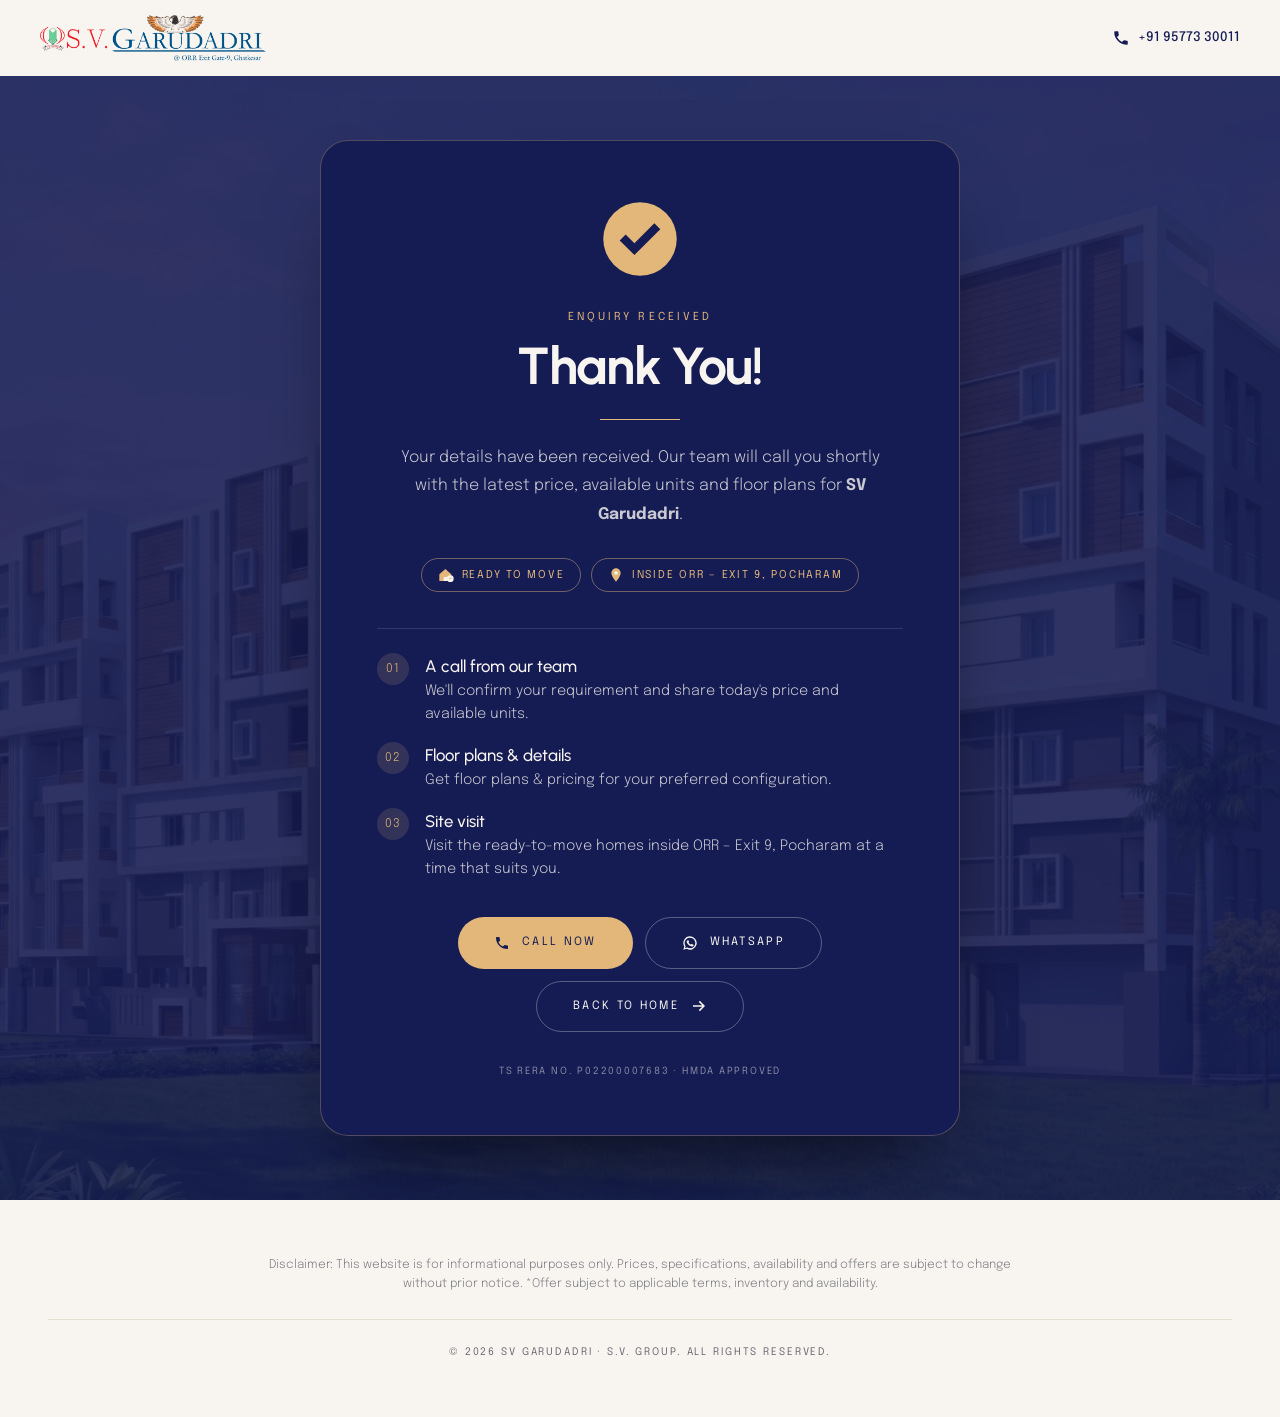
==== commit 9a6ae1f4: "Add files via upload" ====
--- a/thank-you.html
+++ b/thank-you.html
@@ -1,125 +1,132 @@
 <!DOCTYPE html>
 <html lang="en">
 <head>
-  <meta charset="UTF-8">
-  <meta name="viewport" content="width=device-width, initial-scale=1">
-  <title>Thank You — SV Garudadri</title>
-  <meta name="robots" content="noindex, nofollow">
-  <meta name="theme-color" content="#151c54">
-  <link rel="icon" type="image/png" href="assets/images/favicon.png">
-  <link rel="preconnect" href="https://fonts.googleapis.com">
-  <link rel="preconnect" href="https://fonts.gstatic.com" crossorigin>
-  <link rel="stylesheet" href="https://fonts.googleapis.com/css2?family=Epilogue:wght@400;500;600&family=Philosopher:wght@700&display=swap">
-  <link rel="stylesheet" href="assets/css/style.css">
+<meta charset="utf-8">
+<meta name="viewport" content="width=device-width, initial-scale=1">
+<title>Thank You | SV Garudadri, Pocharam</title>
+<meta name="robots" content="noindex, nofollow">
+<link rel="icon" href="assets/img/logo.png" type="image/png">
+<link rel="preconnect" href="https://fonts.googleapis.com">
+<link rel="preconnect" href="https://fonts.gstatic.com" crossorigin>
+<link rel="stylesheet" href="https://fonts.googleapis.com/css2?family=Urbanist:ital,wght@0,300;0,400;0,500;0,600;0,700;1,300;1,400;1,500;1,700&family=Epilogue:ital,wght@0,300;0,400;0,500;0,600;1,400&display=swap">
+<link rel="stylesheet" href="assets/css/style.css">
+<style>
+  .ty { position: relative; min-height: calc(100vh - var(--header-h)); display: flex; align-items: center; justify-content: center; padding: 4rem 1.5rem; overflow: hidden; }
+  .ty__bg { position: absolute; inset: 0; width: 100%; height: 100%; object-fit: cover; }
+  .ty__shade { position: absolute; inset: 0; background: rgba(21, 28, 84, .88); }
+  .ty__card {
+    position: relative; width: 100%; max-width: 640px; text-align: center;
+    border-radius: 1.75rem; background: var(--primary); color: var(--primary-fg);
+    border: 1px solid rgba(227, 183, 122, .3); padding: 3rem 2rem;
+    box-shadow: 0 40px 80px -40px rgba(0, 0, 0, .8);
+    animation: ty-in 1s var(--ease) both;
+  }
+  @keyframes ty-in { from { opacity: 0; transform: translateY(28px); } to { opacity: 1; transform: none; } }
+  .ty__check { width: 84px; height: 84px; margin: 0 auto; fill: var(--accent); --ic2: var(--primary); animation: ty-pop .7s .3s var(--ease) both; }
+  @keyframes ty-pop { from { transform: scale(.4); opacity: 0; } to { transform: none; opacity: 1; } }
+  .ty__card .eyebrow { margin-top: 1.75rem; color: var(--accent); }
+  .ty__card h1 { margin-top: .75rem; font-size: clamp(2.2rem, 5vw, 3.25rem); line-height: 1.1; font-weight: 700; letter-spacing: -.02em; }
+  .ty__card h1 em { color: var(--accent); }
+  .ty__card .rule { background: var(--accent); margin-top: 1.5rem; }
+  .ty__lead { margin: 1.5rem auto 0; max-width: 30rem; font-size: 1rem; line-height: 1.8; font-weight: 300; color: rgba(248, 245, 240, .8); }
+  .ty__chips { margin-top: 1.75rem; display: flex; flex-wrap: wrap; justify-content: center; gap: .6rem; }
+  .ty__chip { display: inline-flex; align-items: center; gap: .5rem; border-radius: 999px; border: 1px solid rgba(227, 183, 122, .45); padding: .5rem 1rem; font-size: .68rem; letter-spacing: .16em; text-transform: uppercase; color: var(--accent); }
+  .ty__chip[hidden] { display: none; }
+  .ty__chip .icon { width: 16px; height: 16px; fill: var(--accent); --ic2: var(--primary-fg); }
+  .ty__steps { margin: 2.25rem 0 0; padding: 1.5rem 0 0; border-top: 1px solid rgba(248, 245, 240, .12); list-style: none; display: grid; gap: 1rem; text-align: left; }
+  .ty__steps li { display: flex; gap: 1rem; align-items: flex-start; font-size: .9rem; line-height: 1.6; font-weight: 300; color: rgba(248, 245, 240, .8); }
+  .ty__steps b { display: block; font-family: var(--font-serif); font-size: 1.05rem; font-weight: 500; color: var(--primary-fg); }
+  .ty__n { flex-shrink: 0; display: flex; width: 32px; height: 32px; align-items: center; justify-content: center; border-radius: 50%; background: rgba(227, 183, 122, .15); color: var(--accent); font-size: .75rem; letter-spacing: .1em; }
+  .ty__actions { margin-top: 2.25rem; display: flex; flex-wrap: wrap; justify-content: center; gap: .75rem; }
+  .ty__actions .btn .icon { width: 16px; height: 16px; fill: currentColor; }
+  .btn--ghost { border: 1px solid rgba(248, 245, 240, .3); color: var(--primary-fg); }
+  .btn--ghost:hover { background: var(--primary-fg); color: var(--primary); }
+  .ty__rera { margin-top: 2rem; font-size: .62rem; letter-spacing: .18em; text-transform: uppercase; color: rgba(248, 245, 240, .5); }
+  @media (min-width: 640px) { .ty__card { padding: 3.5rem 3.5rem; } }
+</style>
+</head>
+<body>
 
-  <!-- Conversion fires from assets/js/tracking.js using the IDs in assets/js/config.js (TRACKING) -->
-</head>
-<body class="page-ty">
-<!-- Flat icon sprite -->
-<svg xmlns="http://www.w3.org/2000/svg" style="display:none" aria-hidden="true">
-<symbol id="i-activity" viewBox="0 0 24 24"><path d="M22 12h-2.48a2 2 0 0 0-1.93 1.46l-2.35 8.36a.25.25 0 0 1-.48 0L9.24 2.18a.25.25 0 0 0-.48 0l-2.35 8.36A2 2 0 0 1 4.49 12H2" /></symbol>
-<symbol id="i-arrow-right" viewBox="0 0 24 24"><path d="M5 12h14" /> <path d="m12 5 7 7-7 7" /></symbol>
-<symbol id="i-arrow-up" viewBox="0 0 24 24"><path d="m5 12 7-7 7 7" /> <path d="M12 19V5" /></symbol>
-<symbol id="i-award" viewBox="0 0 24 24"><path d="m15.477 12.89 1.515 8.526a.5.5 0 0 1-.81.47l-3.58-2.687a1 1 0 0 0-1.197 0l-3.586 2.686a.5.5 0 0 1-.81-.469l1.514-8.526" /> <circle cx="12" cy="8" r="6" /></symbol>
-<symbol id="i-blocks" viewBox="0 0 24 24"><path d="M10 22V7a1 1 0 0 0-1-1H4a2 2 0 0 0-2 2v12a2 2 0 0 0 2 2h12a2 2 0 0 0 2-2v-5a1 1 0 0 0-1-1H2" /> <rect x="14" y="2" width="8" height="8" rx="1" /></symbol>
-<symbol id="i-briefcase" viewBox="0 0 24 24"><path d="M16 20V4a2 2 0 0 0-2-2h-4a2 2 0 0 0-2 2v16" /> <rect width="20" height="14" x="2" y="6" rx="2" /></symbol>
-<symbol id="i-building" viewBox="0 0 24 24"><path d="M12 10h.01" /> <path d="M12 14h.01" /> <path d="M12 6h.01" /> <path d="M16 10h.01" /> <path d="M16 14h.01" /> <path d="M16 6h.01" /> <path d="M8 10h.01" /> <path d="M8 14h.01" /> <path d="M8 6h.01" /> <path d="M9 22v-3a1 1 0 0 1 1-1h4a1 1 0 0 1 1 1v3" /> <rect x="4" y="2" width="16" height="20" rx="2" /></symbol>
-<symbol id="i-building-2" viewBox="0 0 24 24"><path d="M10 12h4" /> <path d="M10 8h4" /> <path d="M14 21v-3a2 2 0 0 0-4 0v3" /> <path d="M6 10H4a2 2 0 0 0-2 2v7a2 2 0 0 0 2 2h16a2 2 0 0 0 2-2V9a2 2 0 0 0-2-2h-2" /> <path d="M6 21V5a2 2 0 0 1 2-2h8a2 2 0 0 1 2 2v16" /></symbol>
-<symbol id="i-car" viewBox="0 0 24 24"><path d="M19 17h2c.6 0 1-.4 1-1v-3c0-.9-.7-1.7-1.5-1.9C18.7 10.6 16 10 16 10s-1.3-1.4-2.2-2.3c-.5-.4-1.1-.7-1.8-.7H5c-.6 0-1.1.4-1.4.9l-1.4 2.9A3.7 3.7 0 0 0 2 12v4c0 .6.4 1 1 1h2" /> <circle cx="7" cy="17" r="2" /> <path d="M9 17h6" /> <circle cx="17" cy="17" r="2" /></symbol>
-<symbol id="i-cctv" viewBox="0 0 24 24"><path d="M16.75 12h3.632a1 1 0 0 1 .894 1.447l-2.034 4.069a1 1 0 0 1-1.708.134l-2.124-2.97" /> <path d="M17.106 9.053a1 1 0 0 1 .447 1.341l-3.106 6.211a1 1 0 0 1-1.342.447L3.61 12.3a2.92 2.92 0 0 1-1.3-3.91L3.69 5.6a2.92 2.92 0 0 1 3.92-1.3z" /> <path d="M2 19h3.76a2 2 0 0 0 1.8-1.1L9 15" /> <path d="M2 21v-4" /> <path d="M7 9h.01" /></symbol>
-<symbol id="i-check" viewBox="0 0 24 24"><path d="M20 6 9 17l-5-5" /></symbol>
-<symbol id="i-circle-check" viewBox="0 0 24 24"><circle cx="12" cy="12" r="10" /> <path d="m16 9-5.5 5.5L8 12" /></symbol>
-<symbol id="i-circle-dot" viewBox="0 0 24 24"><circle cx="12" cy="12" r="1" /> <circle cx="12" cy="12" r="10" /></symbol>
-<symbol id="i-construction" viewBox="0 0 24 24"><rect x="2" y="6" width="20" height="8" rx="1" /> <path d="M17 14v7" /> <path d="M7 14v7" /> <path d="M17 3v3" /> <path d="M7 3v3" /> <path d="M10 14 2.3 6.3" /> <path d="m14 6 7.7 7.7" /> <path d="m8 6 8 8" /></symbol>
-<symbol id="i-dumbbell" viewBox="0 0 24 24"><path d="M17.596 12.768a2 2 0 1 0 2.829-2.829l-1.768-1.767a2 2 0 0 0 2.828-2.829l-2.828-2.828a2 2 0 0 0-2.829 2.828l-1.767-1.768a2 2 0 1 0-2.829 2.829z" /> <path d="m2.5 21.5 1.4-1.4" /> <path d="m20.1 3.9 1.4-1.4" /> <path d="M5.343 21.485a2 2 0 1 0 2.829-2.828l1.767 1.768a2 2 0 1 0 2.829-2.829l-6.364-6.364a2 2 0 1 0-2.829 2.829l1.768 1.767a2 2 0 0 0-2.828 2.829z" /> <path d="m9.6 14.4 4.8-4.8" /></symbol>
-<symbol id="i-fence" viewBox="0 0 24 24"><path d="M4 3 2 5v15c0 .6.4 1 1 1h2c.6 0 1-.4 1-1V5Z" /> <path d="M6 8h4" /> <path d="M6 18h4" /> <path d="m12 3-2 2v15c0 .6.4 1 1 1h2c.6 0 1-.4 1-1V5Z" /> <path d="M14 8h4" /> <path d="M14 18h4" /> <path d="m20 3-2 2v15c0 .6.4 1 1 1h2c.6 0 1-.4 1-1V5Z" /></symbol>
-<symbol id="i-file-check" viewBox="0 0 24 24"><path d="M6 22a2 2 0 0 1-2-2V4a2 2 0 0 1 2-2h8a2.4 2.4 0 0 1 1.704.706l3.588 3.588A2.4 2.4 0 0 1 20 8v12a2 2 0 0 1-2 2z" /> <path d="M14 2v5a1 1 0 0 0 1 1h5" /> <path d="m9 15 2 2 4-4" /></symbol>
-<symbol id="i-flame" viewBox="0 0 24 24"><path d="M12 3q1 4 4 6.5t3 5.5a1 1 0 0 1-14 0 5 5 0 0 1 1-3 1 1 0 0 0 5 0c0-2-1.5-3-1.5-5q0-2 2.5-4" /></symbol>
-<symbol id="i-flower-2" viewBox="0 0 24 24"><path d="M12 5a3 3 0 1 1 3 3m-3-3a3 3 0 1 0-3 3m3-3v1M9 8a3 3 0 1 0 3 3M9 8h1m5 0a3 3 0 1 1-3 3m3-3h-1m-2 3v-1" /> <circle cx="12" cy="8" r="2" /> <path d="M12 10v12" /> <path d="M12 22c4.2 0 7-1.667 7-5-4.2 0-7 1.667-7 5Z" /> <path d="M12 22c-4.2 0-7-1.667-7-5 4.2 0 7 1.667 7 5Z" /></symbol>
-<symbol id="i-footprints" viewBox="0 0 24 24"><path d="M4 16v-2.38C4 11.5 2.97 10.5 3 8c.03-2.72 1.49-6 4.5-6C9.37 2 10 3.8 10 5.5c0 3.11-2 5.66-2 8.68V16a2 2 0 1 1-4 0Z" /> <path d="M20 20v-2.38c0-2.12 1.03-3.12 1-5.62-.03-2.72-1.49-6-4.5-6C14.63 6 14 7.8 14 9.5c0 3.11 2 5.66 2 8.68V20a2 2 0 1 0 4 0Z" /> <path d="M16 17h4" /> <path d="M4 13h4" /></symbol>
-<symbol id="i-graduation-cap" viewBox="0 0 24 24"><path d="M21.42 10.922a1 1 0 0 0-.019-1.838L12.83 5.18a2 2 0 0 0-1.66 0L2.6 9.08a1 1 0 0 0 0 1.832l8.57 3.908a2 2 0 0 0 1.66 0z" /> <path d="M22 10v6" /> <path d="M6 12.5V16a6 3 0 0 0 12 0v-3.5" /></symbol>
-<symbol id="i-hand-coins" viewBox="0 0 24 24"><path d="M11 15h2a2 2 0 1 0 0-4h-3c-.6 0-1.1.2-1.4.6L3 17" /> <path d="m7 21 1.6-1.4c.3-.4.8-.6 1.4-.6h4c1.1 0 2.1-.4 2.8-1.2l4.6-4.4a2 2 0 0 0-2.75-2.91l-4.2 3.9" /> <path d="m2 16 6 6" /> <circle cx="16" cy="9" r="2.9" /> <circle cx="6" cy="5" r="3" /></symbol>
-<symbol id="i-hospital" viewBox="0 0 24 24"><path d="M12 7v4" /> <path d="M14 21v-3a2 2 0 0 0-4 0v3" /> <path d="M14 9h-4" /> <path d="M18 11h2a2 2 0 0 1 2 2v6a2 2 0 0 1-2 2H4a2 2 0 0 1-2-2v-9a2 2 0 0 1 2-2h2" /> <path d="M18 21V5a2 2 0 0 0-2-2H8a2 2 0 0 0-2 2v16" /></symbol>
-<symbol id="i-house" viewBox="0 0 24 24"><path d="M15 21v-8a1 1 0 0 0-1-1h-4a1 1 0 0 0-1 1v8" /> <path d="M3 10a2 2 0 0 1 .709-1.528l7-6a2 2 0 0 1 2.582 0l7 6A2 2 0 0 1 21 10v9a2 2 0 0 1-2 2H5a2 2 0 0 1-2-2z" /></symbol>
-<symbol id="i-landmark" viewBox="0 0 24 24"><path d="M10 18v-7" /> <path d="M11.119 2.205a2 2 0 0 1 1.762 0l7.84 3.846A.5.5 0 0 1 20.5 7h-17a.5.5 0 0 1-.22-.949z" /> <path d="M14 18v-7" /> <path d="M18 18v-7" /> <path d="M3 22h18" /> <path d="M6 18v-7" /></symbol>
-<symbol id="i-laptop" viewBox="0 0 24 24"><path d="M18 5a2 2 0 0 1 2 2v8.526a2 2 0 0 0 .212.897l1.068 2.127a1 1 0 0 1-.9 1.45H3.62a1 1 0 0 1-.9-1.45l1.068-2.127A2 2 0 0 0 4 15.526V7a2 2 0 0 1 2-2z" /> <path d="M20.054 15.987H3.946" /></symbol>
-<symbol id="i-lock" viewBox="0 0 24 24"><rect width="18" height="11" x="3" y="11" rx="2" ry="2" /> <path d="M7 11V7a5 5 0 0 1 10 0v4" /></symbol>
-<symbol id="i-mail" viewBox="0 0 24 24"><path d="m22 7-8.991 5.727a2 2 0 0 1-2.009 0L2 7" /> <rect x="2" y="4" width="20" height="16" rx="2" /></symbol>
-<symbol id="i-map-pin" viewBox="0 0 24 24"><path d="M20 10c0 4.993-5.539 10.193-7.399 11.799a1 1 0 0 1-1.202 0C9.539 20.193 4 14.993 4 10a8 8 0 0 1 16 0" /> <circle cx="12" cy="10" r="3" /></symbol>
-<symbol id="i-menu" viewBox="0 0 24 24"><path d="M4 5h16" /> <path d="M4 12h16" /> <path d="M4 19h16" /></symbol>
-<symbol id="i-party-popper" viewBox="0 0 24 24"><path d="M5.8 11.3 2 22l10.7-3.79" /> <path d="M4 3h.01" /> <path d="M22 8h.01" /> <path d="M15 2h.01" /> <path d="M22 20h.01" /> <path d="m22 2-2.24.75a2.9 2.9 0 0 0-1.96 3.12c.1.86-.57 1.63-1.45 1.63h-.38c-.86 0-1.6.6-1.76 1.44L14 10" /> <path d="m22 13-.82-.33c-.86-.34-1.82.2-1.98 1.11c-.11.7-.72 1.22-1.43 1.22H17" /> <path d="m11 2 .33.82c.34.86-.2 1.82-1.11 1.98C9.52 4.9 9 5.52 9 6.23V7" /> <path d="M11 13c1.93 1.93 2.83 4.17 2 5-.83.83-3.07-.07-5-2-1.93-1.93-2.83-4.17-2-5 .83-.83 3.07.07 5 2Z" /></symbol>
-<symbol id="i-phone" viewBox="0 0 24 24"><path d="M13.832 16.568a1 1 0 0 0 1.213-.303l.355-.465A2 2 0 0 1 17 15h3a2 2 0 0 1 2 2v3a2 2 0 0 1-2 2A18 18 0 0 1 2 4a2 2 0 0 1 2-2h3a2 2 0 0 1 2 2v3a2 2 0 0 1-.8 1.6l-.468.351a1 1 0 0 0-.292 1.233 14 14 0 0 0 6.392 6.384" /></symbol>
-<symbol id="i-plug-zap" viewBox="0 0 24 24"><path d="M6.3 20.3a2.4 2.4 0 0 0 3.4 0L12 18l-6-6-2.3 2.3a2.4 2.4 0 0 0 0 3.4Z" /> <path d="m2 22 3-3" /> <path d="M7.5 13.5 10 11" /> <path d="M10.5 16.5 13 14" /> <path d="m18 3-4 4h6l-4 4" /></symbol>
-<symbol id="i-route" viewBox="0 0 24 24"><circle cx="6" cy="19" r="3" /> <path d="M9 19h8.5a3.5 3.5 0 0 0 0-7h-11a3.5 3.5 0 0 1 0-7H15" /> <circle cx="18" cy="5" r="3" /></symbol>
-<symbol id="i-school" viewBox="0 0 24 24"><path d="M14 21v-3a2 2 0 0 0-4 0v3" /> <path d="M18 4.933V21" /> <path d="m4 6 7.106-3.79a2 2 0 0 1 1.788 0L20 6" /> <path d="m6 11-3.52 2.147a1 1 0 0 0-.48.854V19a2 2 0 0 0 2 2h16a2 2 0 0 0 2-2v-5a1 1 0 0 0-.48-.853L18 11" /> <path d="M6 4.933V21" /> <circle cx="12" cy="9" r="2" /></symbol>
-<symbol id="i-shield-check" viewBox="0 0 24 24"><path d="M20 13c0 5-3.5 7.5-7.66 8.95a1 1 0 0 1-.67-.01C7.5 20.5 4 18 4 13V6a1 1 0 0 1 1-1c2 0 4.5-1.2 6.24-2.72a1.17 1.17 0 0 1 1.52 0C14.51 3.81 17 5 19 5a1 1 0 0 1 1 1z" /> <path d="m9 12 2 2 4-4" /></symbol>
-<symbol id="i-shopping-bag" viewBox="0 0 24 24"><path d="M16 10a4 4 0 0 1-8 0" /> <path d="M3.103 6.034h17.794" /> <path d="M3.4 5.467a2 2 0 0 0-.4 1.2V20a2 2 0 0 0 2 2h14a2 2 0 0 0 2-2V6.667a2 2 0 0 0-.4-1.2l-2-2.667A2 2 0 0 0 17 2H7a2 2 0 0 0-1.6.8z" /></symbol>
-<symbol id="i-shopping-cart" viewBox="0 0 24 24"><path d="m2.05 2.05 1.099-.028a1 1 0 0 1 1.008.815l2.69 14.347A1 1 0 0 0 7.83 18H18" /> <path d="M4.563 5h16.435a1 1 0 0 1 .981 1.204l-1.026 6.226A2 2 0 0 1 18.962 14H6.25" /> <circle cx="18" cy="20" r="2" /> <circle cx="8" cy="20" r="2" /></symbol>
-<symbol id="i-store" viewBox="0 0 24 24"><path d="M15 21v-5a1 1 0 0 0-1-1h-4a1 1 0 0 0-1 1v5" /> <path d="M17.774 10.31a1.12 1.12 0 0 0-1.549 0 2.5 2.5 0 0 1-3.451 0 1.12 1.12 0 0 0-1.548 0 2.5 2.5 0 0 1-3.452 0 1.12 1.12 0 0 0-1.549 0 2.5 2.5 0 0 1-3.77-3.248l2.889-4.184A2 2 0 0 1 7 2h10a2 2 0 0 1 1.653.873l2.895 4.192a2.5 2.5 0 0 1-3.774 3.244" /> <path d="M4 10.95V19a2 2 0 0 0 2 2h12a2 2 0 0 0 2-2v-8.05" /></symbol>
-<symbol id="i-tag" viewBox="0 0 24 24"><path d="M12.586 2.586A2 2 0 0 0 11.172 2H4a2 2 0 0 0-2 2v7.172a2 2 0 0 0 .586 1.414l8.704 8.704a2.426 2.426 0 0 0 3.42 0l6.58-6.58a2.426 2.426 0 0 0 0-3.42z" /> <circle cx="7.5" cy="7.5" r=".5" fill="currentColor" /></symbol>
-<symbol id="i-train-front" viewBox="0 0 24 24"><path d="M8 3.1V7a4 4 0 0 0 8 0V3.1" /> <path d="m9 15-1-1" /> <path d="m15 15 1-1" /> <path d="M9 19c-2.8 0-5-2.2-5-5v-4a8 8 0 0 1 16 0v4c0 2.8-2.2 5-5 5Z" /> <path d="m8 19-2 3" /> <path d="m16 19 2 3" /></symbol>
-<symbol id="i-trees" viewBox="0 0 24 24"><path d="M10 10v.2A3 3 0 0 1 8.9 16H5a3 3 0 0 1-1-5.8V10a3 3 0 0 1 6 0Z" /> <path d="M7 16v6" /> <path d="M13 19v3" /> <path d="M12 19h8.3a1 1 0 0 0 .7-1.7L18 14h.3a1 1 0 0 0 .7-1.7L16 9h.2a1 1 0 0 0 .8-1.7L13 3l-1.4 1.5" /></symbol>
-<symbol id="i-waves" viewBox="0 0 24 24"><path d="M2 12q2.5 2 5 0t5 0 5 0 5 0" /> <path d="M2 19q2.5 2 5 0t5 0 5 0 5 0" /> <path d="M2 5q2.5 2 5 0t5 0 5 0 5 0" /></symbol>
-<symbol id="i-waves-ladder" viewBox="0 0 24 24"><path d="M19 5a2 2 0 0 0-2 2v11" /> <path d="M2 18c.6.5 1.2 1 2.5 1 2.5 0 2.5-2 5-2 2.6 0 2.4 2 5 2 2.5 0 2.5-2 5-2 1.3 0 1.9.5 2.5 1" /> <path d="M7 13h10" /> <path d="M7 9h10" /> <path d="M9 5a2 2 0 0 0-2 2v11" /></symbol>
-<symbol id="i-x" viewBox="0 0 24 24"><path d="M18 6 6 18" /> <path d="m6 6 12 12" /></symbol>
-<symbol id="i-whatsapp" viewBox="0 0 24 24"><path fill="currentColor" stroke="none" d="M12.04 2a9.9 9.9 0 0 0-8.5 14.97L2 22l5.17-1.5A9.93 9.93 0 1 0 12.04 2Zm0 1.8a8.12 8.12 0 0 1 6.9 12.42 8.13 8.13 0 0 1-10.9 2.74l-.38-.22-3.02.88.9-2.93-.25-.4A8.12 8.12 0 0 1 12.04 3.8Zm-3.3 3.9c-.17 0-.44.06-.67.31-.23.25-.88.86-.88 2.1 0 1.23.9 2.43 1.03 2.6.13.16 1.75 2.8 4.33 3.81 2.14.84 2.58.68 3.04.63.47-.04 1.5-.61 1.72-1.2.21-.6.21-1.1.15-1.21-.07-.11-.24-.17-.5-.3-.25-.13-1.5-.74-1.73-.83-.23-.08-.4-.12-.57.13-.17.25-.65.82-.8.99-.15.17-.3.19-.55.06-.25-.12-1.07-.39-2.04-1.25-.75-.67-1.26-1.5-1.41-1.75-.15-.26-.02-.4.11-.52.12-.11.26-.3.38-.44.13-.15.17-.26.26-.43.08-.17.04-.31-.02-.44-.07-.13-.56-1.4-.79-1.9-.19-.43-.4-.44-.58-.45l-.48-.01Z"/></symbol>
+<svg xmlns="http://www.w3.org/2000/svg" style="display:none">
+  <symbol id="i-check" viewBox="0 0 24 24"><circle cx="12" cy="12" r="10.5"/><path fill="var(--ic2)" d="m10.4 16.6-4.2-4.2 1.7-1.7 2.5 2.5 5.7-5.7 1.7 1.7z"/></symbol>
+  <symbol id="i-pin" viewBox="0 0 24 24"><path d="M12 2a7 7 0 0 0-7 7c0 5.2 7 13 7 13s7-7.8 7-13a7 7 0 0 0-7-7z"/><circle cx="12" cy="9" r="2.7" fill="var(--ic2)"/></symbol>
+  <symbol id="i-ready" viewBox="0 0 24 24"><path d="M2 11 11 3l9 8v10H2z"/><path fill="var(--ic2)" d="M8.5 21v-6h5v6z"/><circle cx="18.5" cy="17.5" r="5" fill="var(--ic2)"/><path d="m16.2 17.6 1.6 1.6 3-3.1-.9-.9-2.1 2.2-.7-.7z"/></symbol>
+  <symbol id="i-home" viewBox="0 0 24 24"><path d="M12 2 1 11h3v11h16V11h3z"/><path fill="var(--ic2)" d="M9.5 22v-6.5h5V22zM7 12h3v2.5H7zm7 0h3v2.5h-3z"/></symbol>
+  <symbol id="i-phone" viewBox="0 0 24 24"><path d="M6.6 10.8a15.1 15.1 0 0 0 6.6 6.6l2.2-2.2a1 1 0 0 1 1-.2c1.1.4 2.3.6 3.6.6a1 1 0 0 1 1 1V20a1 1 0 0 1-1 1A17 17 0 0 1 3 4a1 1 0 0 1 1-1h3.5a1 1 0 0 1 1 1c0 1.3.2 2.5.6 3.6a1 1 0 0 1-.2 1z"/></symbol>
+  <symbol id="i-wa" viewBox="0 0 24 24"><path d="M12 2a10 10 0 0 0-8.6 15.1L2 22l5.1-1.3A10 10 0 1 0 12 2zm0 18a8 8 0 0 1-4.1-1.1l-.3-.2-3 .8.8-2.9-.2-.3A8 8 0 1 1 12 20zm4.4-5.8c-.2-.1-1.4-.7-1.6-.8s-.4-.1-.5.1-.6.8-.7.9-.3.2-.5 0a6.6 6.6 0 0 1-3.2-2.8c-.2-.4.2-.4.6-1.2.1-.2 0-.3 0-.5s-.5-1.3-.7-1.7-.4-.4-.5-.4h-.5a1 1 0 0 0-.7.3A2.9 2.9 0 0 0 7 10a5 5 0 0 0 1.1 2.7 11.4 11.4 0 0 0 4.4 3.9c1.6.6 2.2.7 3 .6a2.6 2.6 0 0 0 1.7-1.2 2.1 2.1 0 0 0 .1-1.2c0-.1-.2-.2-.4-.3z"/></symbol>
+  <symbol id="i-arrow" viewBox="0 0 24 24"><path d="M13.3 4.3 21 12l-7.7 7.7-1.6-1.6 5-5H3v-2.2h13.7l-5-5z"/></symbol>
 </svg>
 
-<header class="header is-scrolled">
-  <div class="container header__inner">
-    <a href="/" class="header__logo" data-home aria-label="SV Garudadri home">
-      <img src="assets/images/logo.png" alt="S.V. Garudadri" width="815" height="166">
-    </a>
+<header class="header">
+  <div class="header__inner">
+    <a href="index.html" class="header__logo"><img src="assets/img/logo.png" alt="S.V. Garudadri — @ ORR Exit Gate-9, Ghatkesar" width="815" height="166"></a>
     <div class="header__actions">
-      <a class="header__phone" href="tel:+919291369426" data-tel aria-label="Call us">
-        <svg class="icon"><use href="#i-phone"/></svg><span>+91 92913 69426</span>
-      </a>
+      <a class="header__call" href="tel:+919577330011" data-phone-link><svg class="icon"><use href="#i-phone"/></svg><span data-phone-text>+91 95773 30011</span></a>
     </div>
   </div>
 </header>
 
 <main class="ty">
-  <div class="ty__card">
-    <div class="ty__icon"><svg class="icon"><use href="#i-check"/></svg></div>
-    <span class="eyebrow">Enquiry received</span>
-    <h1>Thank You<span data-ty-name></span>!</h1>
-    <p>Your details have been submitted successfully. Our team will share the latest price, available units and floor plans for <b>SV Garudadri</b>.</p>
-    <p>Need answers right away? Talk to us now.</p>
+  <img class="ty__bg" src="assets/img/hero.jpg" alt="" aria-hidden="true">
+  <div class="ty__shade"></div>
+
+  <section class="ty__card" aria-labelledby="ty-title">
+    <svg class="icon ty__check"><use href="#i-check"/></svg>
+    <p class="eyebrow">Enquiry Received</p>
+    <h1 id="ty-title">Thank You<span data-name></span>!</h1>
+    <span class="rule"></span>
+    <p class="ty__lead">Your details have been received. Our team will call you shortly with the latest price, available units and floor plans for <b>SV Garudadri</b>.</p>
+
+    <div class="ty__chips">
+      <span class="ty__chip" data-config-chip hidden><svg class="icon"><use href="#i-home"/></svg><span data-config></span></span>
+      <span class="ty__chip"><svg class="icon"><use href="#i-ready"/></svg>Ready to Move</span>
+      <span class="ty__chip"><svg class="icon"><use href="#i-pin"/></svg>Inside ORR – Exit 9, Pocharam</span>
+    </div>
+
+    <ol class="ty__steps">
+      <li><span class="ty__n">01</span><span><b>A call from our team</b>We'll confirm your requirement and share today's price and available units.</span></li>
+      <li><span class="ty__n">02</span><span><b>Floor plans &amp; details</b>Get floor plans & pricing for your preferred configuration.</span></li>
+      <li><span class="ty__n">03</span><span><b>Site visit</b>Visit the ready-to-move homes inside ORR – Exit 9, Pocharam at a time that suits you.</span></li>
+    </ol>
+
     <div class="ty__actions">
-      <a class="btn btn--primary" href="tel:+919291369426" data-tel><svg class="icon"><use href="#i-phone"/></svg> Call Now</a>
-      <a class="btn btn--outline" href="https://wa.me/919291369426" data-wa target="_blank" rel="noopener"><svg class="icon"><use href="#i-whatsapp"/></svg> WhatsApp Us</a>
-      <a class="btn btn--outline" href="/" data-home>Back to Home</a>
+      <a class="btn btn--accent" href="tel:+919577330011" data-phone-link><svg class="icon"><use href="#i-phone"/></svg>Call Now</a>
+      <a class="btn btn--ghost" href="#" data-wa-link target="_blank" rel="noopener"><svg class="icon"><use href="#i-wa"/></svg>WhatsApp</a>
+      <a class="btn btn--ghost" href="index.html">Back to Home <svg class="icon"><use href="#i-arrow"/></svg></a>
     </div>
-  </div>
+
+    <p class="ty__rera">TS RERA No. P02200007683 · HMDA Approved</p>
+  </section>
 </main>
 
+<footer class="footer">
+  <p>Disclaimer: This website is for informational purposes only. Prices, specifications, availability and offers are subject to change without prior notice. *Offer subject to applicable terms, inventory and availability.</p>
+  <p class="copy">© <span data-year>2026</span> SV Garudadri · S.V. Group. All rights reserved.</p>
+</footer>
+
 <script src="assets/js/config.js"></script>
-<script src="assets/js/tracking.js"></script>
 <script>
-  (function () {
-    var C = window.SITE_CONFIG || {};
-    document.querySelectorAll("[data-tel]").forEach(function (a) { if (C.PHONE) a.href = "tel:+" + C.PHONE; });
-    document.querySelectorAll("[data-wa]").forEach(function (a) {
-      if (C.WHATSAPP) a.href = "https://wa.me/" + C.WHATSAPP + "?text=" + encodeURIComponent(C.WHATSAPP_TEXT || "");
-    });
-    // works on Vercel (/thank-you) and when opened as a local file
-    if (location.protocol === "file:" || /\.html$/.test(location.pathname)) {
-      document.querySelectorAll("[data-home]").forEach(function (a) { a.href = "index.html"; });
-    }
-    try {
-      var lead = JSON.parse(sessionStorage.getItem("svg_lead") || "{}");
-      if (lead.name) document.querySelector("[data-ty-name]").textContent = ", " + lead.name.split(" ")[0];
-      // Count the conversion once per lead (a refresh or back button will not double count)
-      if (lead.fresh) {
-        var T = C.TRACKING || {};
-        window.svUserData(lead.email, lead.phone);
-        window.svTrack("generate_lead", { form_name: lead.source || "", configuration: lead.configuration || "" });
-        window.svConversion(T.ADS_LEAD_LABEL);
-        lead.fresh = false;
-        sessionStorage.setItem("svg_lead", JSON.stringify(lead));
-      }
-    } catch (e) {}
-  })();
+(function () {
+  var CFG = window.SITE_CONFIG || {};
+  var phone = CFG.PHONE || "9577330011";
+  function get(k) { try { return sessionStorage.getItem(k) || ""; } catch (e) { return ""; } }
+  function all(s) { return Array.prototype.slice.call(document.querySelectorAll(s)); }
+
+  all("[data-phone-link]").forEach(function (a) { a.href = "tel:+91" + phone; });
+  all("[data-phone-text]").forEach(function (el) { el.textContent = "+91 " + phone.slice(0, 5) + " " + phone.slice(5); });
+  all("[data-wa-link]").forEach(function (a) {
+    a.href = "https://api.whatsapp.com/send?phone=" + (CFG.WHATSAPP || "91" + phone) + "&text=" + encodeURIComponent(CFG.WHATSAPP_TEXT || "");
+  });
+  all("[data-year]").forEach(function (el) { el.textContent = new Date().getFullYear(); });
+
+  var name = get("sv_lead_name");
+  if (name) document.querySelector("[data-name]").textContent = ", " + name;
+  var cfg = get("sv_lead_config");
+  if (cfg) {
+    document.querySelector("[data-config]").textContent = cfg;
+    document.querySelector("[data-config-chip]").hidden = false;
+  }
+})();
 </script>
 </body>
 </html>
--- a/assets/css/style.css
+++ b/assets/css/style.css
@@ -1,439 +1,489 @@
-/* ==========================================================
-   SV Garudadri — Landing Page
-   Design language: Adarsh Welkin Park (layout, components)
-   Brand: Philosopher (headings) · Epilogue (body)
-          #f9f3ed page · #151c54 primary · #00022d highlight
-   ========================================================== */
+/* SV Garudadri â€” landing page
+   Theme mirrors cloudforestbyalembic.in (Urbanist + Epilogue), recoloured to SV brand. */
 
 :root {
-  --blue: #151c54;      /* primary */
-  --blue-2: #101645;    /* cards on blue */
-  --blue-3: #00022d;    /* deepest / highlight sections */
-  --gold: #c79a5b;      /* accent */
-  --gold-d: #a57a3c;
-  --gold-l: #f6e9d6;
-  --paper: #f9f3ed;     /* whole page background */
-  --mist: #f1e7da;
-  --white: #ffffff;
-  --ink: #12163a;
-  --text: #3a3d52;
-  --muted: #6b6e83;
-  --on-blue: #c9cde6;
-  --line: #e6dccf;
-  --line-d: rgba(255, 255, 255, 0.16);
-  --ok: #1f8a4c;
-  --err: #c0392b;
-  --display: "Philosopher", Georgia, "Times New Roman", serif;
-  --sans: "Epilogue", system-ui, -apple-system, "Segoe UI", Roboto, Arial, sans-serif;
-  --r: 10px;
-  --w: 1240px;
-  --g: 16px;
-  --hdr: 66px;
-  --shadow: 0 18px 50px -24px rgba(0, 2, 45, 0.35);
-  --ease: cubic-bezier(0.22, 0.61, 0.36, 1);
-}
-
-*, *::before, *::after { box-sizing: border-box; }
-html { -webkit-text-size-adjust: 100%; scroll-behavior: smooth; scroll-padding-top: calc(var(--hdr) + 8px); }
-body { margin: 0; font: 400 16px/1.7 var(--sans); color: var(--text); background: var(--paper); -webkit-font-smoothing: antialiased; text-rendering: optimizeLegibility; overflow-x: hidden; }
-body.no-scroll { overflow: hidden; }
-img { max-width: 100%; height: auto; display: block; }
+  --primary: #151c54;
+  --primary-2: #1e2770;
+  --primary-fg: #f8f5f0;
+  --accent: #e3b77a;
+  --accent-fg: #151c54;
+  --gold: #a8783a;            /* deeper accent for hairlines + eyebrows on light bg */
+  --background: #f8f5f0;
+  --foreground: #2a2b3a;
+  --card: #fcfaf7;
+  --muted: #f1ece4;
+  --muted-fg: #6c6a74;
+  --border: #e5ded2;
+  --ic2: var(--accent);       /* secondary tone of the flat icons */
+  --font-sans: "Epilogue", ui-sans-serif, system-ui, sans-serif;
+  --font-serif: "Urbanist", ui-sans-serif, system-ui, sans-serif;
+  --ease: cubic-bezier(.16, 1, .3, 1);
+  --header-h: 76px;
+}
+
+*, *::before, *::after { box-sizing: border-box; margin: 0; padding: 0; border: 0 solid; }
+html { scroll-behavior: smooth; -webkit-text-size-adjust: 100%; }
+body {
+  background: var(--background);
+  color: var(--foreground);
+  font-family: var(--font-sans);
+  line-height: 1.5;
+  -webkit-font-smoothing: antialiased;
+  overflow-x: hidden;
+}
+img, svg { display: block; max-width: 100%; }
+img { height: auto; }
 a { color: inherit; text-decoration: none; }
-button { font-family: inherit; cursor: pointer; }
-p { margin: 0 0 1em; }
-ul, ol { margin: 0; padding: 0; list-style: none; }
-:focus-visible { outline: 2px solid var(--gold); outline-offset: 3px; }
-
-h1, h2, h3, h4 { font-family: var(--display); font-weight: 700; color: var(--ink); margin: 0; line-height: 1.15; letter-spacing: -0.005em; text-wrap: balance; }
-h2 { font-size: clamp(1.9rem, 3.8vw, 3rem); }
-h3 { font-size: clamp(1.2rem, 1.8vw, 1.45rem); line-height: 1.25; }
-h1 .hl, h2 .hl { display: block; font-family: var(--sans); font-weight: 600; letter-spacing: -0.01em; color: var(--gold-d); font-size: 0.8em; margin-top: 0.16em; }
-
-.icon { width: 1em; height: 1em; fill: none; stroke: currentColor; stroke-width: 1.6; stroke-linecap: round; stroke-linejoin: round; flex-shrink: 0; }
-.container { width: 100%; max-width: calc(var(--w) + 2 * var(--g)); margin: 0 auto; padding: 0 var(--g); }
-
-/* ---------- Sections ---------- */
-.sec { padding: 80px 0; position: relative; }
-.sec.mist { background: var(--mist); }
-.sec.white { background: var(--white); }
-.sec.blue { background: var(--blue); color: var(--on-blue); }
-.blue h2, .blue h3, .blue strong { color: #fff; }
-.blue h2 .hl { color: var(--gold); }
-.blue .eyebrow { color: #fff; }
-.sec-head { max-width: 800px; margin-bottom: 48px; }
-.sec-head h2 { margin-bottom: 22px; }
-.sec-head h2:last-child { margin-bottom: 0; }
-.answer { font-size: 1.12rem; line-height: 1.65; color: var(--ink); margin: 0; }
-.blue .answer { color: #eaecf9; }
-.eyebrow { display: flex; align-items: center; gap: 12px; font: 600 12px/1.2 var(--sans); letter-spacing: 0.2em; text-transform: uppercase; color: var(--blue); margin: 0 0 18px; }
-.eyebrow::before { content: ""; width: 32px; height: 2px; background: var(--gold); border-radius: 2px; flex-shrink: 0; }
-.eyebrow .n { color: var(--gold-d); }
-.blue .eyebrow .n { color: var(--gold); }
-.split { display: grid; gap: 44px; align-items: start; }
-.split > * { min-width: 0; }
-
-/* ---------- Buttons ---------- */
-.btn { display: inline-flex; align-items: center; justify-content: center; gap: 10px; min-height: 50px; padding: 0 26px; border: 1px solid transparent; border-radius: 6px; font: 600 14.5px/1 var(--sans); letter-spacing: 0.01em; white-space: nowrap; transition: background 0.25s var(--ease), color 0.25s, border-color 0.25s, box-shadow 0.25s, transform 0.25s; }
-.btn:hover { transform: translateY(-1px); }
-.btn .icon { font-size: 17px; }
-.btn--primary { background: var(--blue); color: #fff; box-shadow: 0 10px 24px -12px rgba(21, 28, 84, 0.8); }
-.btn--primary:hover { background: var(--blue-3); }
-.btn--gold { background: var(--gold); color: var(--blue-3); }
-.btn--gold:hover { background: #d4ab71; }
-.btn--outline { background: transparent; color: var(--blue); border-color: rgba(21, 28, 84, 0.35); }
-.btn--outline:hover { border-color: var(--blue); background: var(--white); }
-.btn--ghost { background: rgba(255, 255, 255, 0.08); color: #fff; border-color: rgba(255, 255, 255, 0.55); }
-.btn--ghost:hover { background: #fff; color: var(--blue); }
-.blue .btn--primary { background: #fff; color: var(--blue); box-shadow: none; }
-.blue .btn--primary:hover { background: var(--gold); color: var(--blue-3); }
-.btn--block { width: 100%; }
-.btn--sm { min-height: 44px; padding: 0 20px; font-size: 14px; }
-.btn[disabled] { opacity: 0.6; pointer-events: none; }
-
-/* ---------- Header ---------- */
-.header { position: fixed; top: 0; left: 0; right: 0; z-index: 50; height: var(--hdr); background: var(--blue); color: #fff; transition: box-shadow 0.3s; }
-.header.is-scrolled { box-shadow: 0 8px 30px -12px rgba(0, 2, 45, 0.6); }
-.header__inner { display: flex; align-items: center; gap: 20px; height: 100%; max-width: none; padding: 0 20px; }
-.header__logo { display: inline-flex; align-items: center; background: var(--paper); border-radius: 6px; padding: 6px 12px; flex-shrink: 0; }
-.header__logo img { height: 38px; width: auto; }
-.nav { display: none; }
-.nav a { font: 500 14px/1 var(--sans); color: rgba(255, 255, 255, 0.86); padding: 10px 0; position: relative; transition: color 0.2s; }
-.nav a:hover { color: #fff; }
-.nav a::after { content: ""; position: absolute; left: 0; right: 0; bottom: 2px; height: 2px; background: var(--gold); transform: scaleX(0); transform-origin: left; transition: transform 0.3s var(--ease); }
-.nav a:hover::after { transform: scaleX(1); }
-.header__actions { display: flex; align-items: center; gap: 12px; margin-left: auto; }
-.header__phone { display: inline-flex; align-items: center; justify-content: center; gap: 8px; width: 44px; height: 44px; border: 1px solid var(--line-d); border-radius: 6px; font: 600 14px/1 var(--sans); color: #fff; }
-.header__phone span { display: none; }
-.header__phone .icon { font-size: 17px; color: var(--gold); }
-.header__actions .btn { display: none; }
-.menu-toggle { display: inline-flex; align-items: center; justify-content: center; width: 44px; height: 44px; border: 1px solid var(--line-d); border-radius: 6px; background: transparent; color: #fff; font-size: 20px; }
-.nav.is-open { display: flex; flex-direction: column; position: absolute; top: var(--hdr); left: 0; right: 0; background: var(--blue-2); padding: 8px 20px 18px; box-shadow: 0 20px 40px -20px rgba(0, 2, 45, 0.7); }
-.nav.is-open a { padding: 16px 0; border-bottom: 1px solid var(--line-d); font-size: 15px; }
-.nav.is-open a::after { display: none; }
-
-/* ---------- Hero ---------- */
-.hero { position: relative; background: var(--blue-3); margin-top: var(--hdr); }
-.hero-media { position: relative; height: min(78svh, 760px); min-height: 420px; overflow: hidden; }
-.hero-media picture { display: block; width: 100%; height: 100%; }
-.hero-media img { width: 100%; height: 100%; object-fit: cover; object-position: 50% 60%; }
-.hero-media::after { content: ""; position: absolute; inset: 0; background: linear-gradient(rgba(0, 2, 45, 0.3), rgba(0, 2, 45, 0) 30%, rgba(0, 2, 45, 0.1) 70%, rgba(0, 2, 45, 0.6)); }
-.hero-tag { position: absolute; left: var(--g); top: 22px; z-index: 2; display: inline-flex; align-items: center; gap: 8px; padding: 9px 14px; border-radius: 40px; background: rgba(255, 255, 255, 0.94); font: 600 12px/1 var(--sans); letter-spacing: 0.06em; text-transform: uppercase; color: var(--blue); }
-.hero-tag .dot { width: 8px; height: 8px; border-radius: 50%; background: #e0552b; box-shadow: 0 0 0 4px rgba(224, 85, 43, 0.2); animation: pulse 1.8s ease-in-out infinite; }
-@keyframes pulse { 50% { box-shadow: 0 0 0 7px rgba(224, 85, 43, 0); } }
-.hero-card-wrap { position: relative; z-index: 3; margin-top: -130px; }
-.hero-card { background: var(--white); border-radius: var(--r); box-shadow: var(--shadow); padding: 34px 22px 28px; text-align: center; }
-.hero-card .kicker { font: 600 12px/1.2 var(--sans); letter-spacing: 0.24em; text-transform: uppercase; color: var(--muted); margin: 0 0 14px; }
-.hero h1 { font-size: clamp(2.3rem, 5.4vw, 3.9rem); line-height: 1.08; margin: 0 0 12px; }
-.hero h1 .hl { font-size: 0.42em; letter-spacing: 0.02em; margin-top: 0.5em; line-height: 1.3; }
-.hero .loc { align-self: center; display: inline-flex; align-items: center; gap: 8px; font: 600 13px/1.2 var(--sans); letter-spacing: 0.14em; text-transform: uppercase; color: var(--blue); margin: 10px 0 18px; }
-.hero .loc .icon { font-size: 16px; color: var(--gold-d); }
-.hero .lede { max-width: 760px; margin: 0 auto 22px; font-size: 1.02rem; }
-.hero-ctas { display: flex; flex-wrap: wrap; justify-content: center; gap: 12px; }
-.hero-stats { margin: 30px 0 0; padding: 26px 0 0; border-top: 1px solid var(--line); display: grid; grid-template-columns: repeat(2, 1fr); gap: 22px 10px; }
-.hero-stats b { display: block; font: 700 clamp(1.5rem, 2.6vw, 2.1rem)/1 var(--display); color: var(--blue); margin-bottom: 8px; }
-.hero-stats span { display: block; font: 500 12px/1.4 var(--sans); letter-spacing: 0.08em; text-transform: uppercase; color: var(--muted); }
-.hero-stats small { display: block; font: 600 11px/1.3 var(--sans); letter-spacing: 0.14em; text-transform: uppercase; color: var(--gold-d); margin-bottom: 8px; }
-
-/* ---------- Location ---------- */
-.cgrid { display: grid; grid-template-columns: repeat(2, 1fr); gap: 10px; }
-.cgrid li { display: flex; flex-direction: column; align-items: flex-start; gap: 12px; padding: 18px 16px; border-radius: var(--r); background: var(--white); border: 1px solid var(--line); font: 500 14px/1.35 var(--sans); color: var(--ink); transition: border-color 0.25s, transform 0.25s var(--ease), box-shadow 0.25s; }
-.cgrid li:hover { border-color: var(--gold); transform: translateY(-2px); box-shadow: 0 14px 30px -22px rgba(0, 2, 45, 0.5); }
-.cgrid .icon { font-size: 22px; color: var(--gold-d); }
-.blue .cgrid li { background: var(--blue-2); border-color: var(--line-d); color: #fff; }
-.blue .cgrid .icon { color: var(--gold); }
-.frame { margin: 0; position: relative; border-radius: var(--r); overflow: hidden; box-shadow: var(--shadow); background: var(--white); }
-.frame--map { min-height: 380px; height: 100%; }
-.frame--map iframe { position: absolute; inset: 0; width: 100%; height: 100%; border: 0; }
-.frame__chip { position: absolute; z-index: 2; left: 14px; top: 14px; display: inline-flex; align-items: center; gap: 8px; padding: 8px 14px; border-radius: 40px; background: rgba(255, 255, 255, 0.96); font: 600 12px/1 var(--sans); color: var(--blue); box-shadow: 0 8px 20px -12px rgba(0, 2, 45, 0.5); }
-.frame__chip .icon { color: var(--gold-d); font-size: 14px; }
-
-/* ---------- Enquire (home page form) ---------- */
-.enq { overflow: hidden; }
-.enq-bg { position: absolute; inset: 0; background: url("../images/hero-bg.webp") center / cover; opacity: 0.1; }
-.enq .container { position: relative; }
-.callout { display: inline-flex; align-items: center; gap: 10px; padding: 12px 16px; border-radius: var(--r); background: rgba(255, 255, 255, 0.08); color: #fff; font: 600 13px/1.3 var(--sans); letter-spacing: 0.06em; text-transform: uppercase; margin: 0 0 26px; }
-.callout .icon { color: var(--gold); font-size: 18px; }
-.callout--light { background: var(--gold-l); color: #7c5a26; font-size: 11.5px; padding: 9px 12px; margin-bottom: 14px; }
-.callout--light .icon { color: var(--gold-d); font-size: 15px; }
-.kv { display: grid; gap: 12px; margin: 0 0 28px; }
-.kv li { display: flex; align-items: center; gap: 14px; padding: 18px; border: 1px solid var(--line-d); border-radius: var(--r); background: var(--blue-2); }
-.kv .icon { font-size: 22px; color: var(--gold); }
-.kv .k { display: block; font: 600 11px/1.3 var(--sans); letter-spacing: 0.14em; text-transform: uppercase; color: var(--on-blue); }
-.kv .v { display: block; font: 700 1.5rem/1.2 var(--display); color: #fff; margin-top: 4px; }
-.reach { display: flex; align-items: center; gap: 14px; }
-.reach > span { width: 48px; height: 48px; border-radius: 6px; border: 1px solid var(--line-d); display: grid; place-items: center; color: var(--gold); font-size: 20px; }
-.reach small { display: block; font: 600 11px/1.3 var(--sans); letter-spacing: 0.14em; text-transform: uppercase; color: var(--on-blue); }
-.reach a { font: 700 1.45rem/1.3 var(--display); color: #fff; }
-.form-card { background: var(--white); border-radius: var(--r); padding: 30px 22px; box-shadow: 0 30px 70px -30px rgba(0, 0, 0, 0.7); color: var(--text); }
-.form-card h3 { color: var(--ink); font-size: 1.6rem; margin-bottom: 6px; }
-.form-card > p { font-size: 14px; color: var(--muted); margin-bottom: 20px; }
-
-/* ---------- Lead form ---------- */
-.lead-form { display: grid; gap: 14px; }
-.field { position: relative; }
-.field label, .field__label { display: block; font: 600 11px/1.3 var(--sans); letter-spacing: 0.14em; text-transform: uppercase; color: var(--muted); margin-bottom: 7px; }
-.field input[type="text"], .field input[type="tel"], .field input[type="email"] { width: 100%; height: 50px; padding: 0 14px; border-radius: 6px; border: 1px solid var(--line); background: var(--paper); color: var(--ink); font: 400 15px/1 var(--sans); transition: border-color 0.2s, box-shadow 0.2s, background 0.2s; appearance: none; -webkit-appearance: none; }
-.field input::placeholder { color: #a4a6b6; }
-.field input:focus { outline: none; border-color: var(--blue); background: #fff; box-shadow: 0 0 0 4px rgba(21, 28, 84, 0.08); }
-.field.has-error input[type="text"], .field.has-error input[type="tel"], .field.has-error input[type="email"] { border-color: var(--err); }
-.field__error { display: none; font-size: 12px; color: var(--err); margin-top: 5px; }
-.field.has-error .field__error { display: block; }
-.phone-wrap { display: flex; align-items: stretch; gap: 8px; }
-.phone-wrap__box { position: relative; flex: 1; min-width: 0; }
-.phone-wrap__box::before { content: "+91"; position: absolute; left: 14px; top: 50%; transform: translateY(-50%); font-size: 15px; color: var(--muted); font-weight: 500; pointer-events: none; }
-.phone-wrap__box input[type="tel"] { padding-left: 52px; }
-.otp-btn { height: 50px; padding: 0 14px; border-radius: 6px; border: 1px solid var(--blue); background: #fff; color: var(--blue); font: 600 13px/1 var(--sans); white-space: nowrap; transition: background 0.2s, color 0.2s; }
-.otp-btn:hover { background: var(--blue); color: #fff; }
-.otp-btn[disabled] { opacity: 0.55; pointer-events: none; }
-.otp-row { display: none; }
-.otp-row.is-open { display: block; }
-.otp-row__line { display: flex; gap: 8px; }
-.otp-row__line input[type="text"] { flex: 1; letter-spacing: 0.4em; font-weight: 600; text-align: center; }
-.otp-row__meta { display: flex; justify-content: space-between; gap: 10px; font-size: 12px; color: var(--muted); margin-top: 6px; }
-.otp-row__meta button { background: none; border: 0; padding: 0; color: var(--blue); font-weight: 600; font-size: 12px; text-decoration: underline; }
-.otp-row__meta button[disabled] { color: var(--muted); text-decoration: none; pointer-events: none; }
-.otp-status { font-size: 12px; margin-top: 6px; display: none; align-items: center; gap: 6px; }
-.otp-status.is-ok { display: flex; color: var(--ok); font-weight: 600; }
-.otp-status.is-err { display: flex; color: var(--err); }
-.otp-status .icon { font-size: 14px; }
-.otp-status button { background: none; border: 0; padding: 0; margin-left: 6px; color: var(--muted); font-size: 12px; text-decoration: underline; font-weight: 400; }
-.radio-pills { display: grid; grid-template-columns: 1fr 1fr; gap: 10px; }
-.field .radio-pills label { margin: 0; font: 500 15px/1 var(--sans); letter-spacing: 0; text-transform: none; color: var(--ink); cursor: pointer; position: relative; }
-.radio-pills input { position: absolute; opacity: 0; width: 100%; height: 100%; inset: 0; margin: 0; cursor: pointer; }
-.radio-pills span { display: flex; align-items: center; gap: 10px; height: 50px; padding: 0 14px; border-radius: 6px; border: 1px solid var(--line); background: var(--paper); transition: border-color 0.2s, background 0.2s; }
-.radio-pills span::before { content: ""; width: 16px; height: 16px; border-radius: 50%; border: 1.5px solid #a4a6b6; box-shadow: inset 0 0 0 3px var(--paper); transition: background 0.2s, border-color 0.2s; }
-.radio-pills input:checked + span { border-color: var(--blue); background: #fff; }
-.radio-pills input:checked + span::before { background: var(--blue); border-color: var(--blue); box-shadow: inset 0 0 0 3px #fff; }
-.radio-pills input:focus-visible + span { box-shadow: 0 0 0 4px rgba(21, 28, 84, 0.12); }
-.field.has-error .radio-pills span { border-color: var(--err); }
-.form-msg { display: none; font-size: 13px; color: var(--err); text-align: center; }
-.form-msg.is-on { display: block; }
-.form-foot { font-size: 12px; line-height: 1.5; color: var(--muted); text-align: center; margin: 2px 0 0; }
-.lead-form .btn--primary, .blue .lead-form .btn--primary { background: var(--blue); color: #fff; box-shadow: 0 10px 24px -12px rgba(21, 28, 84, 0.8); }
-.lead-form .btn--primary:hover, .blue .lead-form .btn--primary:hover { background: var(--blue-3); color: #fff; }
-.btn .spinner { width: 16px; height: 16px; border: 2px solid rgba(255, 255, 255, 0.4); border-top-color: #fff; border-radius: 50%; animation: spin 0.7s linear infinite; display: none; }
-.btn.is-loading .spinner { display: inline-block; }
-.btn.is-loading .icon { display: none; }
-@keyframes spin { to { transform: rotate(360deg); } }
-
-/* ---------- Amenities ---------- */
-.agroups { display: grid; gap: 40px; }
-.subh { display: flex; align-items: center; gap: 14px; font: 600 12px/1.2 var(--sans); letter-spacing: 0.2em; text-transform: uppercase; color: var(--blue); margin: 0 0 18px; }
-.subh::after { content: ""; flex: 1; height: 1px; background: var(--line); }
-.mist .subh::after { background: #dccfbd; }
-.mist .cgrid li { border-color: #e2d6c5; }
-
-/* ---------- Image band ---------- */
-.band-img { position: relative; background: var(--blue-3); color: #fff; overflow: hidden; }
-.band-img > img { position: absolute; inset: 0; width: 100%; height: 100%; object-fit: cover; object-position: 50% 40%; }
-.band-img::after { content: ""; position: absolute; inset: 0; background: linear-gradient(90deg, rgba(0, 2, 45, 0.92) 0%, rgba(0, 2, 45, 0.72) 45%, rgba(0, 2, 45, 0.25) 100%); }
-.band-img .container { position: relative; z-index: 2; padding-top: 110px; padding-bottom: 110px; }
-.band-img h2 { color: #fff; max-width: 640px; }
-.band-img h2 .hl { color: var(--gold); }
-.band-img .eyebrow { color: #fff; }
-.band-img p { max-width: 520px; font-size: 1.08rem; color: #eaecf9; margin: 22px 0 28px; }
-.band-img small { display: block; margin-top: 18px; font-size: 12px; color: rgba(255, 255, 255, 0.7); }
-
-/* ---------- Gallery ---------- */
-.tiles { display: grid; gap: 16px; }
-.tile { position: relative; overflow: hidden; background: var(--blue-3); margin: 0; border-radius: var(--r); }
-.tile img { width: 100%; height: 100%; object-fit: cover; aspect-ratio: 4 / 3; transition: transform 1.2s var(--ease); }
-.tile:hover img { transform: scale(1.04); }
-.tile figcaption { position: absolute; left: 0; right: 0; bottom: 0; padding: 44px 20px 18px; background: linear-gradient(0deg, rgba(0, 2, 45, 0.88), transparent); color: #fff; margin: 0; }
-.tile figcaption b { display: block; font: 700 1.1rem/1.25 var(--display); }
-
-/* ---------- Plans & price ---------- */
-.plans { display: grid; gap: 16px; }
-.plan { display: flex; flex-direction: column; background: var(--white); border: 1px solid var(--line); border-radius: var(--r); overflow: hidden; transition: box-shadow 0.3s, transform 0.3s var(--ease); }
-.plan:hover { box-shadow: var(--shadow); transform: translateY(-2px); }
-.plan__img { position: relative; aspect-ratio: 16 / 10; overflow: hidden; background: var(--mist); border: 0; padding: 0; width: 100%; display: block; }
-.plan__img img { width: 100%; height: 100%; object-fit: cover; object-position: 100% 70%; filter: blur(7px); transform: scale(1.7); transform-origin: 85% 60%; }
-.plan__lock { position: absolute; inset: 0; display: grid; place-items: center; }
-.plan__lock span { width: 50px; height: 50px; border-radius: 50%; background: rgba(255, 255, 255, 0.94); color: var(--blue); display: grid; place-items: center; font-size: 20px; box-shadow: 0 10px 24px -12px rgba(0, 2, 45, 0.6); }
-.plan__body { padding: 24px; display: flex; flex-direction: column; gap: 18px; flex: 1; }
-.plan__top { display: flex; align-items: flex-end; justify-content: space-between; gap: 16px; padding-bottom: 18px; border-bottom: 1px solid var(--line); }
-.plan .k { display: block; font: 600 11px/1.3 var(--sans); letter-spacing: 0.14em; text-transform: uppercase; color: var(--muted); margin-bottom: 6px; }
-.plan h3 { font-size: 1.7rem; }
-.plan__size { font: 600 0.98rem/1.35 var(--sans); color: var(--ink); }
-.plan__price { text-align: right; }
-.plan__price strong { display: block; font: 700 1.9rem/1 var(--display); color: var(--blue); }
-.note { font-size: 13px; color: var(--muted); margin: 26px 0 0; }
-
-/* ---------- Approvals ---------- */
-.rera-cards { display: grid; gap: 16px; margin-bottom: 40px; }
-.rera-card { padding: 24px; border-radius: var(--r); border: 1px solid var(--line); background: var(--white); display: flex; gap: 16px; align-items: flex-start; }
-.mist .rera-card { border-color: #e2d6c5; }
-.rera-card .icon { font-size: 26px; color: var(--gold-d); margin-top: 2px; }
-.rera-card .k { font: 600 11px/1.3 var(--sans); letter-spacing: 0.14em; text-transform: uppercase; color: var(--muted); margin: 0 0 6px; }
-.rera-card .v { font: 600 1.02rem/1.45 var(--sans); color: var(--ink); margin: 0; }
-
-/* ---------- Footer ---------- */
-.footer { background: var(--blue-3); color: var(--on-blue); padding: 60px 0 30px; font-size: 14px; }
-.footer__top { display: grid; gap: 34px; padding-bottom: 34px; border-bottom: 1px solid var(--line-d); }
-.footer__logo { display: inline-block; background: var(--paper); border-radius: 6px; padding: 10px 16px; margin-bottom: 16px; }
-.footer__logo img { height: 44px; width: auto; }
-.footer h4 { font: 600 12px/1.2 var(--sans); letter-spacing: 0.2em; text-transform: uppercase; color: #fff; margin-bottom: 16px; }
-.footer li { display: flex; gap: 10px; padding: 5px 0; align-items: flex-start; }
-.footer li .icon { color: var(--gold); font-size: 15px; margin-top: 5px; }
-.footer a:hover { color: #fff; }
-.footer__approvals { display: grid; gap: 10px; }
-.footer__approvals div { border: 1px solid var(--line-d); border-radius: var(--r); padding: 12px 16px; }
-.footer__approvals small { display: block; font: 600 10px/1.3 var(--sans); letter-spacing: 0.16em; text-transform: uppercase; color: var(--gold); margin-bottom: 3px; }
-.footer__approvals b { color: #fff; font-weight: 500; }
-.footer__bottom { padding-top: 24px; font-size: 12px; line-height: 1.7; color: rgba(255, 255, 255, 0.55); }
-.footer__bottom p { margin-bottom: 8px; }
-
-/* ---------- Sticky bar + floating buttons ---------- */
-.mbar { position: fixed; left: 0; right: 0; bottom: 0; z-index: 40; display: grid; grid-template-columns: 1fr 1fr; gap: 10px; padding: 10px 12px calc(10px + env(safe-area-inset-bottom)); background: rgba(255, 255, 255, 0.97); backdrop-filter: blur(10px); -webkit-backdrop-filter: blur(10px); border-top: 1px solid var(--line); box-shadow: 0 -10px 30px -16px rgba(0, 2, 45, 0.35); }
-.mbar .btn { width: 100%; min-height: 46px; padding: 0 10px; font-size: 14px; }
-body { padding-bottom: 68px; }
-.floaters { position: fixed; right: 14px; bottom: 82px; z-index: 39; display: grid; gap: 10px; }
-.floaters a, .floaters button { width: 48px; height: 48px; border-radius: 50%; display: grid; place-items: center; color: #fff; font-size: 21px; border: 0; box-shadow: 0 12px 26px -10px rgba(0, 0, 0, 0.45); transition: transform 0.25s; }
-.floaters a:hover, .floaters button:hover { transform: translateY(-3px); }
-.floaters .f-wa { background: #25d366; }
-.floaters .f-call { background: var(--gold); color: var(--blue-3); }
-.floaters .f-top { background: var(--blue); opacity: 0; visibility: hidden; transition: opacity 0.3s, visibility 0.3s, transform 0.25s; }
-.floaters .f-top.is-on { opacity: 1; visibility: visible; }
-
-/* ---------- Popup ---------- */
-.popup { position: fixed; inset: 0; z-index: 100; display: grid; place-items: center; padding: 12px; opacity: 0; visibility: hidden; transition: opacity 0.3s, visibility 0.3s; }
-.popup.is-open { opacity: 1; visibility: visible; }
-.popup__overlay { position: absolute; inset: 0; background: rgba(0, 2, 45, 0.72); backdrop-filter: blur(4px); -webkit-backdrop-filter: blur(4px); }
-.popup__dialog { position: relative; width: 100%; max-width: 860px; max-height: calc(100dvh - 24px); overflow: auto; background: #fff; border-radius: var(--r); display: grid; grid-template-columns: 1fr; box-shadow: 0 50px 100px -30px rgba(0, 0, 0, 0.6); transform: translateY(20px); transition: transform 0.35s var(--ease); }
-.popup.is-open .popup__dialog { transform: none; }
-.popup__side { display: none; position: relative; background: var(--blue-3) url("../images/elevation-portrait.webp") center / cover; color: #fff; padding: 34px 30px; flex-direction: column; justify-content: flex-end; }
-.popup__side::before { content: ""; position: absolute; inset: 0; background: linear-gradient(180deg, rgba(0, 2, 45, 0.3), rgba(0, 2, 45, 0.94)); }
-.popup__side > * { position: relative; }
-.popup__side .kicker { font: 600 11px/1.3 var(--sans); letter-spacing: 0.2em; text-transform: uppercase; color: var(--gold); margin: 0 0 10px; }
-.popup__side h3 { color: #fff; font-size: 1.7rem; margin-bottom: 16px; }
-.popup__side li { display: flex; gap: 10px; align-items: flex-start; font-size: 14px; line-height: 1.45; padding: 6px 0; color: rgba(255, 255, 255, 0.9); }
-.popup__side li .icon { color: var(--gold); font-size: 16px; margin-top: 2px; }
-.popup__main { padding: 30px 22px 24px; }
-.popup__main h3 { font-size: 1.6rem; margin-bottom: 6px; padding-right: 34px; }
-.popup__main > p { font-size: 14px; color: var(--muted); margin-bottom: 20px; }
-.popup__main .callout { max-width: calc(100% - 44px); }
-.popup__close { position: absolute; right: 12px; top: 12px; z-index: 3; width: 38px; height: 38px; border-radius: 6px; border: 1px solid var(--line); background: #fff; color: var(--blue); display: grid; place-items: center; font-size: 18px; }
-.popup__close:hover { background: var(--paper); }
-
-/* ---------- Reveal ---------- */
-.reveal { opacity: 0; transform: translateY(22px); transition: opacity 0.8s var(--ease), transform 0.8s var(--ease); }
-.reveal.is-in { opacity: 1; transform: none; }
-
-/* ---------- Thank you ---------- */
-.ty { min-height: calc(100vh - 68px); display: grid; place-items: center; padding: calc(var(--hdr) + 40px) var(--g) 50px; text-align: center; }
-.ty__card { max-width: 640px; background: #fff; border: 1px solid var(--line); border-radius: var(--r); padding: 44px 22px; box-shadow: var(--shadow); }
-.ty__icon { width: 76px; height: 76px; margin: 0 auto 24px; border-radius: 50%; background: var(--blue); color: #fff; display: grid; place-items: center; font-size: 36px; }
-.ty .eyebrow { justify-content: center; }
-.ty .eyebrow::before { display: none; }
-.ty h1 { font-size: clamp(2.1rem, 5vw, 3rem); margin-bottom: 14px; }
-.ty p { color: var(--muted); max-width: 460px; margin: 0 auto 12px; }
-.ty__actions { display: flex; flex-wrap: wrap; justify-content: center; gap: 12px; margin-top: 28px; }
-.page-ty { padding-bottom: 0; }
-
-/* ---------- Tablet ---------- */
+button, input, select, textarea { font: inherit; color: inherit; background: none; }
+button { cursor: pointer; }
+h1, h2, h3 { font-family: var(--font-serif); font-weight: 500; }
+h3 { letter-spacing: -.015em; }
+section[id] { scroll-margin-top: calc(var(--header-h) + 36px); }
+
+.container { margin: 0 auto; max-width: 1400px; }
+.icon { width: 24px; height: 24px; fill: currentColor; flex-shrink: 0; }
+
+/* ---------- reveal ---------- */
+.reveal { opacity: 0; transform: translateY(28px); transition: opacity 1s var(--ease), transform 1.1s var(--ease); }
+.reveal.is-visible { opacity: 1; transform: none; }
+@media (prefers-reduced-motion: reduce) {
+  .reveal { opacity: 1; transform: none; transition: none; }
+  .hero__img { animation: none !important; }
+}
+
+/* ---------- section heading ---------- */
+.eyebrow { font-family: var(--font-sans); font-size: .6875rem; letter-spacing: .28em; text-transform: uppercase; color: var(--gold); }
+.eyebrow--accent { color: var(--accent); }
+.heading { text-align: center; }
+.heading--left { text-align: left; }
+.heading h2 {
+  margin-top: 1rem;
+  font-size: clamp(2.4rem, 5vw, 4.25rem);
+  line-height: 1.05; font-weight: 700; letter-spacing: -.02em; color: var(--primary);
+}
+.heading h2 em, .em { font-style: italic; font-weight: inherit; }
+.heading p:not(.eyebrow) { margin: 1.5rem auto 0; max-width: 42rem; font-size: 1.02rem; line-height: 1.625; font-weight: 300; color: var(--muted-fg); }
+.heading--left p { margin-left: 0; }
+.rule { display: block; height: 1px; width: 5rem; margin: 2rem auto 0; background: var(--gold); }
+.heading--left .rule { margin-left: 0; }
+.heading--light h2 { color: var(--primary-fg); }
+.heading--light p:not(.eyebrow) { color: rgba(248, 245, 240, .72); }
+.heading--light .rule { background: var(--accent); }
+
+/* ---------- buttons ---------- */
+.btn {
+  display: inline-flex; align-items: center; justify-content: center; gap: .75rem;
+  border-radius: 999px; padding: 1rem 2.25rem;
+  font-size: .72rem; letter-spacing: .2em; text-transform: uppercase;
+  transition: background-color .5s, color .5s, opacity .3s, border-color .5s;
+  white-space: nowrap;
+}
+.btn--accent { background: var(--accent); color: var(--accent-fg); }
+.btn--accent:hover { background: var(--primary-fg); color: var(--primary); }
+.btn--primary { background: var(--primary); color: var(--primary-fg); }
+.btn--primary:hover { background: var(--accent); color: var(--accent-fg); }
+.btn--outline { border: 1px solid var(--primary); color: var(--primary); padding: .8rem 1.75rem; font-size: .65rem; }
+.btn--outline:hover { background: var(--primary); color: var(--primary-fg); }
+.btn--solid-sm { padding: .9rem 2rem; font-size: .875rem; letter-spacing: 0; text-transform: none; font-weight: 600; }
+.btn .icon { width: 16px; height: 16px; }
+
+/* ---------- announcement bar ---------- */
+.topbar {
+  background: var(--accent); color: var(--primary);
+  font-size: .68rem; letter-spacing: .18em; text-transform: uppercase; font-weight: 500;
+  overflow: hidden; white-space: nowrap;
+}
+.topbar__track { display: inline-flex; gap: 3rem; padding: .6rem 0; animation: marquee 32s linear infinite; }
+.topbar__track span { display: inline-flex; align-items: center; gap: .6rem; }
+.topbar__track .icon { width: 15px; height: 15px; --ic2: var(--primary-fg); }
+@keyframes marquee { to { transform: translateX(-50%); } }
+
+/* ---------- header ---------- */
+.header { position: sticky; top: 0; z-index: 50; background: var(--background); transition: box-shadow .5s; }
+.header.is-scrolled { box-shadow: 0 10px 30px -20px rgba(21, 28, 84, .45); }
+.header__inner { display: flex; align-items: center; justify-content: space-between; height: var(--header-h); padding: 0 1.5rem; max-width: 1400px; margin: 0 auto; }
+.header__logo img { height: 40px; width: auto; }
+.nav { display: none; align-items: center; gap: 2rem; }
+.nav a { font-size: .82rem; color: rgba(42, 43, 58, .75); transition: color .3s; white-space: nowrap; }
+.nav a:hover { color: var(--gold); }
+.header__actions { display: flex; align-items: center; gap: .75rem; }
+.header__cta { display: none; border-radius: 999px; background: var(--primary); color: var(--primary-fg); padding: .75rem 1.5rem; font-size: .78rem; transition: background .4s, color .4s; }
+.header__cta:hover { background: var(--accent); color: var(--accent-fg); }
+.header__call { display: inline-flex; align-items: center; gap: .5rem; font-size: .82rem; font-weight: 500; color: var(--primary); }
+.header__call .icon { width: 18px; height: 18px; }
+.header__call span { display: none; }
+.menu-btn { display: flex; flex-direction: column; justify-content: center; align-items: center; gap: 6px; width: 40px; height: 40px; }
+.menu-btn span { display: block; height: 1px; width: 24px; background: currentColor; transition: transform .3s; }
+.header.menu-open .menu-btn span:first-child { transform: translateY(3.5px) rotate(45deg); }
+.header.menu-open .menu-btn span:last-child { transform: translateY(-3.5px) rotate(-45deg); }
+.mobile-nav { display: none; border-top: 1px solid var(--border); padding: .5rem 1.5rem 1.5rem; background: var(--background); }
+.header.menu-open .mobile-nav { display: block; }
+.mobile-nav a { display: block; padding: .9rem 0; border-bottom: 1px solid var(--border); font-size: .95rem; }
+.mobile-nav .btn { margin-top: 1.25rem; width: 100%; }
+@media (min-width: 640px) { .header__cta { display: inline-block; } .header__call span { display: inline; } }
+@media (min-width: 1024px) {
+  .header__inner { padding: 0 2.5rem; }
+  .header__logo img { height: 46px; }
+  .nav { display: flex; }
+  .menu-btn, .mobile-nav { display: none !important; }
+}
+
+/* ---------- hero ---------- */
+.hero { position: relative; background: var(--background); }
+.hero__media { position: relative; height: calc(100vh - var(--header-h) - 34px); min-height: 640px; max-height: 980px; width: 100%; overflow: hidden; }
+.hero__img { position: absolute; inset: 0; width: 100%; height: 100%; object-fit: cover; animation: slow-zoom 26s ease-out forwards; }
+@keyframes slow-zoom { from { transform: scale(1.08); } to { transform: scale(1); } }
+.hero__shade {
+  position: absolute; inset: 0;
+  background: linear-gradient(to bottom, rgb(227 183 122 / 24%), rgb(227 191 141 / 63%) 35%, rgb(235 192 131 / 84%));
+}
+.hero__content {
+  position: relative; z-index: 10; height: 100%; max-width: 1400px; margin: 0 auto;
+  display: flex; flex-direction: column; align-items: center; justify-content: center;
+  padding: 0 1.5rem 10rem; text-align: center; color: var(--primary-fg);
+}
+.hero__line { display: block; height: 1px; width: 3.5rem; margin: 0 auto; background: var(--accent); }
+.hero__offer {
+  display: inline-flex; align-items: center; gap: .6rem; margin-top: 1.75rem;
+  border: 1px solid rgba(227, 183, 122, .55); background: var(--primary); backdrop-filter: blur(8px);
+  border-radius: 999px; padding: .6rem 1.2rem;
+  font-size: .66rem; letter-spacing: .24em; text-transform: uppercase; color: var(--accent);
+}
+.hero__offer .icon { width: 16px; height: 16px; --ic2: var(--primary-fg); fill: var(--accent); }
+.hero h1 { margin-top: 1.75rem; font-size: clamp(2.1rem, 5vw, 4rem); line-height: 1.15; font-weight: 500; color: var(--primary);}
+.hero h1 span { display: block; }
+.hero h1 em {     color: var(--primary);
+    padding: 0px 10px;
+    font-weight: 700;
+    border-radius: 8px;
+     }
+.hero__by { margin-top: 1.25rem; font-size: 1.125rem; font-weight: 500; color: rgba(0, 0, 0, .85); }
+.hero__badges { margin-top: 1.75rem; display: flex; flex-wrap: wrap; justify-content: center; gap: .75rem; }
+.badge {
+  display: inline-flex; align-items: center; gap: .6rem;
+  border-radius: 999px; padding: .7rem 1.25rem .7rem .8rem;
+  font-size: .8rem; font-weight: 500; letter-spacing: .04em;
+  box-shadow: 0 16px 34px -18px rgba(0, 0, 0, .7);
+}
+.badge .icon { width: 30px; height: 30px; padding: 6px; border-radius: 50%; }
+.badge--accent { background: var(--primary-fg); color: var(--primary); }
+.badge--accent .icon { background: var(--primary); fill: var(--primary-fg); --ic2: var(--accent); }
+.badge--light { background: var(--primary-fg); color: var(--primary); }
+.badge--light .icon { background: var(--accent); fill: var(--primary); --ic2: var(--primary-fg); }
+
+.hero__card-wrap { position: relative; z-index: 20; max-width: 1200px; margin: -8rem auto 0; padding: 0 1.5rem; }
+.hero__card { border-radius: 1.75rem; background: var(--primary); padding: 2.5rem 2rem; box-shadow: 0 40px 80px -50px rgba(0, 0, 0, .8); color: var(--primary-fg); }
+.stats { display: grid; gap: 2rem; }
+.stat { display: flex; align-items: center; gap: 1rem; }
+.stat__ic { display: flex; width: 46px; height: 46px; flex-shrink: 0; align-items: center; justify-content: center; border-radius: 50%; border: 1px solid rgba(227, 183, 122, .4); }
+.stat__ic .icon { width: 22px; height: 22px; fill: var(--accent); --ic2: var(--primary-fg); }
+.stat__v { font-family: var(--font-serif); font-size: 1.25rem; line-height: 1.3; }
+.stat__v small { font-size: .95rem; color: var(--accent); }
+.stat__l { margin-top: .25rem; font-size: .62rem; letter-spacing: .2em; text-transform: uppercase; color: rgba(248, 245, 240, .6); }
+.stat--hl .stat__v { color: var(--accent); }
+.hero__card-foot {
+  margin-top: 2.5rem; padding-top: 2rem; border-top: 1px solid rgba(248, 245, 240, .15);
+  display: flex; flex-direction: column; align-items: center; justify-content: space-between; gap: 1.5rem; text-align: center;
+}
+.hero__card-foot p { font-size: .62rem; letter-spacing: .18em; text-transform: uppercase; color: rgba(248, 245, 240, .55); }
+.hero__card-foot p b { color: var(--accent); font-weight: 500; }
+@media (min-width: 640px) { .stats { grid-template-columns: 1fr 1fr; } }
+@media (min-width: 768px) { .hero__card-foot { flex-direction: row; text-align: left; } }
+@media (min-width: 1024px) {
+  .hero__card { padding: 2.5rem 3rem; }
+  .stats { grid-template-columns: repeat(4, 1fr); gap: 0; }
+  .stat { padding: 0 1.75rem; }
+  .stat:first-child { padding-left: 0; }
+  .stat + .stat { border-left: 1px solid rgba(248, 245, 240, .15); }
+}
+
+/* ---------- generic section ---------- */
+.section { padding: 4rem 1.5rem; }
+.section--muted { background: #f4f0ea; }
+@media (min-width: 1024px) { .section { padding: 6rem 3rem; } }
+
+/* ---------- highlights ---------- */
+.hl-grid { margin-top: 4rem; display: grid; grid-template-columns: repeat(2, 1fr); gap: 1px; overflow: hidden; border-radius: 1.75rem; background: var(--border); }
+.hl-grid > .reveal { background: var(--card); }
+.hl { height: 100%; padding: 3rem 1.25rem; text-align: center; transition: background .5s; }
+.hl:hover { background: rgba(241, 236, 228, .6); }
+.hl .icon { width: 64px; height: 64px; margin: 0 auto 1.5rem; fill: var(--primary); transition: transform .5s; }
+.hl:hover .icon { transform: scale(1.06); }
+.hl__v { font-family: var(--font-serif); font-size: clamp(1.3rem, 2.2vw, 2rem); line-height: 1.25; color: var(--primary); }
+.hl__bar { display: block; height: 1px; width: 1.5rem; margin: 1rem auto 0; background: var(--gold); transition: width .5s; }
+.hl:hover .hl__bar { width: 3rem; }
+.hl__l { margin-top: 1rem; font-size: .66rem; letter-spacing: .2em; text-transform: uppercase; color: var(--muted-fg); }
+@media (min-width: 768px) { .hl-grid { grid-template-columns: repeat(4, 1fr); } }
+
+/* ---------- about ---------- */
+.about { display: grid; align-items: center; gap: 3.5rem; }
+.about__copy { margin-top: 2rem; font-size: 1.05rem; line-height: 1.85; font-weight: 300; color: rgba(42, 43, 58, .78); }
+.about__copy p + p { margin-top: 1.5rem; }
+.about__copy strong { font-weight: 600; color: var(--foreground); }
+.about__ticks { margin-top: 2rem; display: grid; gap: .85rem; }
+.about__ticks li { list-style: none; display: flex; align-items: center; gap: .8rem; font-size: .95rem; color: var(--foreground); }
+.about__ticks .icon { width: 22px; height: 22px; fill: var(--primary); }
+.about .btn { margin-top: 2.5rem; }
+.about__img { position: relative; overflow: hidden; border-radius: 2rem; box-shadow: 0 25px 50px -12px rgba(21, 28, 84, .3); }
+.about__img img { width: 100%; aspect-ratio: 16 / 10; object-fit: cover; }
+.about__tag {
+  position: absolute; left: 1.25rem; bottom: 1.25rem;
+  display: inline-flex; align-items: center; gap: .5rem;
+  border-radius: 999px; background: var(--accent); color: var(--primary); padding: .55rem 1rem .55rem .6rem;
+  font-size: .7rem; letter-spacing: .16em; text-transform: uppercase; font-weight: 600;
+}
+.about__tag .icon { width: 22px; height: 22px; fill: var(--primary); --ic2: var(--primary-fg); }
+@media (min-width: 1024px) { .about { grid-template-columns: 1fr 1fr; gap: 6rem; } }
+
+/* ---------- configurations ---------- */
+.plans { margin-top: 4rem; display: grid; gap: 1.5rem; }
+.plan {
+  height: 100%; overflow: hidden; border-radius: 1.75rem; background: var(--card);
+  box-shadow: 0 0 0 1px rgba(229, 222, 210, .7);
+  transition: transform .7s var(--ease), box-shadow .7s;
+  display: flex; flex-direction: column;
+}
+.plan:hover { transform: translateY(-.5rem); box-shadow: 0 0 0 1px rgba(229, 222, 210, .7), 0 30px 70px -40px rgba(21, 28, 84, .55); }
+.plan__art { position: relative; height: 16rem; padding: 1rem; background: var(--card); overflow: hidden; }
+.plan__art svg { width: 100%; height: 100%; filter: blur(4px); opacity: .85; }
+.plan__lock {
+  position: absolute; inset: 0; display: flex; align-items: center; justify-content: center;
+}
+.plan__lock span {
+  display: inline-flex; align-items: center; gap: .5rem; border-radius: 999px; padding: .6rem 1.1rem;
+  background: rgba(21, 28, 84, .9); color: var(--primary-fg); font-size: .62rem; letter-spacing: .2em; text-transform: uppercase;
+}
+.plan__lock .icon { width: 16px; height: 16px; fill: var(--accent); }
+.plan__body { padding: 2rem; flex: 1; display: flex; flex-direction: column; align-items: flex-start; }
+.plan__body h3 { font-size: 3rem; color: var(--primary); }
+.plan__size { margin-top: .5rem; font-size: .875rem; font-weight: 300; color: var(--muted-fg); }
+.plan__price { margin-top: 1.5rem; font-family: var(--font-serif); font-size: 1.25rem; color: var(--gold); }
+.plan__price small { display: block; font-family: var(--font-sans); font-size: .62rem; letter-spacing: .2em; text-transform: uppercase; color: var(--muted-fg); margin-bottom: .25rem; }
+.plan__price b { font-weight: 600; font-size: 1.6rem; }
+.plan .btn { margin-top: auto; }
+.plan__body > .btn { margin-top: 1.5rem; }
+.plan--offer { background: var(--primary); color: var(--primary-fg); box-shadow: none; position: relative; }
+.plan--offer .plan__body { justify-content: center; padding: 2.5rem; }
+.plan--offer .icon.big { width: 56px; height: 56px; fill: var(--accent); --ic2: var(--primary-fg); }
+.plan--offer h3 { margin-top: 1.5rem; color: var(--primary-fg); font-size: clamp(1.7rem, 2.6vw, 2.2rem); line-height: 1.15; }
+.plan--offer h3 em { color: var(--accent); }
+.plan--offer p { margin-top: 1rem; font-size: .9rem; line-height: 1.8; font-weight: 300; color: rgba(248, 245, 240, .75); }
+.plan--offer .sold { margin-top: 1.5rem; display: inline-flex; align-items: center; gap: .5rem; font-size: .7rem; letter-spacing: .18em; text-transform: uppercase; color: var(--accent); }
+.plan--offer .sold .icon { width: 18px; height: 18px; fill: var(--accent); --ic2: var(--primary-fg); }
+.plan--offer .btn { margin-top: 2rem; }
+@media (min-width: 640px) { .plans { grid-template-columns: 1fr 1fr; } }
+@media (min-width: 1024px) { .plans { grid-template-columns: repeat(2, 1fr); } }
+
+/* ---------- trust (bento) ---------- */
+.bento { margin-top: 4rem; display: grid; grid-template-columns: repeat(12, 1fr); gap: 1.5rem; text-align: left; }
+.bento > * { grid-column: span 12; }
+.tcard {
+  height: 100%; display: flex; flex-direction: column; justify-content: center;
+  border-radius: 1.5rem; padding: 2.5rem; border: 1px solid rgba(168, 120, 58, .3); background: rgba(252, 250, 247, .7);
+  transition: transform .6s var(--ease), box-shadow .6s, border-color .6s;
+}
+.tcard:hover { transform: translateY(-6px); border-color: rgba(168, 120, 58, .6); box-shadow: 0 30px 60px -40px rgba(21, 28, 84, .6); }
+.tcard__top { display: flex; align-items: center; justify-content: space-between; margin-bottom: 2rem; }
+.tcard__ic { display: flex; width: 52px; height: 52px; align-items: center; justify-content: center; border-radius: 50%; background: rgba(21, 28, 84, .07); box-shadow: inset 0 0 0 1px rgba(21, 28, 84, .14); }
+.tcard__ic .icon { width: 26px; height: 26px; fill: var(--primary); }
+.tcard__n { font-family: var(--font-serif); font-size: 2.25rem; color: rgba(168, 120, 58, .6); }
+.tcard h3 { font-size: 1.5rem; color: var(--primary); }
+.tcard p { margin-top: 1rem; font-size: .9rem; line-height: 1.9; font-weight: 300; color: var(--muted-fg); }
+.tcard p b { font-weight: 500; color: var(--foreground); }
+.tcard--dark { background: var(--primary); border-color: transparent; justify-content: space-between; }
+.tcard--dark .tcard__ic { background: rgba(248, 245, 240, .1); box-shadow: inset 0 0 0 1px rgba(227, 183, 122, .3); }
+.tcard--dark .tcard__ic .icon { fill: var(--accent); --ic2: var(--primary-fg); }
+.tcard--dark .tcard__n { font-size: 3.75rem; color: rgba(227, 183, 122, .4); }
+.tcard--dark h3 { color: var(--primary-fg); font-size: clamp(1.9rem, 3vw, 2.25rem); }
+.tcard--dark p { color: rgba(248, 245, 240, .8); max-width: 28rem; }
+.tcard--dark p b { color: var(--accent); }
+.tcard--tint { background: rgba(227, 183, 122, .14); border-color: rgba(168, 120, 58, .25); }
+.rera-no { margin-top: 1.5rem; display: inline-block; border-radius: 999px; border: 1px solid rgba(227, 183, 122, .5); padding: .55rem 1.1rem; font-size: .72rem; letter-spacing: .18em; text-transform: uppercase; color: var(--accent); }
+.banks { margin-top: 1.25rem; display: flex; flex-wrap: wrap; gap: .5rem; }
+.banks span { border-radius: 999px; background: var(--card); box-shadow: inset 0 0 0 1px var(--border); padding: .4rem .85rem; font-size: .72rem; color: var(--primary); }
+@media (min-width: 768px) {
+  .bento { gap: 2rem; }
+  .bento .c7 { grid-column: span 7; }
+  .bento .c5 { grid-column: span 5; }
+  .tcard { padding: 2.75rem; }
+  .tcard--dark { padding: 3.5rem; }
+}
+
+/* ---------- amenities ---------- */
+.amen { position: relative; overflow: hidden; background: var(--primary); color: var(--primary-fg); }
+.amen__bg { position: absolute; inset: 0; width: 100%; height: 100%; object-fit: cover; opacity: .12; }
+.amen .container { position: relative; }
+.amen__head { padding-bottom: 3rem; border-bottom: 1px solid rgba(248, 245, 240, .15); }
+.amen__group { display: grid; gap: 0 3rem; padding: 2.5rem 0; border-bottom: 1px solid rgba(248, 245, 240, .12); }
+.amen__title { display: flex; align-items: baseline; gap: 1rem; }
+.amen__title span { font-size: .7rem; letter-spacing: .2em; color: rgba(227, 183, 122, .75); }
+.amen__title h3 { font-size: 1.6rem; line-height: 1; font-weight: 400; }
+.amen__sub { margin-top: .75rem; padding-left: 2.25rem; font-size: .8rem; font-weight: 300; color: rgba(248, 245, 240, .5); }
+.amen__list { margin-top: 2rem; display: grid; gap: 0 2.5rem; list-style: none; }
+.amen__list li { display: flex; align-items: center; gap: 1rem; padding: .95rem 0; border-bottom: 1px solid rgba(248, 245, 240, .08); }
+.amen__list li:last-child { border-bottom: 0; }
+.amen__list .icon { width: 34px; height: 34px; padding: 6px; border-radius: 10px; background: rgba(248, 245, 240, .07); fill: var(--accent); --ic2: var(--primary-fg); transition: transform .5s; }
+.amen__list li:hover .icon { transform: translateX(4px); }
+.amen__list span { font-size: 1.2rem; line-height: 1.6; letter-spacing: .13em; text-transform: uppercase; color: rgba(248, 245, 240, .82); transition: color .5s; }
+.amen__list li:hover span { color: var(--primary-fg); }
+.amen__list li.is-new span::after { content: "New"; margin-left: .6rem; border-radius: 999px; background: var(--accent); color: var(--primary); padding: .15rem .5rem; font-size: 1.1rem; letter-spacing: .12em; }
+.amen .btn { margin-top: 3.5rem; }
 @media (min-width: 640px) {
-  :root { --g: 24px; }
-  .cgrid { grid-template-columns: repeat(3, 1fr); }
-  .hero-stats { grid-template-columns: repeat(4, 1fr); }
-  .tiles { grid-template-columns: repeat(2, 1fr); }
-  .plans { grid-template-columns: repeat(2, 1fr); }
-  .rera-cards { grid-template-columns: repeat(2, 1fr); }
-  .kv { grid-template-columns: 1fr 1fr; }
-  .hero-card { padding: 44px 40px 36px; }
-  .form-card { padding: 36px 32px; }
-  .popup__main { padding: 38px 34px 30px; }
-  .footer__top { grid-template-columns: 1.2fr 1fr 1fr; }
-}
-
-/* ---------- Desktop ---------- */
+  .amen__list { grid-template-columns: 1fr 1fr; }
+  .amen__list li:nth-last-child(2):nth-child(odd) { border-bottom: 0; }
+}
 @media (min-width: 1024px) {
-  :root { --g: 32px; --hdr: 78px; }
-  body { padding-bottom: 0; }
-  .sec { padding: 110px 0; }
-  .header__inner { padding: 0 32px; gap: 32px; }
-  .header__logo img { height: 46px; }
-  .nav { display: flex; gap: 28px; margin-left: 12px; }
-  .menu-toggle { display: none; }
-  .header__phone { width: auto; height: auto; border: 0; }
-  .header__phone span { display: inline; }
-  .header__actions .btn { display: inline-flex; }
-  .hero-tag { left: 32px; top: 28px; font-size: 13px; padding: 10px 16px; }
-  .hero-card { padding: 56px 64px 44px; }
-  .split { grid-template-columns: 1.05fr 0.95fr; gap: 64px; }
-  .split--form { grid-template-columns: 1fr 480px; align-items: center; }
-  .cgrid--4 { grid-template-columns: repeat(4, 1fr); }
-  .cgrid--5 { grid-template-columns: repeat(5, 1fr); }
-  .split .cgrid { grid-template-columns: repeat(2, 1fr); }
-  .frame--map { min-height: 560px; }
-  .tiles { grid-template-columns: repeat(3, 1fr); }
-  .tile--wide { grid-column: span 2; }
-  .tile--wide img { aspect-ratio: 8 / 3; }
-  .rera-cards { grid-template-columns: repeat(3, 1fr); }
-  .band-img .container { padding-top: 150px; padding-bottom: 150px; }
-  .mbar { display: none; }
-  .floaters { right: 22px; bottom: 24px; }
-  .popup__dialog { grid-template-columns: 0.85fr 1fr; }
-  .popup__side { display: flex; }
-  .ty { min-height: 100vh; }
-  .ty__card { padding: 60px 48px; }
-}
-
-@media (max-width: 400px) {
-  .otp-btn { padding: 0 10px; font-size: 12px; }
-  .hero-ctas .btn { width: 100%; }
-}
-
-@media (prefers-reduced-motion: reduce) {
-  html { scroll-behavior: auto; }
-  .reveal { opacity: 1; transform: none; transition: none; }
-  .hero-tag .dot { animation: none; }
-}
-
-/* ==========================================================
-   Google Ads landing-page layout: form in the first screen
-   ========================================================== */
-.hero-media { height: 300px; min-height: 0; }
-.hero-card-wrap { margin-top: -90px; }
-.hero-card--form { display: grid; gap: 26px; padding: 28px 20px 24px; }
-.hero-card--form .hero-stats { grid-template-columns: repeat(2, 1fr); margin-top: 22px; padding-top: 22px; }
-.hero-card--form .hero-stats li:nth-child(n + 3) { display: none; }
-.hero-card--form .lede { margin-bottom: 0; }
-.hero-card__form { text-align: left; border-top: 1px solid var(--line); padding-top: 24px; scroll-margin-top: calc(var(--hdr) + 16px); }
-.hero-form-title { font-size: 1.5rem; margin: 0 0 4px; }
-.hero-form-sub { font-size: 14px; color: var(--muted); margin: 0 0 18px; }
-.form-consent { font-size: 11px; line-height: 1.5; color: var(--muted); text-align: center; margin: 0; }
-.form-consent a { color: var(--blue); text-decoration: underline; }
-
-.map-facade { position: absolute; inset: 0; width: 100%; height: 100%; border: 0; padding: 0; background: var(--white); cursor: pointer; display: block; }
-.map-facade img { width: 100%; height: 100%; object-fit: cover; object-position: 30% 35%; }
-.map-facade .btn { position: absolute; left: 50%; bottom: 18px; transform: translateX(-50%); }
-.map-facade:hover .btn { background: var(--blue-3); }
-
-.legal { max-width: 800px; margin: 0 auto; padding: calc(var(--hdr) + 50px) var(--g) 70px; }
-.legal h1 { font-size: clamp(2rem, 4vw, 2.8rem); margin-bottom: 10px; }
-.legal h2 { font-size: 1.35rem; margin: 34px 0 10px; }
-.legal p, .legal li { color: var(--text); }
-.legal ul { list-style: disc; padding-left: 20px; margin: 0 0 1em; }
-.legal a { color: var(--blue); text-decoration: underline; }
-
-@media (min-width: 640px) {
-  .hero-media { height: 380px; }
-  .hero-card--form { padding: 36px 34px 30px; }
-  .hero-card--form .hero-stats li:nth-child(n + 3) { display: block; }
-}
-@media (min-width: 1024px) {
-  .hero-media { height: min(66svh, 600px); min-height: 460px; }
-  .hero-card-wrap { margin-top: -330px; padding-bottom: 0; }
-  .hero-card--form { grid-template-columns: 1fr 420px; gap: 0; padding: 0; align-items: stretch; overflow: hidden; }
-  .hero-card__info { padding: 48px 44px 40px; display: flex; flex-direction: column; justify-content: center; }
-  .hero-card__form { border-top: 0; border-left: 1px solid var(--line); background: #fffdfa; padding: 34px 32px 28px; }
-  .hero-card--form .hero-stats { grid-template-columns: repeat(2, 1fr); gap: 26px 10px; }
-}
-
-/* mobile sticky bar: call · WhatsApp · enquire */
-.mbar { grid-template-columns: 50px 50px 1fr; gap: 8px; }
-.mbar .mbar__ic { padding: 0; font-size: 20px; }
-.mbar .mbar__ic .icon { font-size: 21px; }
-.mbar .mbar__wa { color: #128c4b; border-color: rgba(18, 140, 75, 0.4); }
-.floaters .f-wa, .floaters .f-call { display: none; }
-@media (min-width: 1024px) { .floaters .f-wa, .floaters .f-call { display: grid; } }
+  .amen__group { grid-template-columns: minmax(0, 18rem) 1fr; }
+  .amen__group > :first-child { position: sticky; top: 7rem; align-self: start; }
+  .amen__list { margin-top: 0; }
+}
+
+/* ---------- location ---------- */
+.map { margin-top: 3.5rem; overflow: hidden; border-radius: 1.75rem; background: var(--background); padding: .5rem; box-shadow: 0 0 0 1px var(--border), 0 1px 2px rgba(0, 0, 0, .05); }
+.map iframe { display: block; width: 100%; height: 420px; border-radius: 1.5rem; filter: saturate(.85); }
+.map address { padding: 1.25rem 1.5rem; text-align: center; font-size: .9rem; line-height: 1.6; font-weight: 300; font-style: normal; color: rgba(0, 0, 0); }
+.map address b { display: block; font-family: var(--font-serif); font-size: 1.125rem; font-weight: 500; color: var(--primary); }
+.loc-grid { margin-top: 2.5rem; display: grid; gap: 1.5rem; }
+.loc {
+  height: 100%; border-radius: 1.75rem; background: var(--background); padding: 2rem;
+  box-shadow: 0 0 0 1px var(--border), 0 1px 2px rgba(0, 0, 0, .05);
+  transition: transform .5s, box-shadow .5s;
+}
+.loc:hover { transform: translateY(-4px); box-shadow: 0 0 0 1px rgba(168, 120, 58, .5), 0 10px 25px -8px rgba(21, 28, 84, .2); }
+.loc__head { display: flex; align-items: center; gap: 1rem; }
+.loc__ic { display: flex; width: 48px; height: 48px; flex-shrink: 0; align-items: center; justify-content: center; border-radius: 50%; background: var(--muted); transition: background .5s; }
+.loc__ic .icon { width: 24px; height: 24px; fill: var(--primary); }
+.loc:hover .loc__ic { background: var(--primary); }
+.loc:hover .loc__ic .icon { fill: var(--accent); --ic2: var(--primary-fg); }
+.loc h3 { font-size: 1.25rem; line-height: 1.25; color: var(--primary); }
+.loc__bar { display: block; height: 1px; width: 2rem; margin-top: 1.5rem; background: var(--gold); transition: width .5s; }
+.loc:hover .loc__bar { width: 4rem; }
+.loc ul { margin-top: 1.5rem; list-style: none; display: grid; gap: .9rem; }
+.loc li { display: flex; flex-wrap: wrap; align-items: center; gap: .5rem .75rem; font-size: .875rem; line-height: 1.6; font-weight: 300; color: rgba(42, 43, 58, .8); }
+.loc li > span:first-child { flex: 1; min-width: 55%; }
+.loc .time { border-radius: 999px; background: rgba(227, 183, 122, .45); padding: .25rem .75rem; font-size: .6rem; letter-spacing: .15em; text-transform: uppercase; color: var(--primary); font-weight: 500; white-space: nowrap; }
+.loc li.is-new > span:first-child { font-weight: 400; color: var(--foreground); }
+@media (min-width: 768px) { .loc-grid { grid-template-columns: 1fr 1fr; } }
+@media (min-width: 1280px) { .loc-grid { grid-template-columns: repeat(4, 1fr); } }
+
+.cta-band { margin-top: 3.5rem; overflow: hidden; border-radius: 1.75rem; background: var(--primary); padding: 3.5rem 2rem; text-align: center; color: var(--primary-fg); }
+.cta-band h3 { font-size: clamp(1.8rem, 3.2vw, 2.75rem); line-height: 1.2; }
+.cta-band h3 em { color: var(--accent); }
+.cta-band .rule { background: var(--accent); margin-top: 1.5rem; }
+.cta-band p { max-width: 48rem; margin: 1.5rem auto 0; font-size: 1.02rem; line-height: 1.625; font-weight: 300; color: rgba(248, 245, 240, .75); }
+.cta-band .btn { margin-top: 2.5rem; }
+.cta-band small { display: block; margin-top: 1.25rem; font-size: .7rem; color: rgba(248, 245, 240, .5); }
+@media (min-width: 1024px) { .cta-band { padding: 3.5rem 4rem; } }
+
+/* ---------- enquiry / book ---------- */
+.book { position: relative; overflow: hidden; color: var(--primary-fg); }
+.book__bg { position: absolute; inset: 0; width: 100%; height: 100%; object-fit: cover; }
+.book__shade { position: absolute; inset: 0; background: rgba(21, 28, 84, .88); }
+.book__grid { position: relative; margin: 0 auto; max-width: 1300px; display: grid; gap: 3.5rem; }
+.book h2 { margin-top: 1rem; font-size: clamp(2.4rem, 5vw, 4.25rem); line-height: 1.05; font-weight: 700; letter-spacing: -.02em; }
+.book__tag { margin-top: 1.5rem; max-width: 28rem; font-family: var(--font-serif); font-size: 1.35rem; line-height: 1.375; font-style: italic; color: var(--accent); }
+.book .rule { margin-left: 0; background: var(--accent); }
+.book__copy { margin-top: 2rem; max-width: 28rem; font-size: .95rem; line-height: 1.9; font-weight: 300; color: rgba(248, 245, 240, .75); }
+.book__contact { margin-top: 2rem; display: flex; flex-wrap: wrap; gap: .75rem; }
+.book__contact a { display: inline-flex; align-items: center; gap: .6rem; border-radius: 999px; border: 1px solid rgba(248, 245, 240, .25); padding: .7rem 1.2rem; font-size: .85rem; transition: background .4s, color .4s; }
+.book__contact a:hover { background: var(--accent); color: var(--primary); }
+.book__contact .icon { width: 18px; height: 18px; fill: currentColor; }
+@media (min-width: 1024px) { .book__grid { grid-template-columns: 1fr 1fr; gap: 6rem; } }
+
+/* ---------- lead form ---------- */
+.lf { display: grid; gap: 1rem; }
+.lf__field { position: relative; }
+.lf__input {
+  width: 100%; border-radius: 999px; border: 1px solid rgba(248, 245, 240, .25); background: rgba(248, 245, 240, .1);
+  padding: 1rem 1.5rem; font-size: .9rem; font-weight: 300; color: var(--primary-fg);
+  transition: border-color .5s, background .5s;
+}
+.lf__input::placeholder { color: rgba(248, 245, 240, .55); }
+.lf__input:focus { outline: none; border-color: var(--accent); }
+.lf__input[readonly] { opacity: .85; }
+.lf__phone { display: flex; align-items: stretch; border-radius: 999px; border: 1px solid rgba(248, 245, 240, .25); background: rgba(248, 245, 240, .1); transition: border-color .5s; }
+.lf__phone:focus-within { border-color: var(--accent); }
+.lf__cc { display: flex; align-items: center; padding: 0 .4rem 0 1.5rem; font-size: .9rem; color: rgba(248, 245, 240, .7); }
+.lf__phone .lf__input { border: 0; background: none; padding-left: .5rem; min-width: 0; flex: 1; }
+.lf__cfg { border-radius: 1.5rem; border: 1px solid rgba(248, 245, 240, .25); background: rgba(248, 245, 240, .1); padding: 1rem 1.5rem; }
+.lf__cfg legend { float: left; width: 100%; font-size: .78rem; color: rgba(248, 245, 240, .7); margin-bottom: .75rem; }
+.lf__opts { clear: both; display: grid; grid-template-columns: 1fr 1fr; gap: .6rem; }
+.lf__opt { position: relative; }
+.lf__opt input { position: absolute; opacity: 0; pointer-events: none; }
+.lf__opt label {
+  display: flex; align-items: center; justify-content: center; gap: .5rem;
+  border-radius: 999px; border: 1px solid rgba(248, 245, 240, .25); padding: .7rem .5rem;
+  font-size: .85rem; cursor: pointer; transition: all .3s;
+}
+.lf__opt label .icon { width: 20px; height: 20px; fill: rgba(248, 245, 240, .8); --ic2: var(--accent); }
+.lf__opt input:checked + label { background: var(--accent); border-color: var(--accent); color: var(--primary); font-weight: 600; }
+.lf__opt input:checked + label .icon { fill: var(--primary); --ic2: var(--primary-fg); }
+.lf__opt input:focus-visible + label { outline: 2px solid var(--accent); outline-offset: 2px; }
+.lf__submit { width: 100%; border-radius: 999px; background: var(--accent); color: var(--primary); padding: 1.05rem 2.25rem; font-size: .74rem; letter-spacing: .22em; text-transform: uppercase; font-weight: 600; transition: background .5s, opacity .3s; }
+.lf__submit:hover:not(:disabled) { background: var(--primary-fg); }
+.lf__submit:disabled { opacity: .55; cursor: not-allowed; }
+.lf__note { text-align: center; font-size: .78rem; font-weight: 300; color: rgba(248, 245, 240, .65); }
+.lf__msg { min-height: 1.1em; padding: 0 1rem; font-size: .76rem; color: #ffb4a8; }
+.lf__msg.is-info { color: rgba(248, 245, 240, .75); }
+.lf__hp { position: absolute; left: -9999px; width: 1px; height: 1px; opacity: 0; }
+.lf__done { display: none; text-align: center; padding: 2rem 1rem; }
+.lf__done .icon { width: 64px; height: 64px; margin: 0 auto; fill: var(--accent); --ic2: var(--primary); }
+.lf__done h3 { margin-top: 1.25rem; font-size: 1.75rem; color: var(--primary-fg); }
+.lf__done p { margin-top: .75rem; font-size: .9rem; line-height: 1.7; font-weight: 300; color: rgba(248, 245, 240, .75); }
+.lf-wrap.is-done .lf { display: none; }
+.lf-wrap.is-done .lf__done { display: block; }
+
+/* ---------- modal ---------- */
+.modal { position: fixed; inset: 0; z-index: 100; display: flex; align-items: center; justify-content: center; padding: 1rem; visibility: hidden; opacity: 0; transition: opacity .4s, visibility 0s .4s; }
+.modal.is-open { visibility: visible; opacity: 1; transition: opacity .4s; }
+.modal__overlay { position: absolute; inset: 0; background: rgba(10, 12, 32, .7); backdrop-filter: blur(4px); }
+.modal__box {
+  position: relative; width: 100%; max-width: 460px; max-height: calc(100vh - 2rem); overflow-y: auto;
+  border-radius: 1.75rem; background: var(--primary); color: var(--primary-fg);
+  box-shadow: 0 40px 80px -30px rgba(0, 0, 0, .8);
+  transform: translateY(24px) scale(.98); transition: transform .5s var(--ease);
+}
+.modal.is-open .modal__box { transform: none; }
+.modal__head { position: relative; padding: 2rem 2rem 1.25rem; text-align: center; border-bottom: 1px solid rgba(248, 245, 240, .12); }
+.modal__head img { height: 34px; width: auto; margin: 0 auto 1.25rem; background: var(--primary-fg); border-radius: 999px; padding: 10px 25px; box-sizing: content-box; }
+.modal__head h3 { font-size: 1.6rem; line-height: 1.2; }
+.modal__head h3 em { color: var(--accent); }
+.modal__hurry { margin-top: .9rem; display: inline-flex; align-items: center; gap: .45rem; border-radius: 999px; background: rgba(227, 183, 122, .15); padding: .45rem .9rem; font-size: .66rem; letter-spacing: .14em; text-transform: uppercase; color: var(--accent); }
+.modal__hurry .icon { width: 16px; height: 16px; fill: var(--accent); --ic2: var(--primary-fg); }
+.modal__body { padding: 1.5rem 2rem 2rem; }
+.modal__close { position: absolute; top: .9rem; right: .9rem; display: flex; width: 38px; height: 38px; align-items: center; justify-content: center; border-radius: 50%; background: rgba(248, 245, 240, .1); transition: background .3s; }
+.modal__close:hover { background: var(--accent); }
+.modal__close .icon { width: 16px; height: 16px; fill: var(--primary-fg); }
+.modal__close:hover .icon { fill: var(--primary); }
+body.modal-open { overflow: hidden; }
+
+/* ---------- footer ---------- */
+.footer { background: var(--background); padding: 3.5rem 1.5rem; }
+.footer__logo { height: 44px; width: auto; margin: 0 auto 2rem; }
+.footer__meta { display: flex; flex-wrap: wrap; justify-content: center; gap: .6rem 1.5rem; margin-bottom: 1.75rem; font-size: .8rem; color: var(--primary); }
+.footer__meta span { display: inline-flex; align-items: center; gap: .4rem; }
+.footer__meta .icon { width: 16px; height: 16px; fill: var(--primary); }
+.footer p { margin: 0 auto; max-width: 48rem; text-align: center; font-size: .75rem; line-height: 1.625; font-weight: 300; color: rgba(42, 43, 58, .6); }
+.footer .copy { margin-top: 1.5rem; max-width: none; border-top: 1px solid var(--border); padding-top: 1.5rem; font-size: .65rem; letter-spacing: .18em; text-transform: uppercase; color: var(--muted-fg); font-weight: 400; }
+@media (min-width: 1024px) { .footer { padding: 3.5rem 3rem; } }
+
+/* ---------- floating ---------- */
+.side-enquire {
+  position: fixed; top: 50%; right: 0; z-index: 40; transform: translateY(-50%);
+  display: flex; align-items: center; border-radius: .75rem 0 0 .75rem; background: var(--accent); color: var(--primary);
+  padding: 1.5rem .5rem 1.5rem .75rem; box-shadow: 0 18px 40px -12px rgba(0, 0, 0, .55);
+  transition: transform .3s, filter .3s;
+}
+.side-enquire:hover { transform: translate(-4px, -50%); filter: brightness(1.05); }
+.side-enquire span { writing-mode: vertical-rl; transform: rotate(180deg); font-size: .65rem; letter-spacing: .25em; text-transform: uppercase; font-weight: 600; }
+.fabs { position: fixed; right: 1.25rem; bottom: 1.25rem; z-index: 40; display: flex; flex-direction: column; gap: .75rem; }
+.fab { display: flex; width: 56px; height: 56px; align-items: center; justify-content: center; border-radius: 50%; transition: transform .3s; box-shadow: 0 16px 34px -12px rgba(0, 0, 0, .6); }
+.fab:hover { transform: scale(1.1); }
+.fab .icon { width: 26px; height: 26px; fill: #fff; }
+.fab--wa { background: #25d366; }
+.fab--call { background: var(--primary); }
+.fab--call .icon { fill: var(--accent); --ic2: var(--primary-fg); }
+@media (max-width: 639px) {
+  .fabs { right: 1rem; bottom: 1rem; }
+  .fab { width: 50px; height: 50px; }
+}
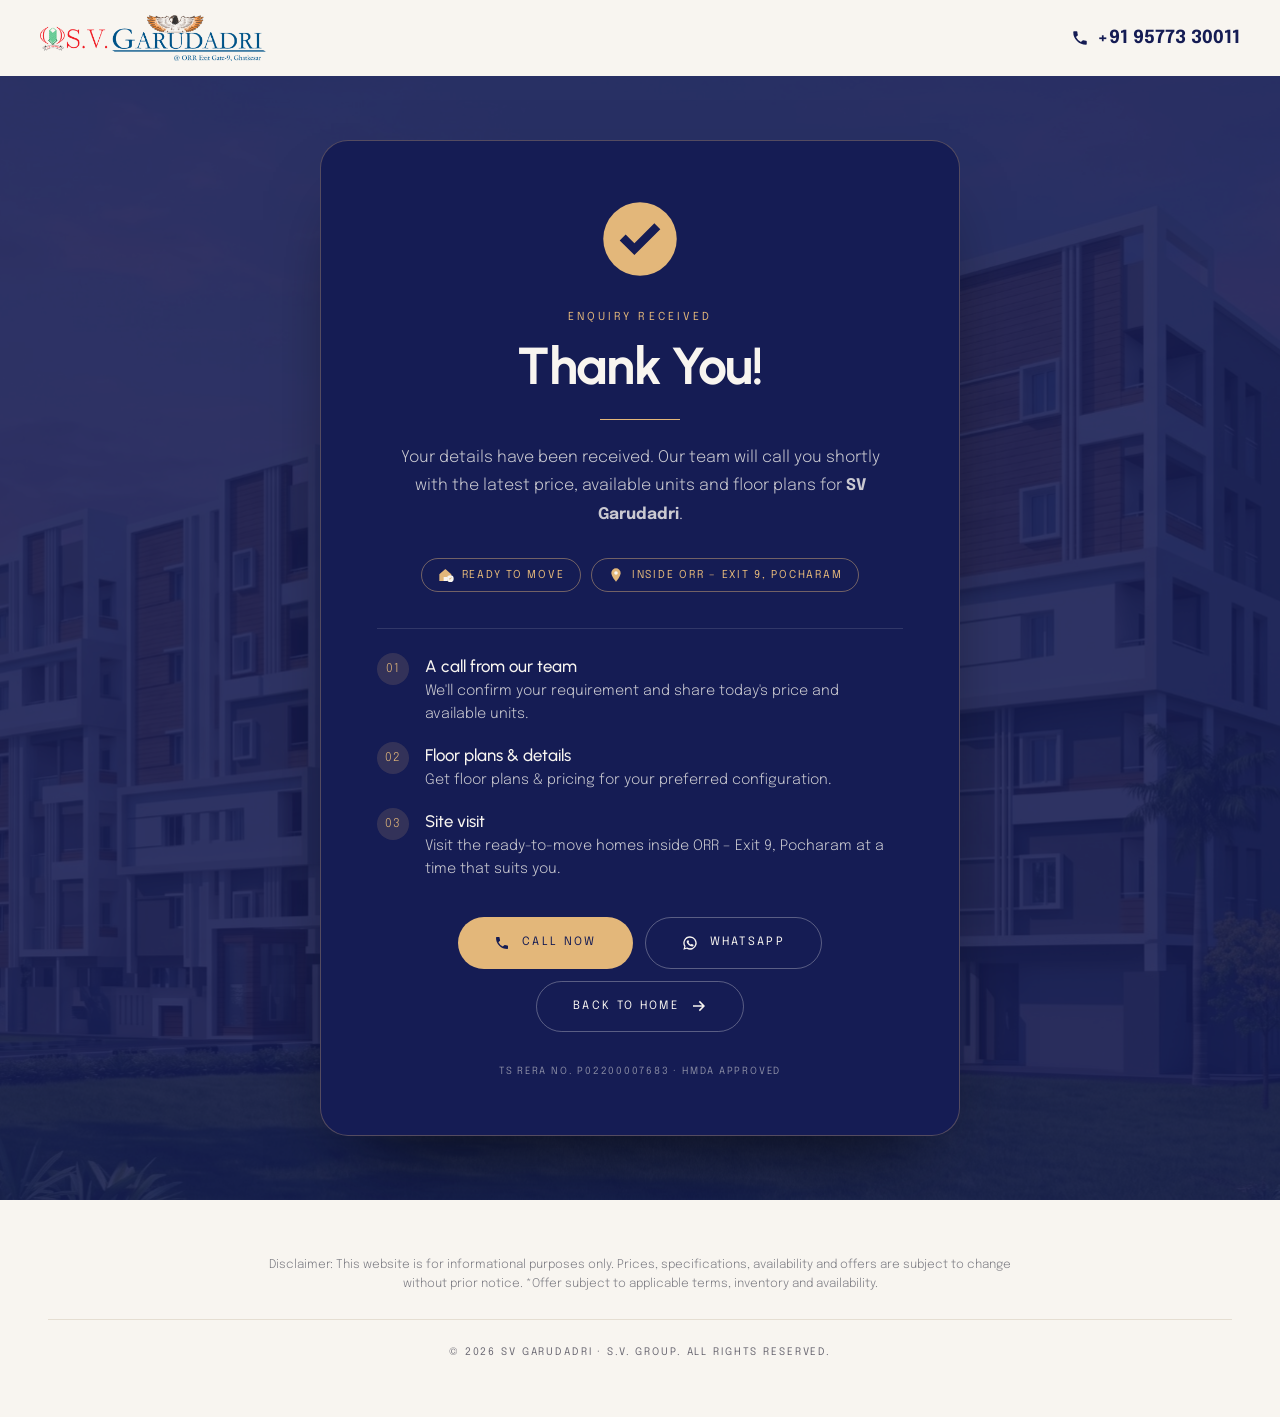
==== commit 5dbd664e: "Integrate Google Tag Manager into thank-you.html Added Google Tag Manager script and noscript tag to" ====
--- a/thank-you.html
+++ b/thank-you.html
@@ -1,6 +1,13 @@
 <!DOCTYPE html>
 <html lang="en">
 <head>
+  <!-- Google Tag Manager -->
+<script>(function(w,d,s,l,i){w[l]=w[l]||[];w[l].push({'gtm.start':
+new Date().getTime(),event:'gtm.js'});var f=d.getElementsByTagName(s)[0],
+j=d.createElement(s),dl=l!='dataLayer'?'&l='+l:'';j.async=true;j.src=
+'https://www.googletagmanager.com/gtm.js?id='+i+dl;f.parentNode.insertBefore(j,f);
+})(window,document,'script','dataLayer','GTM-NFK9L43X');</script>
+<!-- End Google Tag Manager -->
 <meta charset="utf-8">
 <meta name="viewport" content="width=device-width, initial-scale=1">
 <title>Thank You | SV Garudadri, Pocharam</title>
@@ -46,7 +53,10 @@
 </style>
 </head>
 <body>
-
+<!-- Google Tag Manager (noscript) -->
+<noscript><iframe src="https://www.googletagmanager.com/ns.html?id=GTM-NFK9L43X"
+height="0" width="0" style="display:none;visibility:hidden"></iframe></noscript>
+<!-- End Google Tag Manager (noscript) -->
 <svg xmlns="http://www.w3.org/2000/svg" style="display:none">
   <symbol id="i-check" viewBox="0 0 24 24"><circle cx="12" cy="12" r="10.5"/><path fill="var(--ic2)" d="m10.4 16.6-4.2-4.2 1.7-1.7 2.5 2.5 5.7-5.7 1.7 1.7z"/></symbol>
   <symbol id="i-pin" viewBox="0 0 24 24"><path d="M12 2a7 7 0 0 0-7 7c0 5.2 7 13 7 13s7-7.8 7-13a7 7 0 0 0-7-7z"/><circle cx="12" cy="9" r="2.7" fill="var(--ic2)"/></symbol>
--- a/assets/css/style.css
+++ b/assets/css/style.css
@@ -120,7 +120,7 @@
 .header.menu-open .mobile-nav { display: block; }
 .mobile-nav a { display: block; padding: .9rem 0; border-bottom: 1px solid var(--border); font-size: .95rem; }
 .mobile-nav .btn { margin-top: 1.25rem; width: 100%; }
-@media (min-width: 640px) { .header__cta { display: inline-block; } .header__call span { display: inline; } }
+@media (min-width: 640px) { .header__cta { display: inline-block; font-size: 16px; font-weight: 500;} .header__call span { display: inline; font-size: 18px; font-weight: 700; } }
 @media (min-width: 1024px) {
   .header__inner { padding: 0 2.5rem; }
   .header__logo img { height: 46px; }
@@ -130,6 +130,23 @@
 
 /* ---------- hero ---------- */
 .hero { position: relative; background: var(--background); }
+
+/* banner-image hero (desktop 1920x960 / mobile 1080x1350 via <picture>) */
+.sr-only { position: absolute; width: 1px; height: 1px; padding: 0; margin: -1px; overflow: hidden; clip: rect(0, 0, 0, 0); white-space: nowrap; border: 0; }
+.hero__banner { display: block; width: 100%; padding: 0; background: var(--primary); cursor: pointer; }
+.hero__banner img { display: block; width: 100%; height: auto; }
+.hero__banner:focus-visible { outline: 3px solid var(--accent); outline-offset: -3px; }
+.hero__cta { background: var(--primary); color: var(--primary-fg); border-top: 1px solid rgba(227, 183, 122, .25); padding: 1.25rem 1.5rem; }
+.hero__cta-inner { max-width: 1400px; margin: 0 auto; display: flex; flex-direction: column; align-items: center; gap: 1rem; text-align: center; }
+.hero__cta p { display: flex; flex-wrap: wrap; justify-content: center; align-items: center; gap: .5rem 1.5rem; font-size: .66rem; letter-spacing: .18em; text-transform: uppercase; color: rgba(248, 245, 240, .6); }
+.hero__cta p b { display: inline-flex; align-items: center; gap: .4rem; color: var(--accent); font-weight: 500; }
+.hero__cta p .icon { width: 16px; height: 16px; fill: var(--accent); --ic2: var(--primary-fg); }
+.hero__cta-actions { display: flex; flex-wrap: wrap; justify-content: center; gap: .75rem; }
+.btn--ghost-light { border: 1px solid rgba(248, 245, 240, .3); color: var(--primary-fg); letter-spacing: .08em; }
+.btn--ghost-light:hover { background: var(--primary-fg); color: var(--primary); }
+.btn--ghost-light .icon { fill: currentColor; }
+@media (min-width: 768px) { .hero__cta-inner { flex-direction: row; justify-content: space-between; text-align: left; } .hero__cta p { justify-content: flex-start; } }
+@media (min-width: 1024px) { .hero__cta { padding: 1.25rem 2.5rem; } }
 .hero__media { position: relative; height: calc(100vh - var(--header-h) - 34px); min-height: 640px; max-height: 980px; width: 100%; overflow: hidden; }
 .hero__img { position: absolute; inset: 0; width: 100%; height: 100%; object-fit: cover; animation: slow-zoom 26s ease-out forwards; }
 @keyframes slow-zoom { from { transform: scale(1.08); } to { transform: scale(1); } }
